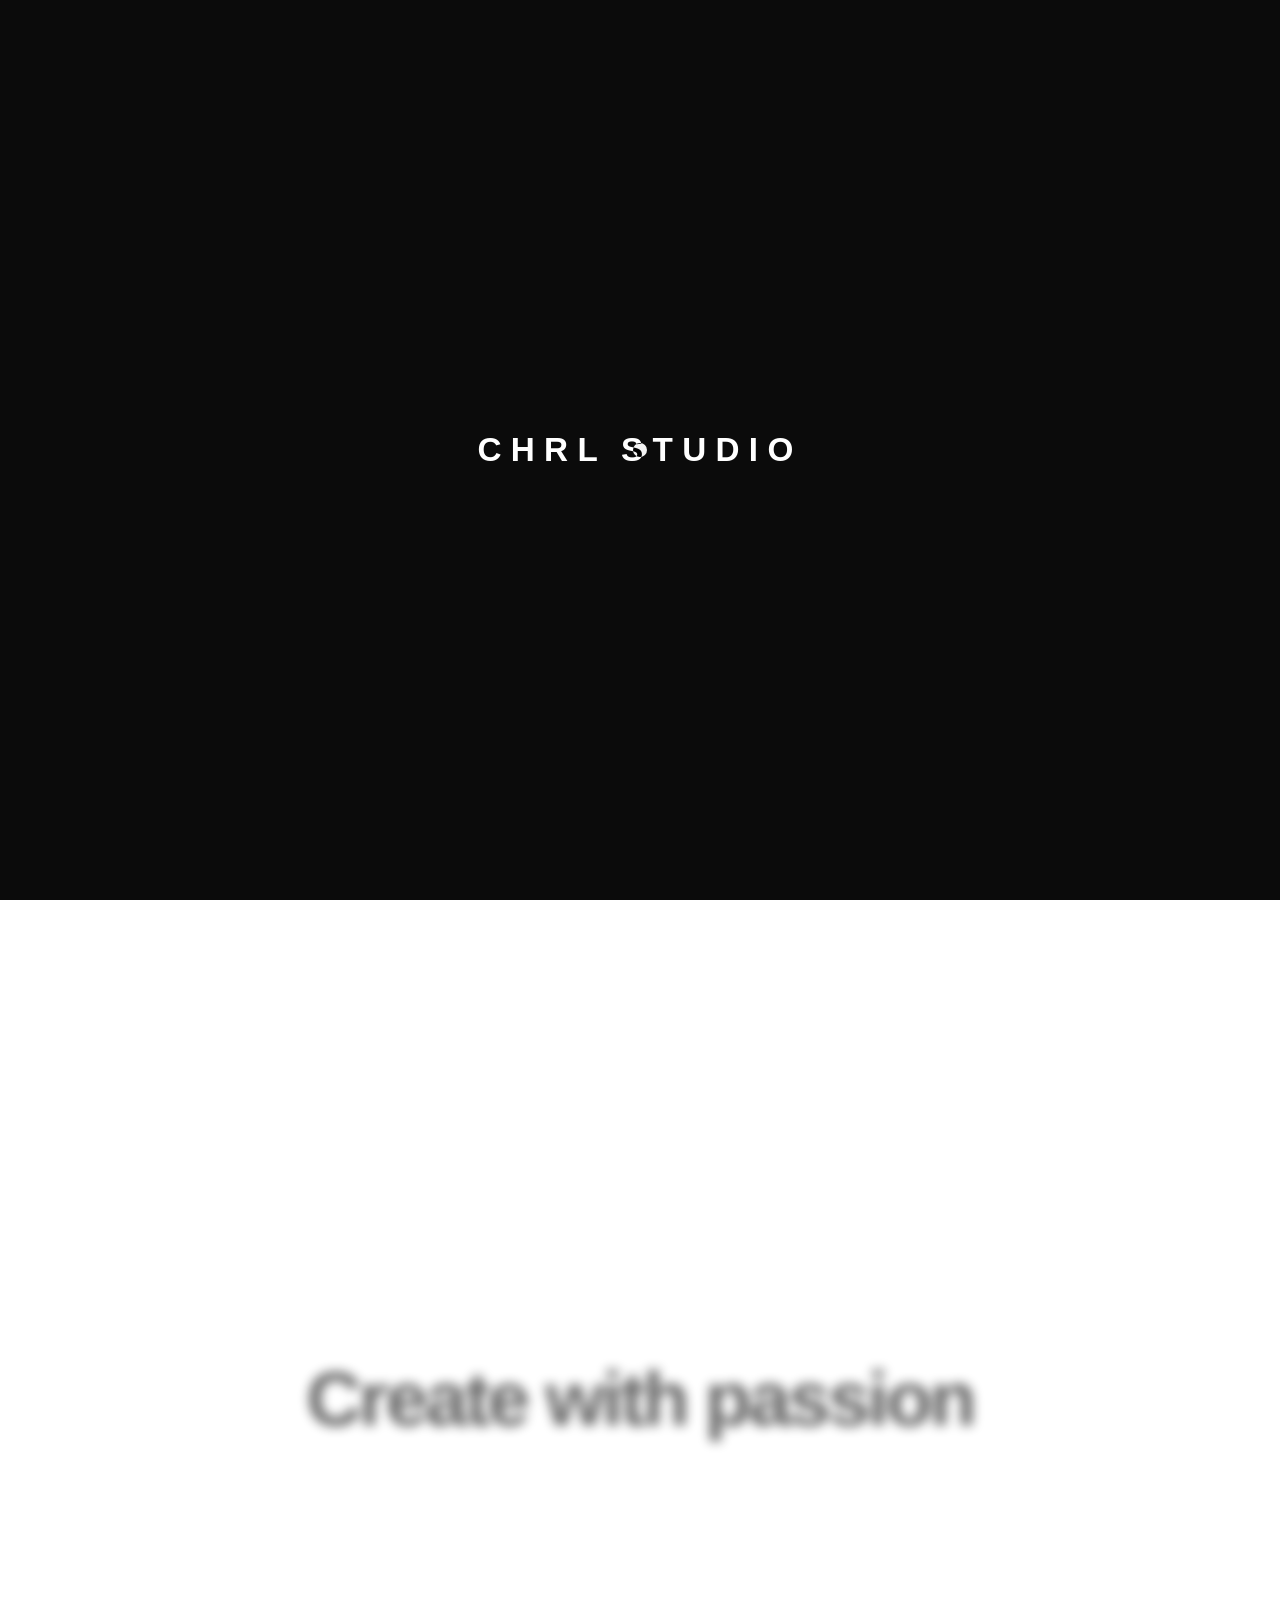
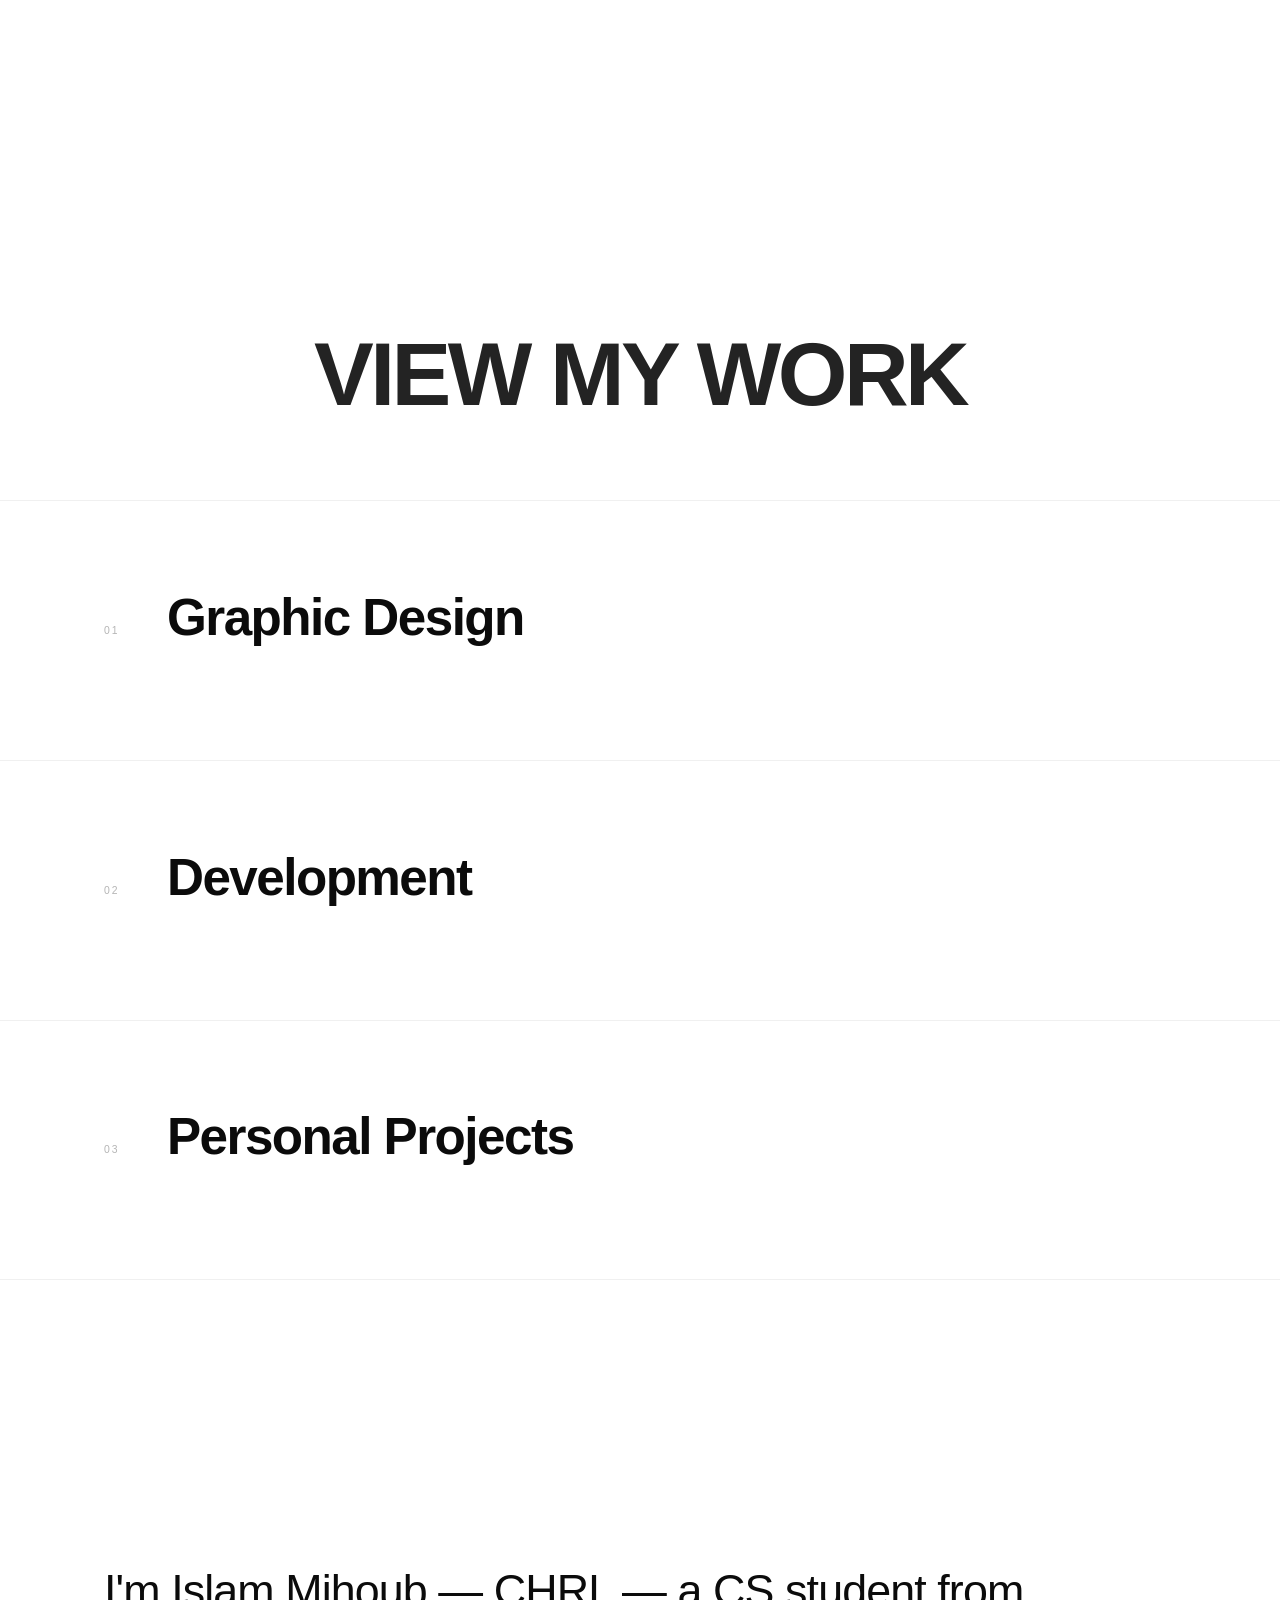
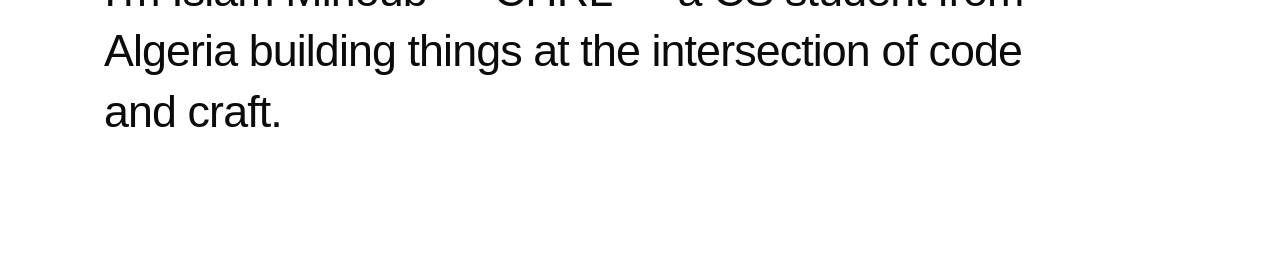
==== index.html @ fc1186f2 "Initial commit - CHRL Studio site" ====
<!DOCTYPE html>
<html lang="en">

<head>
  <meta charset="UTF-8" />
  <meta name="viewport" content="width=device-width, initial-scale=1.0" />
  <title>CHRL STDIO</title>
  <link rel="stylesheet" href="style.css" />
  <script>
    if (localStorage.getItem('theme') === 'dark') {
      document.documentElement.classList.add('dark');
    }
  </script>
</head>

<body>

  <!-- ═══════════════════════════════
       INTRO
  ═══════════════════════════════ -->
  <div id="intro">
    <p id="intro-text">
      <span class="il" style="--i:0">C</span><span class="il" style="--i:1">H</span><span class="il"
        style="--i:2">R</span><span class="il" style="--i:3">L</span><span class="il il-gap"></span><span class="il"
        style="--i:4">S</span><span class="il" style="--i:5">T</span><span class="il" style="--i:6">U</span><span
        class="il" style="--i:7">D</span><span class="il" style="--i:8">I</span><span class="il" style="--i:9">O</span>
    </p>
  </div>


  <!-- ═══════════════════════════════
       MAIN CANVAS
  ═══════════════════════════════ -->
  <main id="canvas">

    <!-- TOP-LEFT: Orb + Wordmark (single flex row) -->
    <div id="top-left">
      <a href="#" id="orb" aria-label="Home"></a>
      <div id="wordmark">
        <span class="wm-chrl">CHRL</span>
        <span class="wm-stdio">STDIO</span>
      </div>
    </div>

    <!-- TOP-CENTER: Navigation -->
    <nav id="top-nav">
      <a href="index.html" class="nav-item"><span class="nav-inner"
          style="letter-spacing: 0.22em; transform: translateX(2px);">Home</span></a>
      <a href="#hub" class="nav-item"><span class="nav-inner">Work</span></a>
      <a href="about.html" class="nav-item"><span class="nav-inner">About</span></a>
      <a href="contact.html" class="nav-item"><span class="nav-inner">Contact</span></a>
    </nav>
    <button id="theme-toggle" class="magnetic" aria-label="Toggle Dark Theme">
      <div class="toggle-circle"></div>
    </button>

    <!-- CENTER: About Hero Focus -->
    <div id="hero-about" class="magnetic">
      <div class="hero-typewriter-wrap">
        <!-- Single inline sentence: "Hey, this is [typed text]|" -->
        <div class="hero-sentence-row" id="hero-sentence-row">
          <span class="hero-static-label" id="hero-static-label">Hey, this is </span>
          <span class="hero-typewriter-text" id="hero-typewriter-text"></span>
          <span class="hero-cursor" id="hero-cursor" aria-hidden="true">|</span>
        </div>
        <!-- Final state: shown after sequence completes -->
        <div class="hero-final" id="hero-final" aria-hidden="true">
          <p class="hero-final-text">
            Hey, wanna&nbsp;<a href="about.html" class="hero-know-more" id="hero-know-more">know more</a>?
          </p>
        </div>
      </div>
    </div>

    <!-- BOTTOM-CENTER: Scroll Indicator -->
    <div id="scroll-indicator">
      <div class="scroll-line"></div>
    </div>



    <!-- BOTTOM: Split type -->
    <div id="studio-left">CHRL</div>
    <div id="studio-right">STUDIO</div>

  </main>

  <!-- ═══════════════════════════════
       SCROLL SEQUENCE
  ═══════════════════════════════ -->
  <section id="scroll-sequence">
    <div class="scroll-lock">
      <div class="seq-text" id="seq-1">Create with passion</div>
      <div class="seq-text" id="seq-2">Design with creativity</div>
      <div class="seq-text" id="seq-3">Code with precision</div>
    </div>
  </section>

  <!-- ═══════════════════════════════
       GIANT CTA
  ═══════════════════════════════ -->
  <section id="work-cta">
    <a href="graphic-design.html" id="giant-btn" class="magnetic scroll-reveal">VIEW MY WORK</a>
  </section>

  <!-- ═══════════════════════════════
       HUB PANELS
  ═══════════════════════════════ -->
  <section id="hub">
    <div class="hub-panels">

      <!-- Panel 1 -->
      <a href="graphic-design.html" class="hub-panel" data-index="01">
        <div class="hub-panel__bg"></div>
        <div class="hub-panel__inner">
          <span class="hub-panel__index">01</span>
          <div class="hub-panel__text">
            <h2 class="hub-panel__title">Graphic Design</h2>
            <p class="hub-panel__sub">Visual identities, typography &amp; brand systems.</p>
          </div>
          <span class="hub-panel__arrow">&#8599;</span>
        </div>
      </a>

      <!-- Panel 2 -->
      <a href="dev-projects.html" class="hub-panel" data-index="02">
        <div class="hub-panel__bg"></div>
        <div class="hub-panel__inner">
          <span class="hub-panel__index">02</span>
          <div class="hub-panel__text">
            <h2 class="hub-panel__title">Development</h2>
            <p class="hub-panel__sub">Interactive webs, apps &amp; engineering builds.</p>
          </div>
          <span class="hub-panel__arrow">&#8599;</span>
        </div>
      </a>

      <!-- Panel 3 -->
      <a href="personal-projects.html" class="hub-panel" data-index="03">
        <div class="hub-panel__bg"></div>
        <div class="hub-panel__inner">
          <span class="hub-panel__index">03</span>
          <div class="hub-panel__text">
            <h2 class="hub-panel__title">Personal Projects</h2>
            <p class="hub-panel__sub">Creative experiments, ideas &amp; side explorations.</p>
          </div>
          <span class="hub-panel__arrow">&#8599;</span>
        </div>
      </a>

    </div>
  </section>

  <!-- ═══════════════════════════════
       ABOUT ME (Anchor target for hero link)
  ═══════════════════════════════ -->
  <section id="about-me">
    <div class="page-content">
      <p class="about-text scroll-reveal">
        I'm Islam Mihoub — CHRL — a CS student from Algeria building things at the intersection of code and craft.
      </p>
    </div>
  </section>

  <script src="script.js"></script>
</body>

</html>
---- style.css ----
/* ═══════════════════════════════════════════════════════
   GRID TOKENS  —  every positional value derives from these
═══════════════════════════════════════════════════════ */
:root {
  --font:       "Helvetica Neue", Helvetica, Arial, sans-serif;

  /* Spatial system – tighter than before, still generous */
  --g-edge:     104px;   /* left / right margin                */
  --g-top:      72px;    /* top baseline for the header band   */
  --g-bottom:   72px;    /* bottom baseline for large type      */

  /* Orb */
  --orb-d:      26px;    /* diameter                           */

  /* Type scales */
  --wm-sz:      clamp(0.70rem, 0.82vw, 0.88rem);
  --nav-sz:     clamp(0.64rem, 0.74vw, 0.78rem);
  --desc-sz:    clamp(0.58rem, 0.68vw, 0.72rem);
  --big-sz:     clamp(2.8rem,  5.5vw,  6.8rem);

  --black:  #0b0b0b;
  --white:  #ffffff;
  --card-bg: #fbfbfb;
  --pill-bg: #f2f2f2;
  --nav-bg: rgba(245, 245, 245, 0.65);
  --glass-border: rgba(0, 0, 0, 0.06);
}

html.dark {
  --black: #ffffff;
  --white: #121212;
  --card-bg: #1c1c1c;
  --pill-bg: #2a2a2a;
  --nav-bg: rgba(30, 30, 30, 0.65);
  --glass-border: rgba(255, 255, 255, 0.06);
}

/* ═══════════════════════════════════════════════════════
   RESET
═══════════════════════════════════════════════════════ */
*, *::before, *::after { margin: 0; padding: 0; box-sizing: border-box; }

html, body {
  width: 100%; min-height: 100vh;
  background: var(--white);
  font-family: var(--font);
  color: var(--black);
  -webkit-font-smoothing: antialiased;
  text-rendering: optimizeLegibility;
  cursor: none; /* Hide default cursor */
  transition: background 0.4s cubic-bezier(0.16, 1, 0.3, 1), color 0.4s cubic-bezier(0.16, 1, 0.3, 1);
}

a, button, .nav-item {
  cursor: none; /* Inherit hidden cursor on links */
}

/* ═══════════════════════════════════════════════════════
   CUSTOM CURSOR & AMBIENT
═══════════════════════════════════════════════════════ */
#ambient-noise {
  position: fixed; inset: 0; z-index: 1; pointer-events: none;
  background-image: url('data:image/svg+xml,%3Csvg viewBox="0 0 200 200" xmlns="http://www.w3.org/2000/svg"%3E%3Cfilter id="noiseFilter"%3E%3CfeTurbulence type="fractalNoise" baseFrequency="0.65" numOctaves="3" stitchTiles="stitch"/%3E%3C/filter%3E%3Crect width="100%25" height="100%25" filter="url(%23noiseFilter)"/%3E%3C/svg%3E');
  opacity: 0.04; mix-blend-mode: multiply;
}

#custom-cursor {
  position: fixed; top: 0; left: 0; pointer-events: none; z-index: 10000;
  width: 14px; height: 14px;
  background: #ffffff;
  border-radius: 50%;
  transform: translate(-50%, -50%);
  transition: width 0.4s cubic-bezier(0.16,1,0.3,1), height 0.4s cubic-bezier(0.16,1,0.3,1);
  will-change: transform, width, height;
  mix-blend-mode: difference;
  display: flex;
  align-items: center;
  justify-content: center;
}

#custom-cursor::after {
  content: "VIEW";
  color: #ffffff; 
  font-size: 10px;
  font-weight: 800;
  letter-spacing: 0.1em;
  opacity: 0;
  transform: scale(0.5);
  transition: opacity 0.3s ease, transform 0.4s cubic-bezier(0.16,1,0.3,1);
}

#custom-cursor.lens-hover {
  width: 54px; height: 54px;
  background: #ffffff;
}

#custom-cursor.lens-view {
  width: 86px; height: 86px;
  background: #ffffff;
}

#custom-cursor.lens-view::after {
  opacity: 1;
  transform: scale(1);
}

/* MAGNETIC CLASSES */
.magnetic {
  will-change: transform;
}

/* SCROLL REVEALS */
.scroll-reveal {
  opacity: 0;
  transform: translateY(40px);
  transition: opacity 0.8s ease, transform 0.8s cubic-bezier(0.16, 1, 0.3, 1);
  will-change: transform, opacity;
}
.scroll-reveal.revealed {
  opacity: 1;
  transform: translateY(0);
}


/* ═══════════════════════════════════════════════════════
   INTRO
═══════════════════════════════════════════════════════ */
#intro {
  position: fixed; inset: 0; z-index: 900;
  background: var(--black);
  display: flex; align-items: center; justify-content: center;
  transition: opacity 0.9s cubic-bezier(0.4, 0, 0.2, 1),
              transform 0.9s cubic-bezier(0.4, 0, 0.2, 1);
}

#intro.exit {
  opacity: 0;
  transform: translateY(-10px);
  pointer-events: none;
}

#intro-text {
  display: flex;
  align-items: baseline;
  letter-spacing: 0.28em;
  font-size: clamp(1.2rem, 2.6vw, 2.4rem);
  font-weight: 700;
}

.il {
  display: inline-block;
  color: var(--white);
  text-transform: uppercase;
  opacity: 0;
  transform: translateY(14px);
  animation: il-in 0.5s cubic-bezier(0.16, 1, 0.3, 1) forwards;
  animation-delay: calc(var(--i, 0) * 78ms + 140ms);
}

.il-gap { width: 0.42em; animation: none !important; opacity: 0 !important; }

@keyframes il-in {
  to { opacity: 1; transform: translateY(0); }
}


/* ═══════════════════════════════════════════════════════
   MAIN CANVAS
═══════════════════════════════════════════════════════ */
#canvas {
  position: relative; width: 100%;
  height: 100vh; min-height: 100vh;
  background: var(--white);
  opacity: 0;
  transition: opacity 0.75s ease 0.1s, background 0.6s cubic-bezier(0.16,1,0.3,1);
}
#canvas.subpage {
  height: auto;
  padding-top: calc(var(--g-top) + 80px);
  opacity: 1; /* subpages are always visible — JS handles intro skip */
  overflow: visible;
}
#canvas.visible { opacity: 1; }

/* ═══════════════════════════════════════════════════════
   CENTER  —  HERO TYPEWRITER
═══════════════════════════════════════════════════════ */
#hero-about {
  position: absolute;
  top: 50%;
  left: 50%;
  text-align: center;
  display: flex;
  flex-direction: column;
  align-items: center;
  /* Centering + Magnetic translation */
  transform: translate(-50%, -50%) translate3d(var(--mx, 0px), var(--my, 0px), 0);
  transition: transform 0.4s cubic-bezier(0.34, 1.56, 0.64, 1);
  will-change: transform;
  min-width: 320px;
}

.hero-typewriter-wrap {
  position: relative;          /* anchors the absolute .hero-final */
  display: flex;
  flex-direction: column;
  align-items: center;
  gap: 10px;
}

/* Single inline sentence row */
.hero-sentence-row {
  display: flex;
  align-items: baseline;
  justify-content: center;
  flex-wrap: wrap;
  gap: 0 0.28em;
  min-height: clamp(2rem, 3.4vw, 2.8rem);
  opacity: 0;
  transform: translateY(10px);
}

/* "Hey, this is" — exact same size, just regular weight */
.hero-static-label {
  font-size: clamp(1.8rem, 3vw, 2.6rem);
  font-weight: 400;
  letter-spacing: -0.02em;
  line-height: 1;
  color: var(--black);
  opacity: 0.82;               /* barely-there softness — not faded */
  white-space: nowrap;
}

/* The typed portion — same size, bolder to anchor attention */
.hero-typewriter-text {
  font-size: clamp(1.8rem, 3vw, 2.6rem);
  font-weight: 600;
  letter-spacing: -0.02em;
  line-height: 1;
  color: var(--black);
  white-space: nowrap;
}

/* Blinking cursor — matched to sentence size */
.hero-cursor {
  font-size: clamp(1.8rem, 3vw, 2.6rem);
  font-weight: 300;
  color: var(--black);
  animation: cursor-blink 0.75s step-end infinite;
  line-height: 1;
  margin-left: 1px;
}

@keyframes cursor-blink {
  0%, 100% { opacity: 1; }
  50%       { opacity: 0; }
}

/* Final CTA state — hidden until JS adds .active */
.hero-final {
  position: absolute;
  top: 0;
  left: 50%;
  white-space: nowrap;
  pointer-events: none;
  opacity: 0;
  transform: translateX(-50%) translateY(10px);   /* single declaration — no conflict */
  transition: opacity 0.7s cubic-bezier(0.16,1,0.3,1),
              transform 0.7s cubic-bezier(0.16,1,0.3,1);
}

.hero-final.active {
  opacity: 1;
  transform: translateX(-50%) translateY(0);
  pointer-events: auto;
}

.hero-final-text {
  font-size: clamp(1.8rem, 3vw, 2.6rem);
  font-weight: 500;
  letter-spacing: -0.02em;
  color: var(--black);
  line-height: 1.3;
}

/* "know more" interactive link */
.hero-know-more {
  text-decoration: none;
  color: var(--black);
  position: relative;
  font-weight: 700;
  cursor: none;
  /* Animated underline */
  background-image: linear-gradient(currentColor, currentColor);
  background-size: 0% 1.5px;
  background-repeat: no-repeat;
  background-position: left bottom;
  transition: background-size 0.4s cubic-bezier(0.16,1,0.3,1), opacity 0.3s ease;
}

.hero-know-more:hover {
  background-size: 100% 1.5px;
  opacity: 0.65;
}

/* Canvas reveal animations for the typewriter elements */
#canvas.visible .hero-sentence-row {
  animation: reveal 0.8s cubic-bezier(0.16, 1, 0.3, 1) 0.18s forwards;
}



/* ═══════════════════════════════════════════════════════
   TOP-LEFT  —  ORB (left) + WORDMARK (right)
   Single flex row. Both elements share top: --g-top.
   The orb flex container has fixed height = cap-height of
   .wm-chrl so the orb never moves when STDIO opens.
═══════════════════════════════════════════════════════ */
#top-left {
  position: absolute;
  top: 24px;
  left: var(--g-edge);
  display: flex;
  align-items: center; /* PERFECTLY VERTICALLY ALIGNED */
  gap: 16px;
  cursor: pointer;
}

/* ORB wrapper — locks height to one text line so it never
   shifts when the wordmark grows to two lines on hover. */
#top-left::before {
  content: none; /* unused, gap only */
}

/* ── ORB ── */
#orb {
  display: block;
  width:  var(--orb-d);
  height: var(--orb-d);
  border-radius: 50%;
  flex-shrink: 0;
  cursor: pointer;
  /* Chromatic glow spin — pure box-shadow, zero children */
  animation: orb-spin 3s linear infinite;
  transform: translate3d(var(--mx, 0px), var(--my, 0px), 0);
  transition: transform 0.4s cubic-bezier(0.34, 1.56, 0.64, 1),
              animation-duration 0.3s ease;
  will-change: transform;
}

#orb:hover {
  transform: translate3d(var(--mx, 0px), var(--my, 0px), 0) scale(1.2);
  animation-duration: 1.6s;
}

@keyframes orb-spin {
  0% {
    transform: rotate(0deg);
    box-shadow:
      0 1px 5px  0 rgba(255,255,255,.55) inset,
      0 5px 11px 0 #ad5fff inset,
      0 14px 20px 0 #471eec inset;
  }
  50% {
    transform: rotate(180deg);
    box-shadow:
      0 1px 5px  0 rgba(255,255,255,.55) inset,
      0 5px  7px 0 #d60a47 inset,
      0 12px 18px 0 #311e80 inset;
  }
  100% {
    transform: rotate(360deg);
    box-shadow:
      0 1px 5px  0 rgba(255,255,255,.55) inset,
      0 5px 11px 0 #ad5fff inset,
      0 14px 20px 0 #471eec inset;
  }
}

/* ── WORDMARK ── */
#wordmark {
  position: relative;
  display: flex;
  flex-direction: column;
  line-height: 1;
  cursor: pointer;
  user-select: none;
}

.wm-chrl,
.wm-stdio {
  display: block;
  font-size: var(--wm-sz);
  font-weight: 700;
  letter-spacing: 0.22em;
  text-transform: uppercase;
  color: var(--black);
  transition: transform 0.6s cubic-bezier(0.16, 1, 0.3, 1),
              opacity   0.6s cubic-bezier(0.16, 1, 0.3, 1);
}

/* CHRL: slides UP on hover */
.wm-chrl {
  transform: translateY(0);
}

/* STDIO: hidden below, slides DOWN into view on hover */
.wm-stdio {
  position: absolute;
  top: 100%;
  left: 0;
  opacity: 0;
  transform: translateY(-12px);
  pointer-events: none;
}

#top-left:hover .wm-chrl,
#top-left.hovered .wm-chrl {
  transform: translateY(-4px);
}

#top-left:hover .wm-stdio,
#top-left.hovered .wm-stdio {
  opacity: 1;
  transform: translateY(4px);
}


/* ═══════════════════════════════════════════════════════
   TOP-CENTER  —  NAV
   Same top: --g-top. Horizontally centred.
═══════════════════════════════════════════════════════ */
#top-nav {
  position: fixed;
  top: 24px;
  left: 0;
  right: 0;
  margin: 0 auto;
  width: max-content;
  max-width: calc(100vw - 32px);
  padding: 6px;
  height: 48px;
  background: var(--nav-bg);
  backdrop-filter: blur(12px);
  border-radius: 999px;
  border: 1px solid var(--glass-border);
  display: flex;
  align-items: center;
  justify-content: center;
  z-index: 800;
  transition: background 0.4s ease, border 0.4s ease, box-shadow 0.4s ease;
  box-shadow: 0 4px 24px rgba(0,0,0,0.04);
}

.nav-item {
  position: relative;
  display: flex;
  align-items: center;
  justify-content: center;
  width: 100px;          /* FIXED WIDTH FOR SYMMETRY */
  height: 100%;
  font-size: var(--nav-sz);
  font-weight: 800;
  letter-spacing: 0.18em;
  text-transform: uppercase;
  text-decoration: none;
  color: var(--black);
  transform: translate3d(var(--mx, 0px), var(--my, 0px), 0);
  transition: transform 0.4s cubic-bezier(0.34, 1.56, 0.64, 1), opacity 0.3s ease;
}

.nav-item:hover {
  opacity: 0.6;
}

@media (max-width: 600px) {
  #top-nav { max-width: calc(100vw - 16px); padding: 4px; }
  .nav-item { width: 80px; font-size: 0.65rem; }
}

/* THEME TOGGLE — fixed top-right, independent of nav pill */
#theme-toggle {
  position: fixed;
  top: 24px;
  right: var(--g-edge);
  width: 44px;
  height: 44px;
  border-radius: 50%;
  border: 1px solid var(--glass-border);
  background: var(--nav-bg);
  backdrop-filter: blur(12px);
  cursor: pointer;
  padding: 0;
  display: flex;
  align-items: center;
  justify-content: center;
  z-index: 800;
  transform: translate3d(var(--mx, 0px), var(--my, 0px), 0);
  transition: transform 0.5s cubic-bezier(0.34, 1.56, 0.64, 1), 
              background 0.5s ease, 
              border 0.51s ease,
              box-shadow 0.5s ease;
  box-shadow: 0 4px 16px rgba(0,0,0,0.03);
}

#theme-toggle:hover {
  transform: translate3d(var(--mx, 0px), var(--my, 0px), 0) scale(1.12);
  box-shadow: 0 8px 32px rgba(0,0,0,0.08);
  border-color: var(--black);
}

.toggle-circle {
  width: 18px;
  height: 18px;
  border-radius: 50%;
  background: var(--black);
  transition: transform 0.5s cubic-bezier(0.4, 0, 0.2, 1), background 0.5s ease;
}

html.dark .toggle-circle {
  background: var(--black); /* In dark mode, --black is white. This creates a sun. */
  box-shadow: 0 0 12px rgba(255, 255, 255, 0.2);
}

.nav-inner {
  display: inline-flex;
  align-items: center;
  justify-content: center;
  transition: transform 0.4s cubic-bezier(0.16, 1, 0.3, 1), letter-spacing 0.4s cubic-bezier(0.16, 1, 0.3, 1);
}

.nav-item:hover .nav-inner {
  transform: translateX(4px);
  letter-spacing: 0.22em; /* subtle letter shift and horizontal slide */
}


/* ═══════════════════════════════════════════════════════
   MID-RIGHT  —  DESCRIPTION
═══════════════════════════════════════════════════════ */
#desc {
  position: absolute;
  top: 50%;
  right: var(--g-edge);
  transform: translateY(calc(-50% - 54px)); /* pull above CTA */
  font-size: var(--desc-sz);
  font-weight: 300; /* Light weight */
  letter-spacing: 0.06em;
  line-height: 1.9;
  color: var(--black);
  opacity: 0.4;
  text-align: right;
  pointer-events: none;
}


/* ═══════════════════════════════════════════════════════
   BOTTOM-CENTER  —  SCROLL INDICATOR
═══════════════════════════════════════════════════════ */
#scroll-indicator {
  position: absolute;
  bottom: var(--g-bottom);
  left: 50%;
  transform: translateX(-50%);
  width: 1px;
  height: 60px;
  background: rgba(0, 0, 0, 0.1);
  overflow: hidden;
  opacity: 0;
}

.scroll-line {
  width: 100%;
  height: 100%;
  background: var(--black);
  transform: translateY(-100%);
  animation: scroll-loop 2s cubic-bezier(0.76, 0, 0.24, 1) infinite;
}

@keyframes scroll-loop {
  0%   { transform: translateY(-100%); }
  50%  { transform: translateY(0); }
  100% { transform: translateY(100%); }
}


/* ═══════════════════════════════════════════════════════
   MID-RIGHT  —  LET'S TALK  (rounded pill button)
   Placed below description, right-aligned to grid edge.
═══════════════════════════════════════════════════════ */
#cta-container {
  position: absolute;
  top: 50%;
  right: var(--g-edge);
  transform: translateY(calc(-50% + 36px)) translate3d(var(--mx, 0px), var(--my, 0px), 0);
  transition: transform 0.4s cubic-bezier(0.34, 1.56, 0.64, 1);
  display: flex;
  align-items: center;
  gap: 16px;
}

.cta-associated-text {
  font-size: var(--desc-sz);
  font-weight: 400;
  color: var(--black);
  opacity: 0.4;
  letter-spacing: 0.04em;
  transition: transform 0.5s cubic-bezier(0.16, 1, 0.3, 1), opacity 0.5s ease;
}

#cta {
  display: inline-flex;
  align-items: center;
  justify-content: center;
  padding: 12px 24px;

  font-family: var(--font);
  font-size: var(--desc-sz);
  font-weight: 700;
  letter-spacing: 0.18em;
  text-transform: uppercase;
  text-decoration: none;
  color: var(--white);
  background: rgba(10, 10, 10, 0.95);
  backdrop-filter: blur(8px); /* subtle glassmorphism */
  border-radius: 999px;   /* pill */
  border: 1px solid rgba(255, 255, 255, 0.1);

  transition:
    transform   0.5s cubic-bezier(0.16, 1, 0.3, 1),
    box-shadow  0.5s cubic-bezier(0.16, 1, 0.3, 1),
    background  0.5s ease;

  white-space: nowrap;
}

#cta-container:hover .cta-associated-text {
  transform: translateX(-4px); /* Text moves slightly when interacting with the button */
  opacity: 0.7;
}

#cta-container:hover #cta {
  transform: scale(1.03); /* gentle premium interaction */
  box-shadow: 0 10px 30px rgba(0,0,0,0.15);
}


/* ═══════════════════════════════════════════════════════
   BOTTOM  —  SPLIT LARGE TYPOGRAPHY
   CHRL bottom-left / STUDIO bottom-right.
   Both locked to bottom: --g-bottom.
═══════════════════════════════════════════════════════ */
#studio-left,
#studio-right {
  position: absolute;
  bottom: var(--g-bottom);
  font-size: var(--big-sz);
  font-weight: 600; /* Bold but not overwhelming */
  letter-spacing: -0.025em;
  text-transform: uppercase;
  color: var(--black);
  line-height: 1;
  user-select: none;
  pointer-events: none;
}

#studio-left  { left:  var(--g-edge); }
#studio-right { right: var(--g-edge); }


/* ═══════════════════════════════════════════════════════
   CANVAS ELEMENT REVEALS
   Staggered fade-up per element after loader exits.
═══════════════════════════════════════════════════════ */
#top-left,
#top-nav,
#desc,
#dot-rail,
#cta,
#studio-left,
#studio-right {
  opacity: 0;
  transform: translateY(10px);
}

/* Overrides for elements that have their own transforms */
#desc         { opacity: 0; }
#cta-container{ opacity: 0; }

#canvas.visible #top-left     { animation: reveal 0.8s cubic-bezier(0.16,1,0.3,1) 0.06s  forwards; }
#canvas.visible #top-nav      { animation: reveal 0.8s cubic-bezier(0.16,1,0.3,1) 0.13s  forwards; }
#canvas.visible #desc         { animation: reveal-fade 0.8s ease 0.22s forwards; }
#canvas.visible #scroll-indicator { animation: reveal 0.8s cubic-bezier(0.16,1,0.3,1) 0.19s  forwards; }
#canvas.visible #cta-container{ animation: reveal-fade 0.8s ease 0.28s forwards; }
#canvas.visible #studio-left  { animation: reveal 0.9s cubic-bezier(0.16,1,0.3,1) 0.04s  forwards; }
#canvas.visible #studio-right { animation: reveal 0.9s cubic-bezier(0.16,1,0.3,1) 0.09s  forwards; }

@keyframes reveal {
  to { opacity: 1; transform: translateY(0); }
}

/* For elements with complex transforms (desc, cta) — only fade, no translateY */
@keyframes reveal-fade {
  to { opacity: 1; }
}

/* ═══════════════════════════════════════════════════════
   PORTFOLIO HUB — EDITORIAL PANELS
═══════════════════════════════════════════════════════ */
#hub {
  position: relative;
  width: 100%;
  padding: 0 0 160px 0;
}

.hub-panels {
  display: flex;
  flex-direction: column;
  width: 100%;
}

/* ── Base Panel ── */
.hub-panel {
  position: relative;
  display: block;
  width: 100%;
  height: 260px;
  text-decoration: none;
  color: var(--black);
  overflow: hidden;
  border-top: 1px solid var(--glass-border);
  transition: height 0.6s cubic-bezier(0.16, 1, 0.3, 1);
}

.hub-panel:last-child {
  border-bottom: 1px solid var(--glass-border);
}

/* ── Soft gradient background layer ── */
.hub-panel__bg {
  position: absolute;
  inset: 0;
  opacity: 0;
  transition: opacity 0.7s cubic-bezier(0.16, 1, 0.3, 1);
  background: linear-gradient(120deg, rgba(0,0,0,0.03) 0%, transparent 60%);
}

html.dark .hub-panel__bg {
  background: linear-gradient(120deg, rgba(255,255,255,0.04) 0%, transparent 60%);
}

/* ── Inner layout ── */
.hub-panel__inner {
  position: relative;
  height: 100%;
  padding: 0 var(--g-edge);
  display: flex;
  align-items: center;
  gap: 48px;
  z-index: 1;
}

/* ── Index number ── */
.hub-panel__index {
  font-size: clamp(0.65rem, 0.8vw, 0.75rem);
  font-weight: 500;
  letter-spacing: 0.18em;
  color: var(--black);
  opacity: 0.3;
  flex-shrink: 0;
  transition: opacity 0.4s ease;
}

.hub-panel__text {
  flex: 1;
  display: flex;
  flex-direction: column;
  gap: 10px;
}

/* ── Title ── */
.hub-panel__title {
  font-size: clamp(2.2rem, 4vw, 5rem);
  font-weight: 700;
  letter-spacing: -0.03em;
  line-height: 1;
  color: var(--black);
  transition:
    letter-spacing 0.5s cubic-bezier(0.16, 1, 0.3, 1),
    transform      0.5s cubic-bezier(0.16, 1, 0.3, 1);
  transform: translate3d(var(--px, 0px), var(--py, 0px), 0);
  will-change: transform, letter-spacing;
}

/* ── Subtext ── */
.hub-panel__sub {
  font-size: clamp(0.75rem, 1vw, 0.9rem);
  font-weight: 400;
  letter-spacing: 0.01em;
  color: var(--black);
  opacity: 0;
  transform: translateY(6px);
  transition:
    opacity   0.5s cubic-bezier(0.16, 1, 0.3, 1) 0.05s,
    transform 0.5s cubic-bezier(0.16, 1, 0.3, 1) 0.05s;
}

/* ── Arrow ── */
.hub-panel__arrow {
  font-size: clamp(1.4rem, 2.5vw, 2.2rem);
  color: var(--black);
  opacity: 0;
  transform: translate(-8px, 8px);
  transition:
    opacity   0.5s cubic-bezier(0.16, 1, 0.3, 1),
    transform 0.5s cubic-bezier(0.16, 1, 0.3, 1);
  flex-shrink: 0;
}

/* ── HOVER STATE ── */
.hub-panel:hover {
  height: 320px;
}

.hub-panel:hover .hub-panel__bg {
  opacity: 1;
}

.hub-panel:hover .hub-panel__index {
  opacity: 0.6;
}

.hub-panel:hover .hub-panel__title {
  letter-spacing: -0.025em;
}

.hub-panel:hover .hub-panel__sub {
  opacity: 0.5;
  transform: translateY(0);
}

.hub-panel:hover .hub-panel__arrow {
  opacity: 1;
  transform: translate(0, 0);
}

/* ── Sibling dim on hover ── */
.hub-panels:hover .hub-panel {
  opacity: 0.45;
}
.hub-panels:hover .hub-panel:hover {
  opacity: 1;
}

/* ── Responsive ── */
@media (max-width: 640px) {
  .hub-panel { height: 180px; }
  .hub-panel:hover { height: 240px; }
  .hub-panel__inner { padding: 0 24px; gap: 24px; }
}

/* ═══════════════════════════════════════════════════════
   SCROLL SEQUENCE (300vh Narrator)
═══════════════════════════════════════════════════════ */
#scroll-sequence {
  position: relative;
  width: 100%;
  height: 450vh; /* expanded for more breathing room */
}

.scroll-lock {
  position: sticky;
  top: 0;
  width: 100%;
  height: 100vh;
  display: flex;
  align-items: center;
  justify-content: center;
  overflow: hidden;
}

.seq-text {
  position: absolute;
  width: 100%;
  padding: 0 4vw;
  font-size: clamp(3rem, 6vw, 7.5rem);
  font-weight: 700;
  letter-spacing: -0.04em;
  text-align: center;
  opacity: 0;
  will-change: opacity, transform, filter;
}

/* ═══════════════════════════════════════════════════════
   GIANT CTA
═══════════════════════════════════════════════════════ */
#work-cta {
  width: 100%;
  padding: 180px var(--g-edge) 80px var(--g-edge);
  display: flex;
  justify-content: center;
  align-items: center;
}

#giant-btn {
  font-size: clamp(3rem, 7vw, 8rem);
  font-weight: 800;
  letter-spacing: -0.04em;
  color: var(--black);
  text-decoration: none;
  text-align: center;
  line-height: 1;
  transition: opacity 0.4s ease, transform 0.4s cubic-bezier(0.34, 1.56, 0.64, 1);
  opacity: 0.9;
  transform: translate3d(var(--mx, 0px), var(--my, 0px), 0);
  will-change: transform;
}

#giant-btn:hover {
  opacity: 1;
  transform: translate3d(var(--mx, 0px), var(--my, 0px), 0) scale(1.02);
}

/* ═══════════════════════════════════════════════════════
   PORTFOLIO HUB (Scrollable Area)
═══════════════════════════════════════════════════════ */
#hub {
  position: relative;
  width: 100%;
  padding: 0 0 160px 0;
}

.page-content {
  position: relative;
  width: 100%;
  padding: 120px var(--g-edge);
}

.section-title {
  font-size: clamp(2rem, 3vw, 3rem);
  font-weight: 700;
  letter-spacing: -0.02em;
  margin-bottom: 64px;
}

/* ── HUB CARDS GRID ── */
.hub-grid {
  display: grid;
  grid-template-columns: repeat(auto-fit, minmax(320px, 1fr));
  gap: clamp(24px, 4vw, 48px);
}

.hub-card {
  position: relative;
  display: flex;
  flex-direction: column;
  text-decoration: none;
  color: var(--black);
  background: var(--card-bg);
  border-radius: 20px;
  overflow: hidden;
  transition: transform 0.6s cubic-bezier(0.16, 1, 0.3, 1), box-shadow 0.6s cubic-bezier(0.16, 1, 0.3, 1), opacity 0.6s ease, filter 0.6s ease;
  will-change: transform;
}

/* Interactive Grid Focus */
.hub-grid:hover .hub-card {
  opacity: 0.4;
  filter: blur(3px);
  transform: scale(0.98);
}
.hub-grid .hub-card:hover {
  opacity: 1;
  filter: blur(0);
  transform: scale(1.03) translateY(-6px);
  box-shadow: 0 24px 48px rgba(0,0,0,0.08);
  z-index: 10;
}

.hub-card-img {
  width: 100%;
  aspect-ratio: 4/3;
  background: linear-gradient(135deg, #f0f0f0, #e6e6e6);
}

.card-content {
  padding: 40px;
  display: flex;
  flex-direction: column;
  gap: 12px;
}

.card-title {
  font-size: 1.5rem;
  font-weight: 700;
  letter-spacing: -0.01em;
}

.card-desc {
  font-size: var(--desc-sz);
  font-weight: 400;
  color: var(--black);
  opacity: 0.5;
  line-height: 1.6;
}

/* ── PROJECT ARCHIVE GRID ── */
.project-grid {
  display: grid;
  grid-template-columns: repeat(2, 1fr);
  gap: clamp(32px, 5vw, 64px);
}
@media (max-width: 900px) {
  .project-grid { grid-template-columns: 1fr; }
}

.project-item {
  display: flex;
  flex-direction: column;
  gap: 24px;
  transition: transform 0.6s cubic-bezier(0.16, 1, 0.3, 1), opacity 0.6s ease, filter 0.6s ease;
  will-change: transform;
}

/* Interactive Dev Grid Focus */
.project-grid:hover .project-item {
  opacity: 0.4;
  filter: blur(3px);
}
.project-grid .project-item:hover {
  opacity: 1;
  filter: blur(0);
  transform: scale(1.02);
  z-index: 10;
}

.project-img {
  width: 100%;
  aspect-ratio: 16/10;
  background: var(--pill-bg);
  border-radius: 12px;
  transition: transform 0.6s cubic-bezier(0.16, 1, 0.3, 1);
}

.project-meta {
  display: flex;
  justify-content: space-between;
  align-items: baseline;
}

.tech-stack {
  display: flex;
  gap: 8px;
}
.tech-pill {
  font-size: 0.6rem;
  font-weight: 700;
  letter-spacing: 0.1em;
  text-transform: uppercase;
  padding: 4px 10px;
  border-radius: 99px;
  background: #eee;
}

/* ── ABOUT ── */
.about-text {
  font-size: clamp(1.8rem, 3.5vw, 3.5rem);
  font-weight: 500;
  letter-spacing: -0.02em;
  line-height: 1.35;
  max-width: 75vw;
}

/* ── CONTACT ── */
/* ── ABOUT PAGE SPECIFICS ── */
.about-hero {
  text-align: center;
  margin-bottom: 120px;
}

.about-intro-text {
  font-size: clamp(1.2rem, 2vw, 1.8rem);
  font-weight: 300;
  opacity: 0.6;
  max-width: 45ch;
  margin: 24px auto 0;
  line-height: 1.6;
}

.about-content-grid {
  display: grid;
  grid-template-columns: 1fr 1fr;
  gap: 80px;
  margin-top: 100px;
}

@media (max-width: 850px) {
  .about-content-grid { grid-template-columns: 1fr; gap: 60px; }
}

.about-section-label {
  font-size: 0.75rem;
  font-weight: 700;
  letter-spacing: 0.15em;
  text-transform: uppercase;
  opacity: 0.4;
  margin-bottom: 24px;
  display: block;
}

.about-card {
  padding: 48px;
  background: var(--card-bg);
  border-radius: 24px;
  border: 1px solid var(--glass-border);
}

.about-card h3 {
  font-size: 1.8rem;
  font-weight: 600;
  margin-bottom: 20px;
  letter-spacing: -0.02em;
}

.about-card p {
  font-size: 1.1rem;
  line-height: 1.7;
  opacity: 0.7;
  font-weight: 300;
}

.skills-list {
  display: flex;
  flex-wrap: wrap;
  gap: 12px;
  margin-top: 24px;
}

.skill-tag {
  padding: 8px 16px;
  background: var(--pill-bg);
  border-radius: 99px;
  font-size: 0.85rem;
  font-weight: 500;
  transition: transform 0.3s cubic-bezier(0.16, 1, 0.3, 1), background 0.3s ease;
}

.skill-tag:hover {
  transform: translateY(-2px);
  background: var(--black);
  color: var(--white);
}

.contact-links {
  display: flex;
  flex-direction: column;
  gap: 24px;
  margin-top: 40px;
}

.contact-links a {
  font-size: clamp(2rem, 4vw, 4rem);
  font-weight: 700;
  letter-spacing: -0.02em;
  text-decoration: none;
  color: var(--black);
  transition: opacity 0.4s ease, letter-spacing 0.4s cubic-bezier(0.16,1,0.3,1);
  display: inline-block;
}

.contact-links a:hover {
  opacity: 0.4;
  letter-spacing: 0.02em;
}
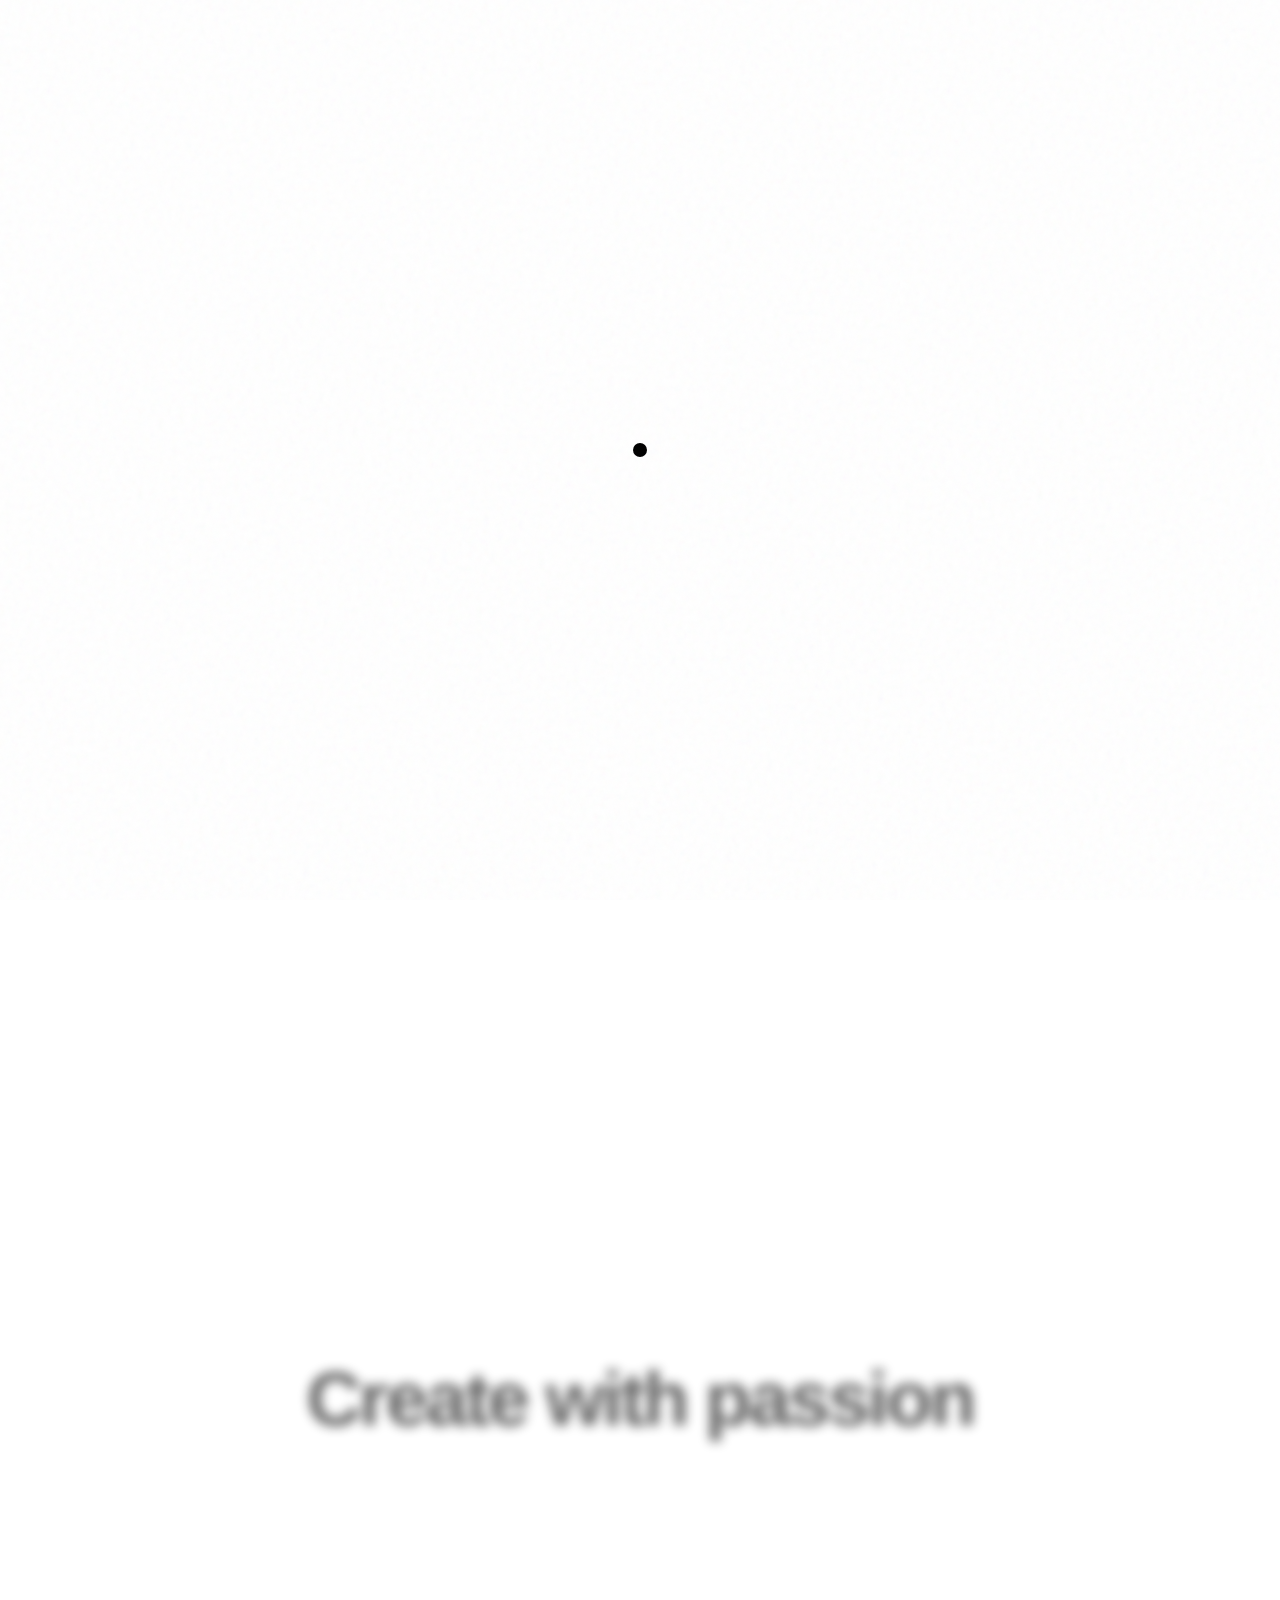
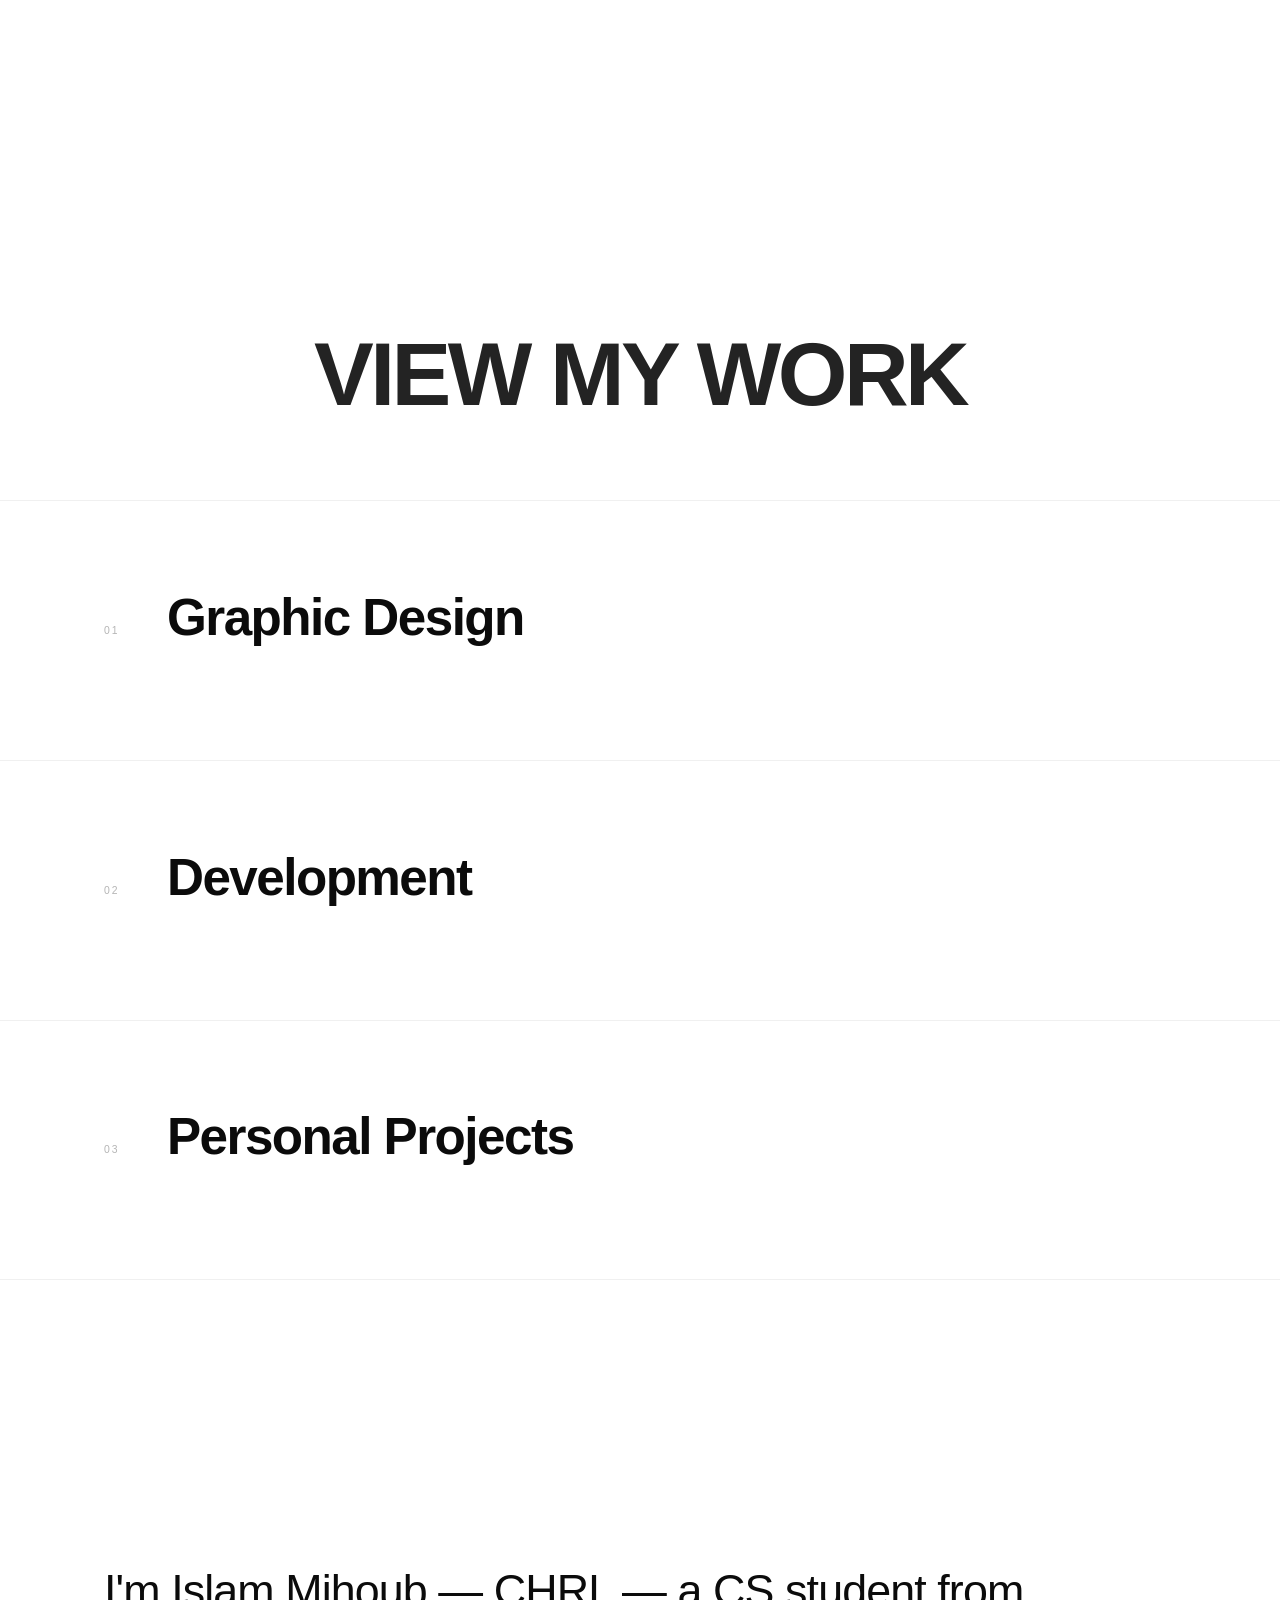
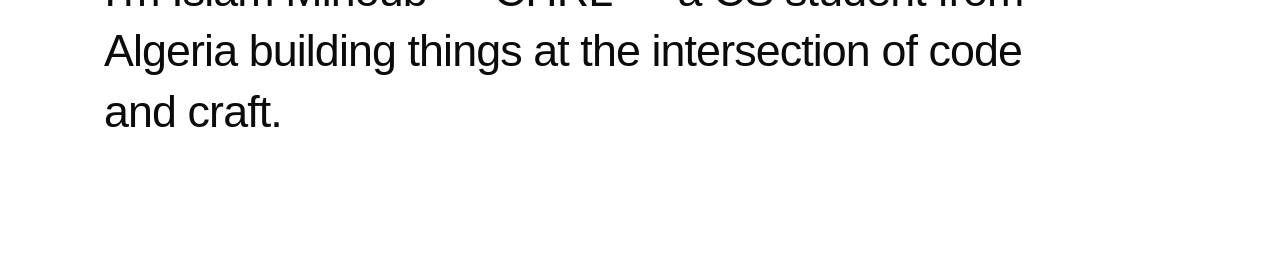
==== commit cfcda71f: "some changes" ====
--- a/index.html
+++ b/index.html
@@ -35,7 +35,7 @@
 
     <!-- TOP-LEFT: Orb + Wordmark (single flex row) -->
     <div id="top-left">
-      <a href="#" id="orb" aria-label="Home"></a>
+      <a href="index.html" id="orb" aria-label="Home"></a>
       <div id="wordmark">
         <span class="wm-chrl">CHRL</span>
         <span class="wm-stdio">STDIO</span>
@@ -44,9 +44,8 @@
 
     <!-- TOP-CENTER: Navigation -->
     <nav id="top-nav">
-      <a href="index.html" class="nav-item"><span class="nav-inner"
-          style="letter-spacing: 0.22em; transform: translateX(2px);">Home</span></a>
-      <a href="#hub" class="nav-item"><span class="nav-inner">Work</span></a>
+      <a href="index.html" class="nav-item"><span class="nav-inner">Home</span></a>
+      <a href="#hub" class="nav-item" data-nav-scroll="#hub"><span class="nav-inner">Work</span></a>
       <a href="about.html" class="nav-item"><span class="nav-inner">About</span></a>
       <a href="contact.html" class="nav-item"><span class="nav-inner">Contact</span></a>
     </nav>
@@ -73,9 +72,7 @@
     </div>
 
     <!-- BOTTOM-CENTER: Scroll Indicator -->
-    <div id="scroll-indicator">
-      <div class="scroll-line"></div>
-    </div>
+    <div id="scroll-indicator">scroll</div>
 
 
 
--- a/style.css
+++ b/style.css
@@ -555,32 +555,19 @@
 
 
 /* ═══════════════════════════════════════════════════════
-   BOTTOM-CENTER  —  SCROLL INDICATOR
+   BOTTOM-CENTER  —  SCROLL INDICATOR (TEXT)
 ═══════════════════════════════════════════════════════ */
 #scroll-indicator {
   position: absolute;
   bottom: var(--g-bottom);
   left: 50%;
   transform: translateX(-50%);
-  width: 1px;
-  height: 60px;
-  background: rgba(0, 0, 0, 0.1);
-  overflow: hidden;
-  opacity: 0;
-}
-
-.scroll-line {
-  width: 100%;
-  height: 100%;
-  background: var(--black);
-  transform: translateY(-100%);
-  animation: scroll-loop 2s cubic-bezier(0.76, 0, 0.24, 1) infinite;
-}
-
-@keyframes scroll-loop {
-  0%   { transform: translateY(-100%); }
-  50%  { transform: translateY(0); }
-  100% { transform: translateY(100%); }
+  font-size: 0.65rem;
+  font-weight: 700;
+  letter-spacing: 0.18em;
+  text-transform: uppercase;
+  color: var(--black);
+  opacity: 0.4;
 }
 
 
@@ -859,6 +846,41 @@
   .hub-panel__inner { padding: 0 24px; gap: 24px; }
 }
 
+/* ── Hub section spacing polish ── */
+#hub {
+  scroll-margin-top: 100px;
+}
+
+/* ── Hub panel hover polish ── */
+.hub-panel__inner {
+  transition: gap 0.4s cubic-bezier(0.16, 1, 0.3, 1);
+}
+
+.hub-panel:hover .hub-panel__inner {
+  gap: 56px;
+}
+
+/* ── Giant button hover polish ── */
+#giant-btn {
+  position: relative;
+}
+
+#giant-btn::after {
+  content: '';
+  position: absolute;
+  bottom: -8px;
+  left: 50%;
+  width: 0;
+  height: 2px;
+  background: currentColor;
+  transform: translateX(-50%);
+  transition: width 0.4s cubic-bezier(0.16, 1, 0.3, 1);
+}
+
+#giant-btn:hover::after {
+  width: 60%;
+}
+
 /* ═══════════════════════════════════════════════════════
    SCROLL SEQUENCE (300vh Narrator)
 ═══════════════════════════════════════════════════════ */
@@ -1040,6 +1062,8 @@
   background: var(--pill-bg);
   border-radius: 12px;
   transition: transform 0.6s cubic-bezier(0.16, 1, 0.3, 1);
+  object-fit: cover;
+  display: block;
 }
 
 .project-meta {
@@ -1171,4 +1195,338 @@
 .contact-links a:hover {
   opacity: 0.4;
   letter-spacing: 0.02em;
+}
+
+/* ═══════════════════════════════════════════════════════
+   CONTACT PAGE
+═══════════════════════════════════════════════════════ */
+.contact-hero {
+  text-align: center;
+  padding: 80px 0 64px;
+}
+
+.contact-subtitle {
+  font-size: clamp(1.1rem, 1.4vw, 1.4rem);
+  font-weight: 300;
+  color: var(--black);
+  opacity: 0.6;
+  max-width: 55ch;
+  margin: 24px auto 0;
+  line-height: 1.6;
+}
+
+.contact-grid {
+  display: grid;
+  grid-template-columns: repeat(auto-fit, minmax(280px, 1fr));
+  gap: 24px;
+  max-width: 900px;
+  margin: 0 auto;
+  padding: 40px 0;
+}
+
+.contact-card {
+  display: flex;
+  flex-direction: column;
+  align-items: center;
+  gap: 16px;
+  padding: 48px 32px;
+  background: var(--card-bg);
+  border: 1px solid var(--glass-border);
+  border-radius: 20px;
+  text-decoration: none;
+  color: var(--black);
+  transition: all 0.4s cubic-bezier(0.16, 1, 0.3, 1);
+}
+
+.contact-card:hover {
+  transform: translateY(-8px);
+  border-color: var(--black);
+  box-shadow: 0 24px 48px rgba(0, 0, 0, 0.08);
+}
+
+.contact-icon {
+  font-size: 2.5rem;
+  opacity: 0.7;
+}
+
+.contact-label {
+  font-size: 0.75rem;
+  font-weight: 700;
+  letter-spacing: 0.15em;
+  text-transform: uppercase;
+  opacity: 0.5;
+}
+
+.contact-value {
+  font-size: clamp(1rem, 1.2vw, 1.1rem);
+  font-weight: 500;
+  text-align: center;
+  line-height: 1.5;
+  word-break: break-word;
+}
+
+@media (max-width: 640px) {
+  .contact-grid {
+    grid-template-columns: 1fr;
+  }
+}
+
+/* ═══════════════════════════════════════════════════════
+   MODAL GALLERY
+═══════════════════════════════════════════════════════ */
+.modal {
+  position: fixed;
+  inset: 0;
+  z-index: 10000;
+  display: flex;
+  align-items: center;
+  justify-content: center;
+  opacity: 0;
+  visibility: hidden;
+  transition: opacity 0.4s cubic-bezier(0.16, 1, 0.3, 1), visibility 0.4s;
+}
+
+.modal.active {
+  opacity: 1;
+  visibility: visible;
+}
+
+.modal-backdrop {
+  position: absolute;
+  inset: 0;
+  background: rgba(0, 0, 0, 0.92);
+  backdrop-filter: blur(8px);
+}
+
+.modal-content {
+  position: relative;
+  width: 92vw;
+  height: 92vh;
+  max-width: 1400px;
+  display: flex;
+  flex-direction: column;
+  z-index: 1;
+}
+
+.modal-close {
+  position: absolute;
+  top: -48px;
+  right: 0;
+  background: none;
+  border: none;
+  color: var(--white);
+  font-size: 2.5rem;
+  cursor: pointer;
+  padding: 0;
+  width: 44px;
+  height: 44px;
+  display: flex;
+  align-items: center;
+  justify-content: center;
+  opacity: 0.6;
+  transition: opacity 0.3s ease, transform 0.3s cubic-bezier(0.34, 1.56, 0.64, 1);
+}
+
+.modal-close:hover {
+  opacity: 1;
+  transform: scale(1.1);
+}
+
+.modal-header {
+  display: flex;
+  justify-content: space-between;
+  align-items: baseline;
+  margin-bottom: 16px;
+  padding: 0 8px;
+}
+
+.modal-title {
+  font-size: clamp(1.4rem, 2vw, 2rem);
+  font-weight: 600;
+  letter-spacing: -0.02em;
+  color: var(--white);
+}
+
+.modal-counter {
+  font-size: 0.85rem;
+  font-weight: 500;
+  color: var(--white);
+  opacity: 0.5;
+  font-variant-numeric: tabular-nums;
+}
+
+.modal-body {
+  flex: 1;
+  display: flex;
+  align-items: center;
+  gap: 24px;
+  position: relative;
+  min-height: 0;
+}
+
+.modal-nav {
+  background: none;
+  border: 1px solid rgba(255, 255, 255, 0.2);
+  color: var(--white);
+  font-size: 2rem;
+  cursor: pointer;
+  width: 56px;
+  height: 56px;
+  border-radius: 50%;
+  display: flex;
+  align-items: center;
+  justify-content: center;
+  opacity: 0.7;
+  transition: all 0.3s cubic-bezier(0.16, 1, 0.3, 1);
+  flex-shrink: 0;
+}
+
+.modal-nav:hover {
+  opacity: 1;
+  border-color: var(--white);
+  transform: scale(1.08);
+}
+
+.modal-nav:disabled,
+.modal-nav[style*="visibility: hidden"] {
+  opacity: 0.2;
+  cursor: default;
+}
+
+.modal-image-container {
+  flex: 1;
+  display: flex;
+  align-items: center;
+  justify-content: center;
+  min-height: 0;
+}
+
+.modal-image {
+  max-width: 100%;
+  max-height: 100%;
+  object-fit: contain;
+  border-radius: 4px;
+  box-shadow: 0 24px 80px rgba(0, 0, 0, 0.6);
+}
+
+.modal-thumbnails {
+  display: flex;
+  gap: 12px;
+  padding: 24px 8px 0;
+  overflow-x: auto;
+  scrollbar-width: thin;
+  scrollbar-color: rgba(255, 255, 255, 0.3) transparent;
+}
+
+.modal-thumbnails::-webkit-scrollbar {
+  height: 6px;
+}
+
+.modal-thumbnails::-webkit-scrollbar-thumb {
+  background: rgba(255, 255, 255, 0.3);
+  border-radius: 3px;
+}
+
+.thumbnail {
+  flex-shrink: 0;
+  width: 80px;
+  height: 60px;
+  border: 2px solid rgba(255, 255, 255, 0.2);
+  border-radius: 6px;
+  overflow: hidden;
+  cursor: pointer;
+  opacity: 0.5;
+  transition: all 0.3s cubic-bezier(0.16, 1, 0.3, 1);
+  padding: 0;
+  background: none;
+}
+
+.thumbnail:hover {
+  opacity: 0.8;
+  border-color: rgba(255, 255, 255, 0.5);
+}
+
+.thumbnail.active {
+  opacity: 1;
+  border-color: var(--white);
+  transform: scale(1.05);
+}
+
+.thumbnail img {
+  width: 100%;
+  height: 100%;
+  object-fit: cover;
+}
+
+/* Mobile modal adjustments */
+@media (max-width: 768px) {
+  .modal-content {
+    width: 100vw;
+    height: 100vh;
+  }
+
+  .modal-close {
+    top: 16px;
+    right: 16px;
+    font-size: 2rem;
+    background: rgba(0, 0, 0, 0.5);
+    border-radius: 50%;
+  }
+
+  .modal-body {
+    gap: 12px;
+  }
+
+  .modal-nav {
+    width: 44px;
+    height: 44px;
+    font-size: 1.5rem;
+  }
+
+  .modal-thumbnails {
+    padding: 16px 8px 0;
+  }
+
+  .thumbnail {
+    width: 64px;
+    height: 48px;
+  }
+}
+
+/* ═══════════════════════════════════════════════════════
+   SECTION SUBTITLE
+═══════════════════════════════════════════════════════ */
+.section-subtitle {
+  font-size: clamp(1rem, 1.2vw, 1.2rem);
+  font-weight: 300;
+  color: var(--black);
+  opacity: 0.6;
+  margin-top: -48px;
+  margin-bottom: 64px;
+  max-width: 65ch;
+  line-height: 1.6;
+}
+
+/* ═══════════════════════════════════════════════════════
+   PROJECT ITEM INTERACTIONS
+═══════════════════════════════════════════════════════ */
+.project-item {
+  cursor: pointer;
+}
+
+.project-item .project-img {
+  transition: transform 0.6s cubic-bezier(0.16, 1, 0.3, 1), filter 0.6s ease;
+}
+
+.project-item:hover .project-img {
+  transform: scale(1.02);
+  filter: brightness(1.02);
+}
+
+.project-item .card-title {
+  transition: opacity 0.3s ease;
+}
+
+.project-item:hover .card-title {
+  opacity: 0.7;
 }
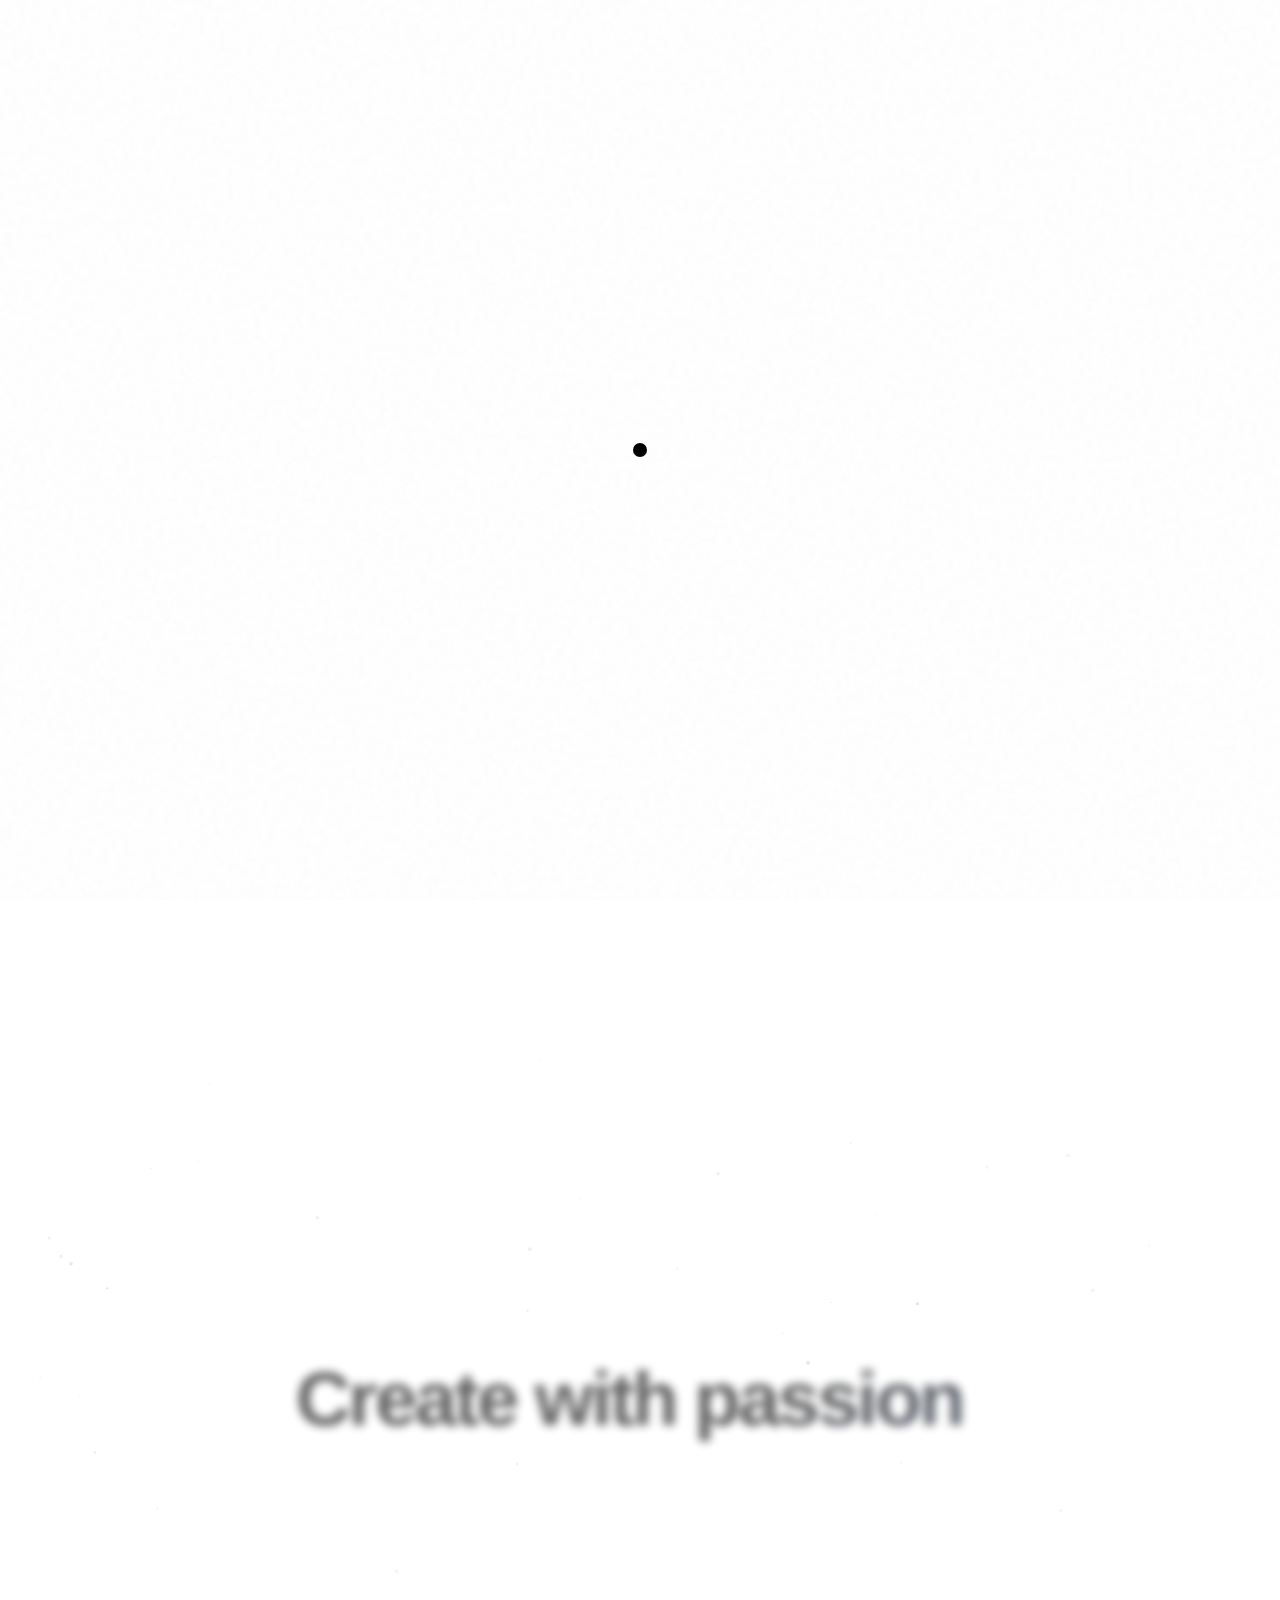
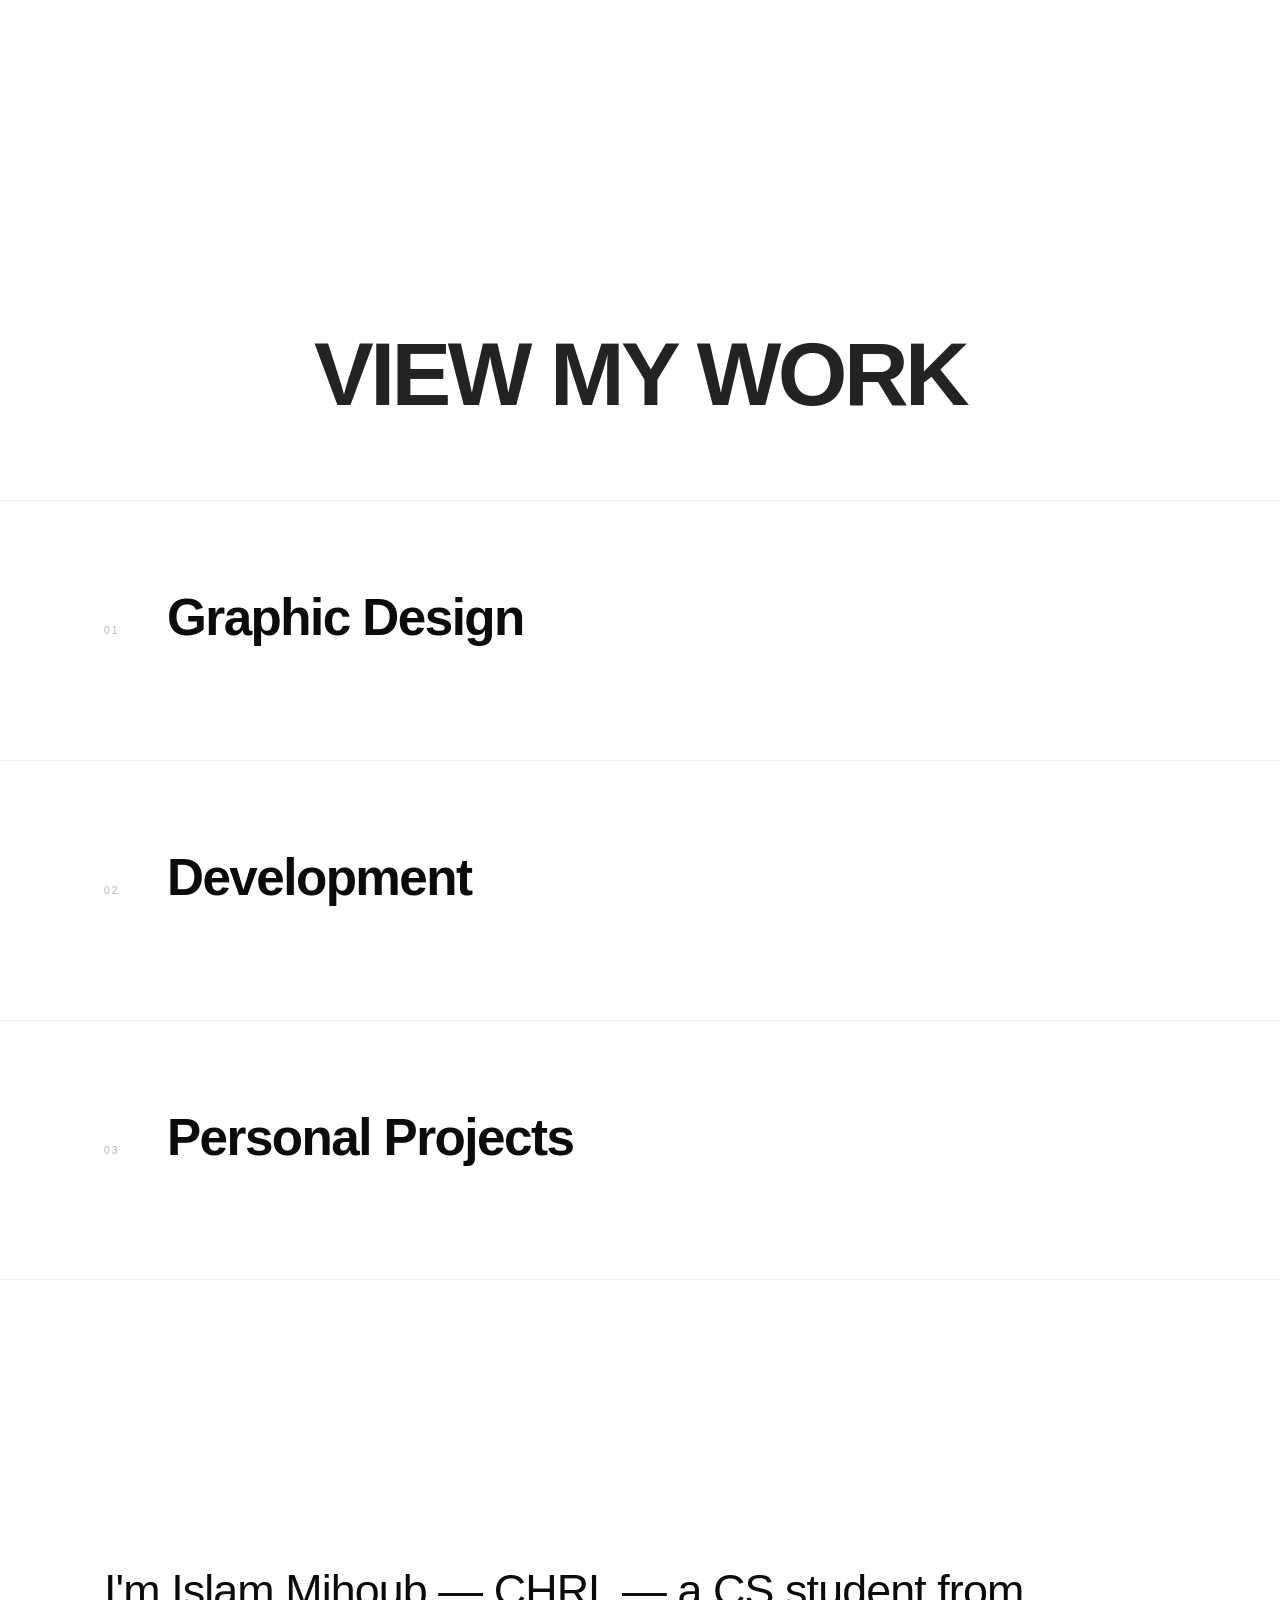
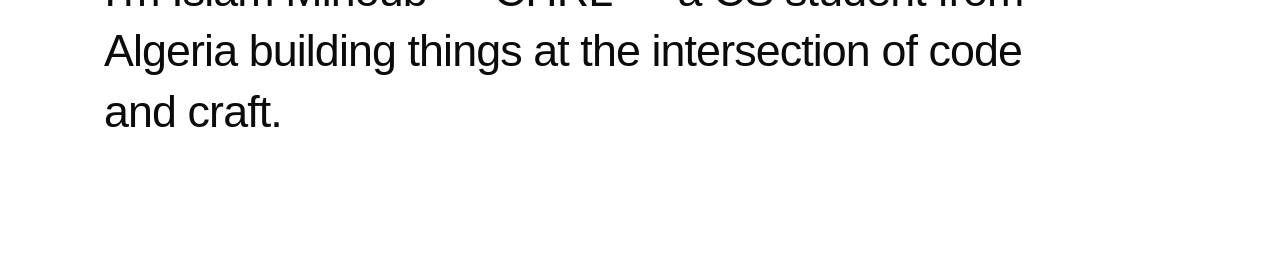
==== commit 27f1b53b: "Checkpoint before changes" ====
--- a/index.html
+++ b/index.html
@@ -71,8 +71,7 @@
       </div>
     </div>
 
-    <!-- BOTTOM-CENTER: Scroll Indicator -->
-    <div id="scroll-indicator">scroll</div>
+    <!-- Scroll indicator removed -->
 
 
 
@@ -87,6 +86,7 @@
   ═══════════════════════════════ -->
   <section id="scroll-sequence">
     <div class="scroll-lock">
+      <canvas id="dust-canvas" aria-hidden="true"></canvas>
       <div class="seq-text" id="seq-1">Create with passion</div>
       <div class="seq-text" id="seq-2">Design with creativity</div>
       <div class="seq-text" id="seq-3">Code with precision</div>
--- a/style.css
+++ b/style.css
@@ -24,6 +24,11 @@
   --pill-bg: #f2f2f2;
   --nav-bg: rgba(245, 245, 245, 0.65);
   --glass-border: rgba(0, 0, 0, 0.06);
+
+  /* Aura system — driven by JS mouse + scroll tracking */
+  --ax: 0;  /* normalised mouse X: -1 … 1 */
+  --ay: 0;  /* normalised mouse Y: -1 … 1 */
+  --scroll-p: 0; /* scroll progress 0 … 1  */
 }
 
 html.dark {
@@ -53,6 +58,87 @@
 
 a, button, .nav-item {
   cursor: none; /* Inherit hidden cursor on links */
+}
+
+/* ═══════════════════════════════════════════════════════
+   AURA SYSTEM — dark-blue scroll-reactive ambient glow
+   Scoped to: hero (#canvas) + scroll-sequence (.scroll-lock)
+   Driven by: --ax/--ay (mouse) and --scroll-p (scroll)
+   Classes: html.in-seq → scroll-sequence is active
+═══════════════════════════════════════════════════════ */
+
+/* ── Hero canvas aura — two dark-blue blobs, mouse-reactive + scroll-drift ── */
+#canvas::before {
+  content: '';
+  position: absolute;
+  /* extend 25% on all sides so parallax translation never reveals a gap */
+  top: -25%; left: -25%; right: -25%; bottom: -25%;
+  pointer-events: none;
+  background:
+    /* primary: cool dark blue, upper-left */
+    radial-gradient(ellipse at 30% 38%, rgba(14, 54, 192, 0.24) 0%, transparent 50%),
+    /* secondary: deeper navy, lower-right — pure blue, no purple */
+    radial-gradient(ellipse at 70% 66%, rgba(10, 42, 175, 0.16) 0%, transparent 44%);
+  /* parallax: mouse-driven XY + subtle scroll-drift upward as user scrolls away */
+  transform: translate(
+    calc(var(--ax) * 65px),
+    calc(var(--ay) * 44px + var(--scroll-p, 0) * -70px)
+  );
+  transition: transform 2.4s cubic-bezier(0.16, 1, 0.3, 1),
+              opacity 2s cubic-bezier(0.16, 1, 0.3, 1);
+  opacity: 0;
+  will-change: transform, opacity;
+  animation: aura-breathe 12s ease-in-out infinite alternate;
+}
+
+/* Reveal once canvas is shown (post-intro) */
+#canvas.visible::before { opacity: 1; }
+
+/* Dim hero aura while sequencer section is in view */
+html.in-seq #canvas.visible::before { opacity: 0.22; }
+
+/* Light-mode: heavily reduced so it doesn't overwhelm white bg */
+html:not(.dark) #canvas.visible::before { opacity: 0.26; }
+html:not(.dark).in-seq #canvas.visible::before { opacity: 0.06; }
+
+/* ── Scroll-sequence aura ── (below dust canvas z:0, below seq-text z:1) */
+.scroll-lock::before {
+  content: '';
+  position: absolute;
+  top: -20%; left: -20%; right: -20%; bottom: -20%;
+  pointer-events: none;
+  background:
+    /* central deep-blue glow — gives floating-in-space depth */
+    radial-gradient(ellipse at 50% 50%, rgba(12, 60, 218, 0.18) 0%, transparent 48%),
+    /* off-center accents — pure blue, no purple */
+    radial-gradient(ellipse at 18% 74%, rgba(10, 52, 195, 0.11) 0%, transparent 38%),
+    radial-gradient(ellipse at 82% 24%, rgba(10, 42, 185, 0.09) 0%, transparent 36%);
+  transform: translate(
+    calc(var(--ax) * 38px),
+    calc(var(--ay) * 26px)
+  );
+  transition: transform 3.2s cubic-bezier(0.16, 1, 0.3, 1),
+              opacity 2s cubic-bezier(0.16, 1, 0.3, 1);
+  opacity: 0;
+  will-change: transform, opacity;
+  z-index: 0;
+  animation: aura-breathe 15s ease-in-out infinite alternate-reverse;
+}
+
+html.in-seq .scroll-lock::before { opacity: 1; }
+html:not(.dark).in-seq .scroll-lock::before { opacity: 0.48; }
+
+/* ── About section — clean, no aura (minimalist outside scroll-sequence) ── */
+#about-me {
+  position: relative;
+  overflow: hidden;
+}
+
+/* Aura breathing animation (subtle size + blur oscillation) */
+@keyframes aura-breathe {
+  0%  { filter: blur(0px); }
+  50% { filter: blur(1.8px); }
+  100%{ filter: blur(0px); }
 }
 
 /* ═══════════════════════════════════════════════════════
@@ -109,16 +195,18 @@
   will-change: transform;
 }
 
-/* SCROLL REVEALS */
+/* SCROLL REVEALS — depth-aware entrance with optional stagger via --rd */
 .scroll-reveal {
   opacity: 0;
-  transform: translateY(40px);
-  transition: opacity 0.8s ease, transform 0.8s cubic-bezier(0.16, 1, 0.3, 1);
+  transform: translateY(28px) scale(0.993);
+  transition:
+    opacity  0.9s cubic-bezier(0.16, 1, 0.3, 1) var(--rd, 0ms),
+    transform 1.1s cubic-bezier(0.16, 1, 0.3, 1) var(--rd, 0ms);
   will-change: transform, opacity;
 }
 .scroll-reveal.revealed {
   opacity: 1;
-  transform: translateY(0);
+  transform: translateY(0) scale(1);
 }
 
 
@@ -170,6 +258,7 @@
 #canvas {
   position: relative; width: 100%;
   height: 100vh; min-height: 100vh;
+  overflow: hidden; /* clips the ::before aura layers */
   background: var(--white);
   opacity: 0;
   transition: opacity 0.75s ease 0.1s, background 0.6s cubic-bezier(0.16,1,0.3,1);
@@ -358,22 +447,22 @@
     transform: rotate(0deg);
     box-shadow:
       0 1px 5px  0 rgba(255,255,255,.55) inset,
-      0 5px 11px 0 #ad5fff inset,
-      0 14px 20px 0 #471eec inset;
+      0 5px 11px 0 #2a7fff inset,
+      0 14px 20px 0 #0e36cc inset;
   }
   50% {
     transform: rotate(180deg);
     box-shadow:
       0 1px 5px  0 rgba(255,255,255,.55) inset,
-      0 5px  7px 0 #d60a47 inset,
-      0 12px 18px 0 #311e80 inset;
+      0 5px  7px 0 #1a6fff inset,   /* electric blue — matches aura theme */
+      0 12px 18px 0 #0a2ea0 inset;
   }
   100% {
     transform: rotate(360deg);
     box-shadow:
       0 1px 5px  0 rgba(255,255,255,.55) inset,
-      0 5px 11px 0 #ad5fff inset,
-      0 14px 20px 0 #471eec inset;
+      0 5px 11px 0 #2a7fff inset,
+      0 14px 20px 0 #0e36cc inset;
   }
 }
 
@@ -558,16 +647,7 @@
    BOTTOM-CENTER  —  SCROLL INDICATOR (TEXT)
 ═══════════════════════════════════════════════════════ */
 #scroll-indicator {
-  position: absolute;
-  bottom: var(--g-bottom);
-  left: 50%;
-  transform: translateX(-50%);
-  font-size: 0.65rem;
-  font-weight: 700;
-  letter-spacing: 0.18em;
-  text-transform: uppercase;
-  color: var(--black);
-  opacity: 0.4;
+  display: none; /* removed from hero */
 }
 
 
@@ -642,13 +722,14 @@
   position: absolute;
   bottom: var(--g-bottom);
   font-size: var(--big-sz);
-  font-weight: 600; /* Bold but not overwhelming */
+  font-weight: 600;
   letter-spacing: -0.025em;
   text-transform: uppercase;
   color: var(--black);
   line-height: 1;
   user-select: none;
   pointer-events: none;
+  will-change: transform; /* enables smooth JS scroll-parallax */
 }
 
 #studio-left  { left:  var(--g-edge); }
@@ -733,7 +814,8 @@
 }
 
 html.dark .hub-panel__bg {
-  background: linear-gradient(120deg, rgba(255,255,255,0.04) 0%, transparent 60%);
+  /* Subtle warm-blue tint in dark mode — matches aura system */
+  background: linear-gradient(120deg, rgba(14, 54, 192, 0.07) 0%, transparent 60%);
 }
 
 /* ── Inner layout ── */
@@ -811,6 +893,11 @@
 
 .hub-panel:hover .hub-panel__bg {
   opacity: 1;
+}
+
+/* Dark mode: subtle blue left-edge accent on hover */
+html.dark .hub-panel:hover {
+  box-shadow: inset 4px 0 0 rgba(26, 96, 255, 0.22);
 }
 
 .hub-panel:hover .hub-panel__index {
@@ -882,12 +969,12 @@
 }
 
 /* ═══════════════════════════════════════════════════════
-   SCROLL SEQUENCE (300vh Narrator)
+   SCROLL SEQUENCE — Cinematic Narrator + Dust Particles
 ═══════════════════════════════════════════════════════ */
 #scroll-sequence {
   position: relative;
   width: 100%;
-  height: 450vh; /* expanded for more breathing room */
+  height: 450vh;
 }
 
 .scroll-lock {
@@ -899,18 +986,38 @@
   align-items: center;
   justify-content: center;
   overflow: hidden;
+  background: var(--white);
+  transition: background 0.4s ease;
+}
+
+/* Dust canvas — fills the sticky container */
+#dust-canvas {
+  position: absolute;
+  inset: 0;
+  width: 100%;
+  height: 100%;
+  pointer-events: none;
+  z-index: 0;
+  opacity: 0.72;
 }
 
 .seq-text {
   position: absolute;
   width: 100%;
-  padding: 0 4vw;
+  padding: 0 5vw;
   font-size: clamp(3rem, 6vw, 7.5rem);
   font-weight: 700;
   letter-spacing: -0.04em;
   text-align: center;
   opacity: 0;
   will-change: opacity, transform, filter;
+  z-index: 1;
+  color: var(--black);
+  /* subtle dark-blue accent — pure blue, no purple */
+  background: linear-gradient(135deg, var(--black) 62%, color-mix(in srgb, var(--black) 55%, #1040cc) 100%);
+  -webkit-background-clip: text;
+  -webkit-text-fill-color: transparent;
+  background-clip: text;
 }
 
 /* ═══════════════════════════════════════════════════════
@@ -932,7 +1039,11 @@
   text-decoration: none;
   text-align: center;
   line-height: 1;
-  transition: opacity 0.4s ease, transform 0.4s cubic-bezier(0.34, 1.56, 0.64, 1);
+  /* includes letter-spacing for hover squeeze effect */
+  transition:
+    opacity 0.4s ease,
+    transform 0.4s cubic-bezier(0.34, 1.56, 0.64, 1),
+    letter-spacing 0.55s cubic-bezier(0.16, 1, 0.3, 1);
   opacity: 0.9;
   transform: translate3d(var(--mx, 0px), var(--my, 0px), 0);
   will-change: transform;
@@ -940,7 +1051,13 @@
 
 #giant-btn:hover {
   opacity: 1;
+  letter-spacing: -0.032em; /* subtle letter-spacing squeeze on hover */
   transform: translate3d(var(--mx, 0px), var(--my, 0px), 0) scale(1.02);
+}
+
+html.dark #giant-btn:hover {
+  /* Subtle blue luminance on large CTA in dark mode */
+  text-shadow: 0 0 80px rgba(30, 90, 255, 0.28), 0 0 200px rgba(14, 54, 192, 0.15);
 }
 
 /* ═══════════════════════════════════════════════════════
@@ -1198,77 +1315,163 @@
 }
 
 /* ═══════════════════════════════════════════════════════
-   CONTACT PAGE
-═══════════════════════════════════════════════════════ */
-.contact-hero {
-  text-align: center;
-  padding: 80px 0 64px;
-}
-
-.contact-subtitle {
-  font-size: clamp(1.1rem, 1.4vw, 1.4rem);
+   CONTACT PAGE — Premium Editorial
+═══════════════════════════════════════════════════════ */
+.contact-page-wrap {
+  width: 100%;
+  min-height: 100vh;
+  display: flex;
+  flex-direction: column;
+  justify-content: center;
+  padding: 140px var(--g-edge) 80px;
+  max-width: 1400px;
+  margin: 0 auto;
+}
+
+/* Big editorial headline block */
+.contact-headline-block {
+  margin-bottom: 80px;
+}
+
+.contact-eyebrow {
+  font-size: 0.68rem;
+  font-weight: 700;
+  letter-spacing: 0.22em;
+  text-transform: uppercase;
+  color: var(--black);
+  opacity: 0.35;
+  margin-bottom: 28px;
+  display: block;
+}
+
+.contact-headline {
+  font-size: clamp(3rem, 7vw, 8rem);
+  font-weight: 700;
+  letter-spacing: -0.04em;
+  line-height: 1.02;
+  color: var(--black);
+  max-width: 18ch;
+}
+
+.contact-headline em {
+  font-style: italic;
   font-weight: 300;
   color: var(--black);
-  opacity: 0.6;
-  max-width: 55ch;
-  margin: 24px auto 0;
-  line-height: 1.6;
-}
-
-.contact-grid {
+  opacity: 0.55;
+}
+
+.contact-subline {
+  font-size: clamp(0.95rem, 1.2vw, 1.1rem);
+  font-weight: 300;
+  color: var(--black);
+  opacity: 0.5;
+  margin-top: 28px;
+  max-width: 48ch;
+  line-height: 1.7;
+}
+
+/* Horizontal rule sections — ICOMAT-style */
+.contact-sections {
+  display: flex;
+  flex-direction: column;
+  gap: 0;
+}
+
+.contact-section-row {
   display: grid;
-  grid-template-columns: repeat(auto-fit, minmax(280px, 1fr));
-  gap: 24px;
-  max-width: 900px;
-  margin: 0 auto;
-  padding: 40px 0;
-}
-
-.contact-card {
+  grid-template-columns: 200px 1fr;
+  align-items: start;
+  padding: 32px 0;
+  border-top: 1px solid var(--glass-border);
+  gap: 48px;
+  transition: opacity 0.3s ease;
+}
+
+.contact-section-row:last-child {
+  border-bottom: 1px solid var(--glass-border);
+}
+
+.contact-section-label {
+  font-size: 0.68rem;
+  font-weight: 700;
+  letter-spacing: 0.18em;
+  text-transform: uppercase;
+  color: var(--black);
+  opacity: 0.35;
+  padding-top: 4px;
+  flex-shrink: 0;
+}
+
+.contact-section-links {
   display: flex;
   flex-direction: column;
+  gap: 4px;
+}
+
+/* Individual link row */
+.contact-link-row {
+  display: inline-flex;
   align-items: center;
-  gap: 16px;
-  padding: 48px 32px;
-  background: var(--card-bg);
-  border: 1px solid var(--glass-border);
-  border-radius: 20px;
+  gap: 12px;
   text-decoration: none;
   color: var(--black);
-  transition: all 0.4s cubic-bezier(0.16, 1, 0.3, 1);
-}
-
-.contact-card:hover {
-  transform: translateY(-8px);
-  border-color: var(--black);
-  box-shadow: 0 24px 48px rgba(0, 0, 0, 0.08);
-}
-
-.contact-icon {
-  font-size: 2.5rem;
-  opacity: 0.7;
-}
-
-.contact-label {
-  font-size: 0.75rem;
-  font-weight: 700;
-  letter-spacing: 0.15em;
-  text-transform: uppercase;
-  opacity: 0.5;
-}
-
-.contact-value {
-  font-size: clamp(1rem, 1.2vw, 1.1rem);
+  font-size: clamp(1.1rem, 2vw, 1.6rem);
   font-weight: 500;
-  text-align: center;
-  line-height: 1.5;
-  word-break: break-word;
+  letter-spacing: -0.01em;
+  padding: 8px 0;
+  position: relative;
+  transition: opacity 0.3s ease, transform 0.4s cubic-bezier(0.16,1,0.3,1);
+  width: fit-content;
+}
+
+.contact-link-row::after {
+  content: '';
+  position: absolute;
+  bottom: 6px;
+  left: 0;
+  width: 0;
+  height: 1px;
+  background: var(--black);
+  transition: width 0.4s cubic-bezier(0.16,1,0.3,1);
+}
+
+.contact-link-row:hover {
+  opacity: 0.55;
+  transform: translateX(6px);
+}
+
+.contact-link-row:hover::after {
+  width: 100%;
+}
+
+.contact-link-arrow {
+  font-size: 0.85em;
+  opacity: 0.4;
+  transition: transform 0.3s cubic-bezier(0.16,1,0.3,1), opacity 0.3s ease;
+  display: inline-block;
+}
+
+.contact-link-row:hover .contact-link-arrow {
+  transform: translate(4px, -4px);
+  opacity: 0.8;
+}
+
+/* Sections hover dim */
+.contact-sections:hover .contact-section-row {
+  opacity: 0.45;
+}
+.contact-sections:hover .contact-section-row:hover {
+  opacity: 1;
 }
 
 @media (max-width: 640px) {
-  .contact-grid {
+  .contact-page-wrap { padding: 120px 24px 80px; }
+  .contact-section-row {
     grid-template-columns: 1fr;
+    gap: 12px;
+    padding: 24px 0;
   }
+  .contact-headline { font-size: clamp(2.4rem, 10vw, 4rem); }
 }
 
 /* ═══════════════════════════════════════════════════════
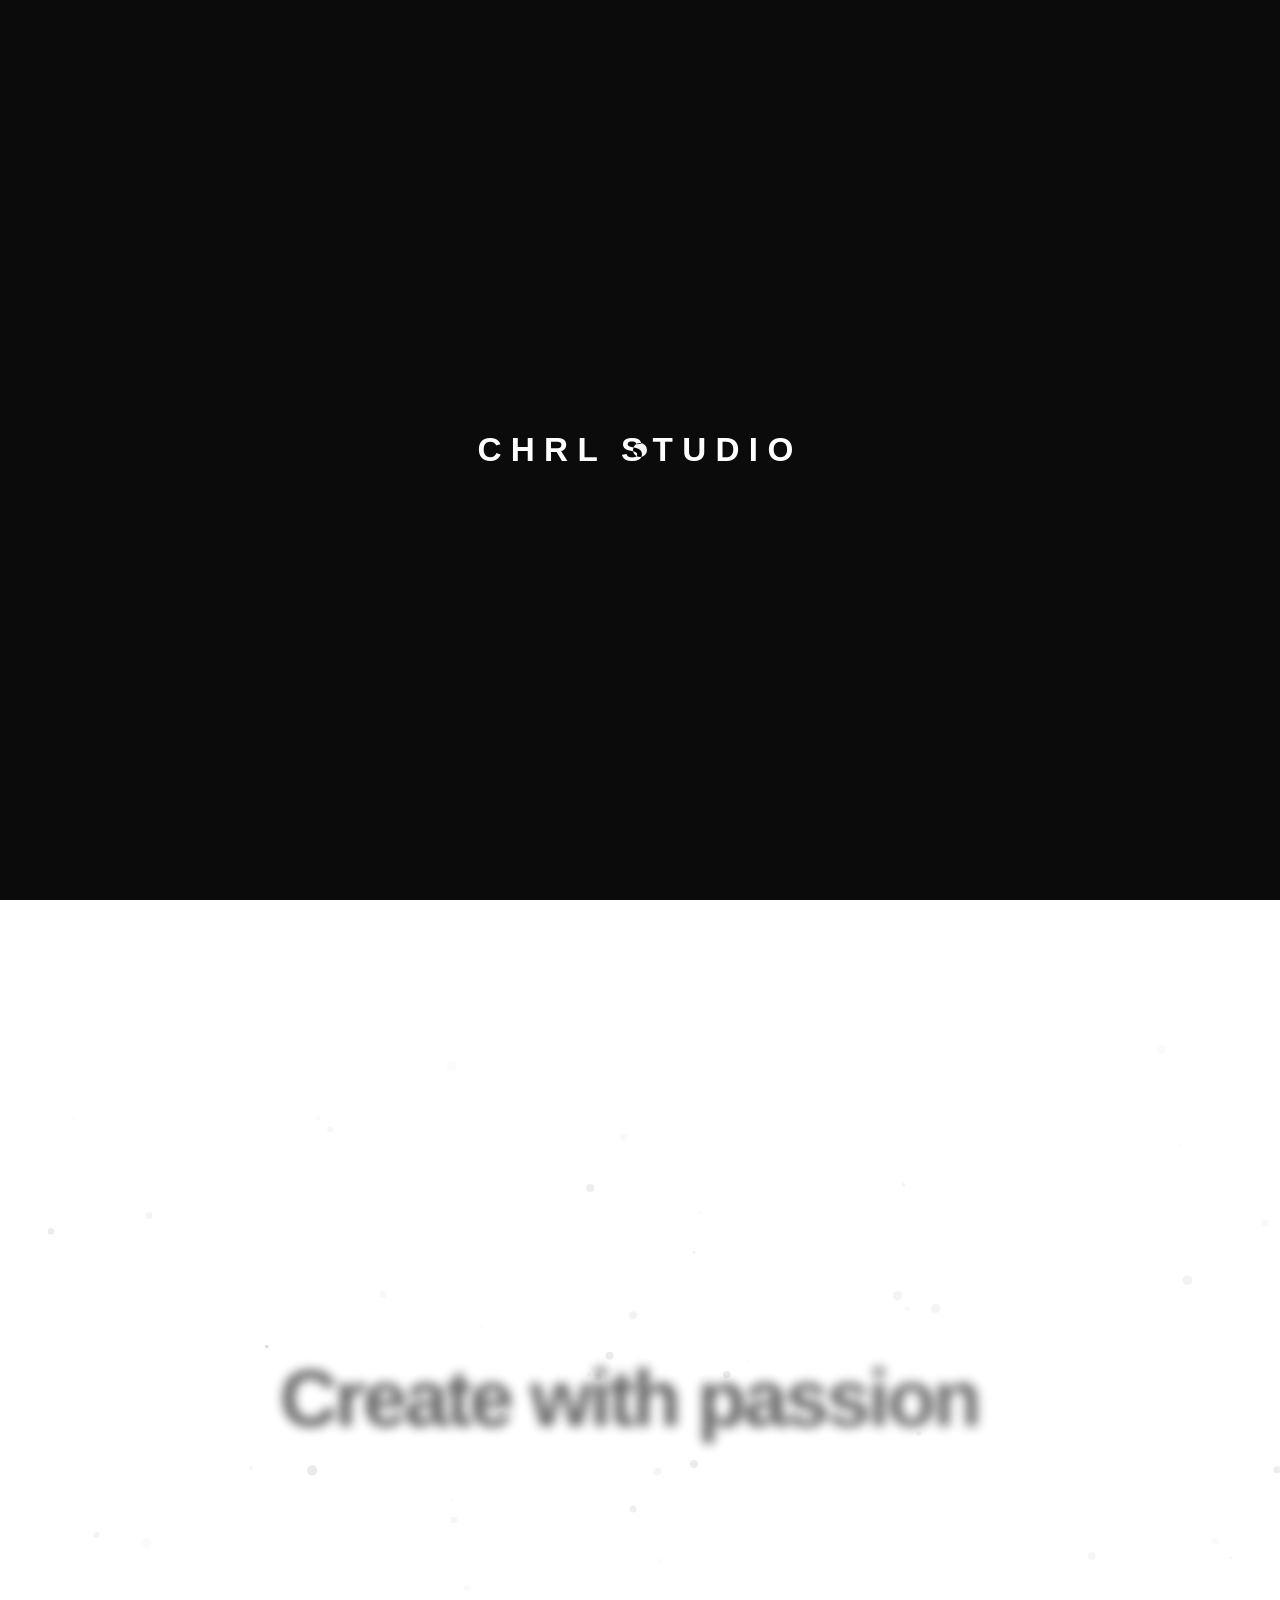
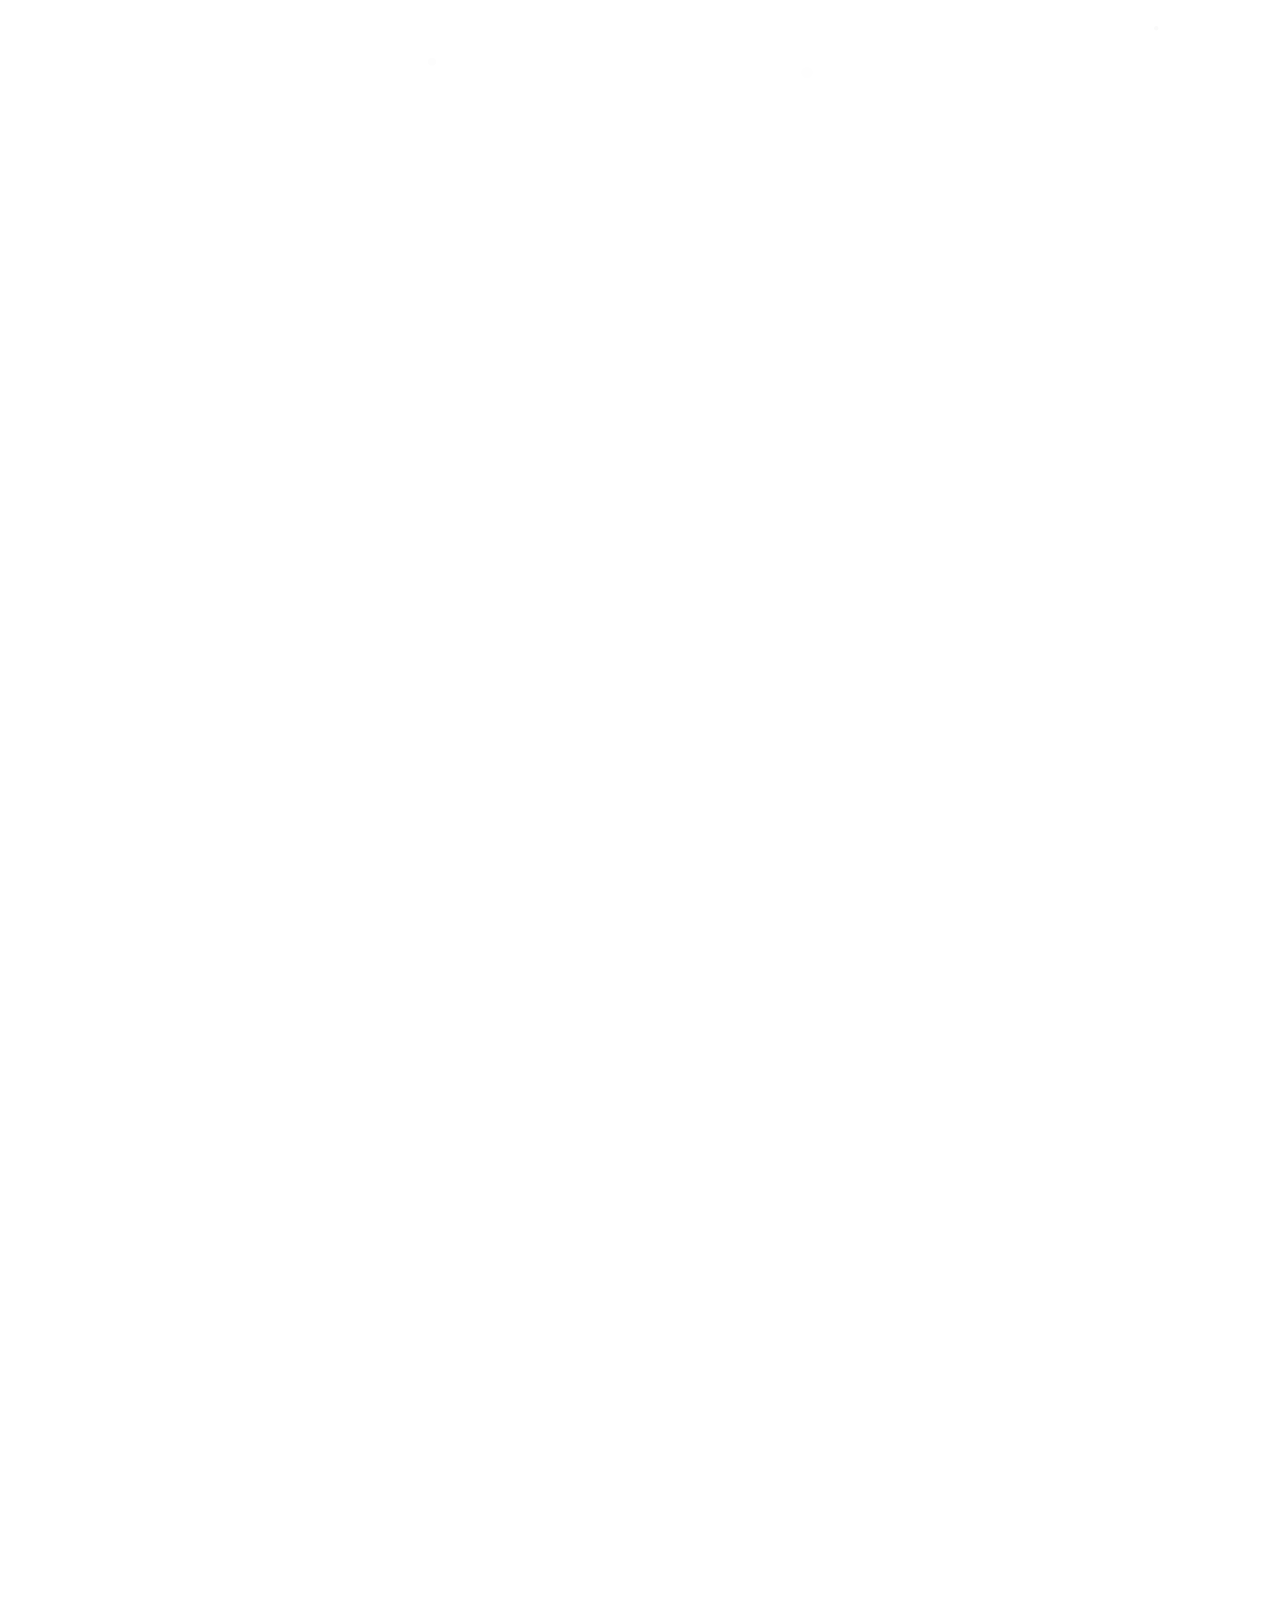
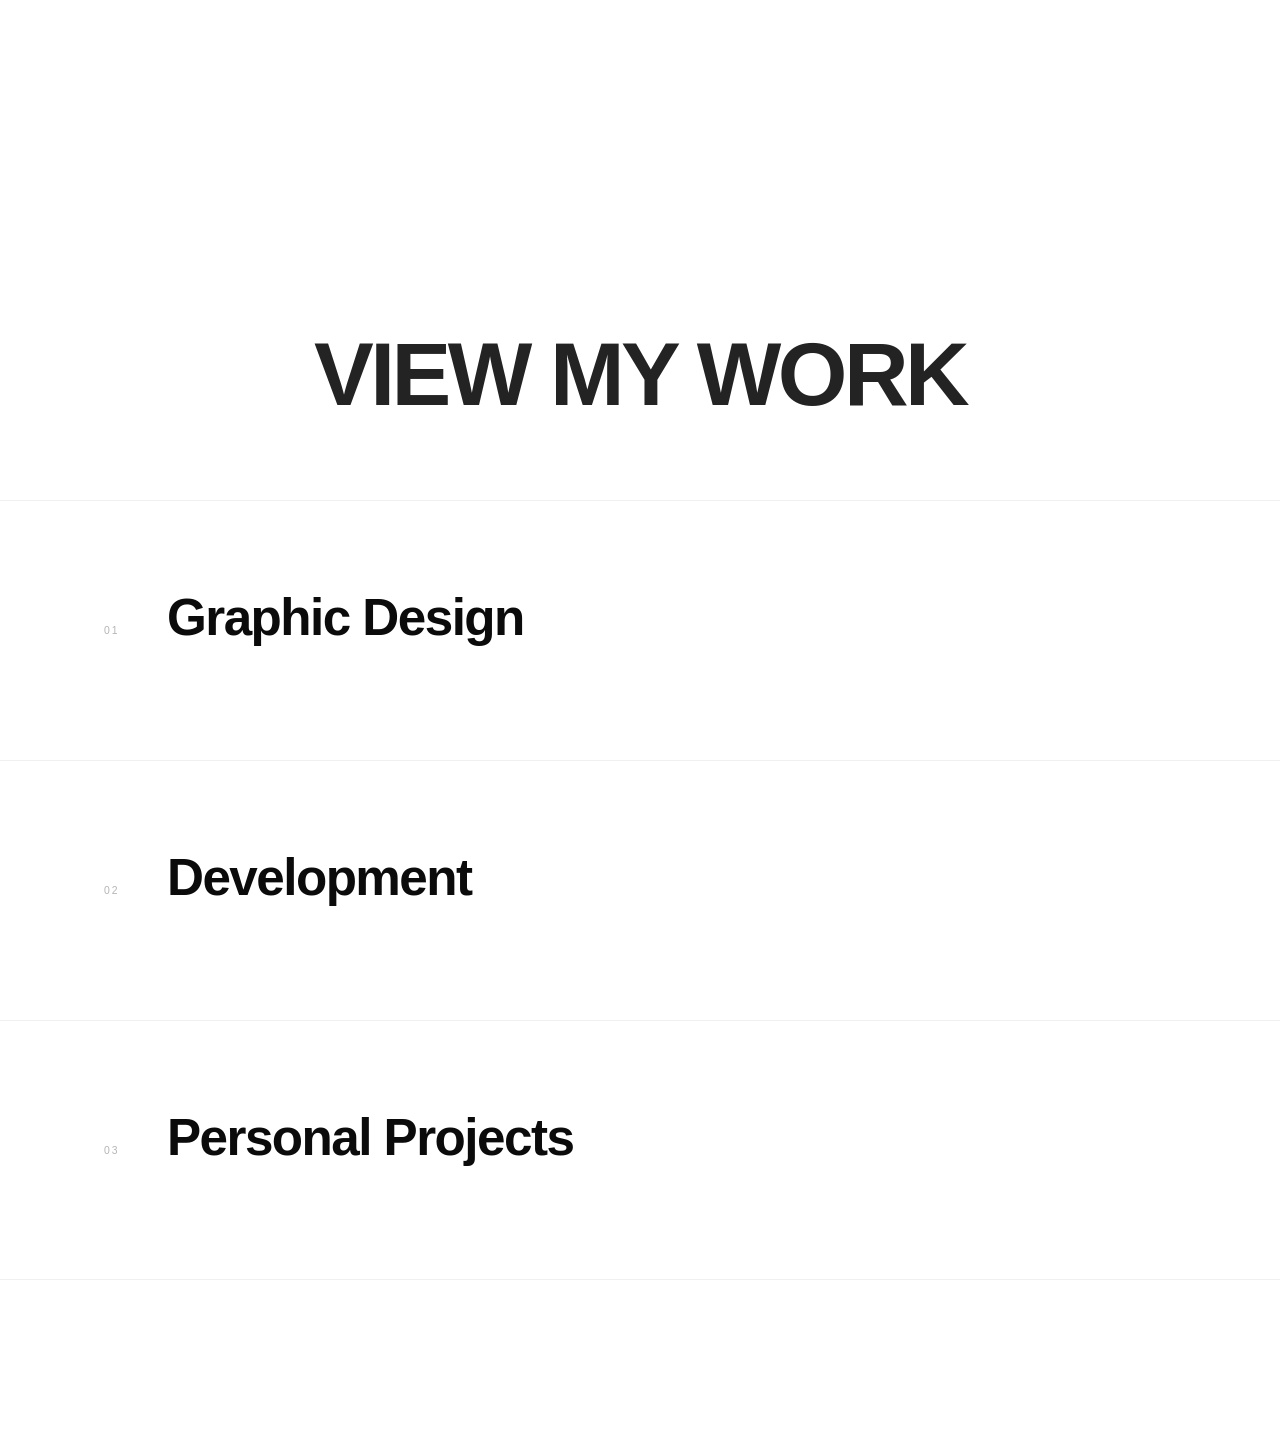
==== commit 397282f6: "Mobile optimization + UI polish (About folder, terminal contact, layout fixes)" ====
--- a/index.html
+++ b/index.html
@@ -148,16 +148,7 @@
     </div>
   </section>
 
-  <!-- ═══════════════════════════════
-       ABOUT ME (Anchor target for hero link)
-  ═══════════════════════════════ -->
-  <section id="about-me">
-    <div class="page-content">
-      <p class="about-text scroll-reveal">
-        I'm Islam Mihoub — CHRL — a CS student from Algeria building things at the intersection of code and craft.
-      </p>
-    </div>
-  </section>
+  <!-- No About Section here anymore, it's moved to about.html -->
 
   <script src="script.js"></script>
 </body>
--- a/style.css
+++ b/style.css
@@ -1,1735 +1,2155 @@
-/* ═══════════════════════════════════════════════════════
-   GRID TOKENS  —  every positional value derives from these
-═══════════════════════════════════════════════════════ */
-:root {
-  --font:       "Helvetica Neue", Helvetica, Arial, sans-serif;
-
-  /* Spatial system – tighter than before, still generous */
-  --g-edge:     104px;   /* left / right margin                */
-  --g-top:      72px;    /* top baseline for the header band   */
-  --g-bottom:   72px;    /* bottom baseline for large type      */
-
-  /* Orb */
-  --orb-d:      26px;    /* diameter                           */
-
-  /* Type scales */
-  --wm-sz:      clamp(0.70rem, 0.82vw, 0.88rem);
-  --nav-sz:     clamp(0.64rem, 0.74vw, 0.78rem);
-  --desc-sz:    clamp(0.58rem, 0.68vw, 0.72rem);
-  --big-sz:     clamp(2.8rem,  5.5vw,  6.8rem);
-
-  --black:  #0b0b0b;
-  --white:  #ffffff;
-  --card-bg: #fbfbfb;
-  --pill-bg: #f2f2f2;
-  --nav-bg: rgba(245, 245, 245, 0.65);
-  --glass-border: rgba(0, 0, 0, 0.06);
-
-  /* Aura system — driven by JS mouse + scroll tracking */
-  --ax: 0;  /* normalised mouse X: -1 … 1 */
-  --ay: 0;  /* normalised mouse Y: -1 … 1 */
-  --scroll-p: 0; /* scroll progress 0 … 1  */
+/* ═══════════════════════════════════════════════════════
+   GRID TOKENS  —  every positional value derives from these
+═══════════════════════════════════════════════════════ */
+:root {
+  --font: "Helvetica Neue", Helvetica, Arial, sans-serif;
+
+  /* Spatial system – tighter than before, still generous */
+  --g-edge: 104px;
+  /* left / right margin                */
+  --g-top: 72px;
+  /* top baseline for the header band   */
+  --g-bottom: 72px;
+  /* bottom baseline for large type      */
+
+  /* Orb */
+  --orb-d: 26px;
+  /* diameter                           */
+
+  /* Type scales */
+  --wm-sz: clamp(0.70rem, 0.82vw, 0.88rem);
+  --nav-sz: clamp(0.64rem, 0.74vw, 0.78rem);
+  --desc-sz: clamp(0.58rem, 0.68vw, 0.72rem);
+  --big-sz: clamp(2.8rem, 5.5vw, 6.8rem);
+
+  --black: #0b0b0b;
+  --white: #ffffff;
+  --card-bg: #fbfbfb;
+  --pill-bg: #f2f2f2;
+  --nav-bg: rgba(245, 245, 245, 0.65);
+  --glass-border: rgba(0, 0, 0, 0.06);
+
+  /* Aura system — driven by JS mouse + scroll tracking */
+  --ax: 0;
+  /* normalised mouse X: -1 … 1 */
+  --ay: 0;
+  /* normalised mouse Y: -1 … 1 */
+  --scroll-p: 0;
+  /* scroll progress 0 … 1  */
+}
+
+html.dark {
+  --black: #ffffff;
+  --white: #121212;
+  --card-bg: #1c1c1c;
+  --pill-bg: #2a2a2a;
+  --nav-bg: rgba(30, 30, 30, 0.65);
+  --glass-border: rgba(255, 255, 255, 0.06);
+}
+
+/* ═══════════════════════════════════════════════════════
+   RESET
+═══════════════════════════════════════════════════════ */
+*,
+*::before,
+*::after {
+  margin: 0;
+  padding: 0;
+  box-sizing: border-box;
+}
+
+html,
+body {
+  width: 100%;
+  min-height: 100vh;
+  background: var(--white);
+  font-family: var(--font);
+  color: var(--black);
+  -webkit-font-smoothing: antialiased;
+  text-rendering: optimizeLegibility;
+  cursor: none;
+  /* Hide default cursor */
+  transition: background 0.4s cubic-bezier(0.16, 1, 0.3, 1), color 0.4s cubic-bezier(0.16, 1, 0.3, 1);
+}
+
+a,
+button,
+.nav-item {
+  cursor: none;
+  /* Inherit hidden cursor on links */
+}
+
+/* ═══════════════════════════════════════════════════════
+   SCROLL SEQUENCE AURA — immersive neutral glow
+   Scoped to: scroll-sequence (.scroll-lock) ONLY
+   Classes: html.in-seq → scroll-sequence is active
+═══════════════════════════════════════════════════════ */
+
+/* ── Scroll-sequence aura ── (below dust canvas z:0, below seq-text z:1) */
+.scroll-lock::before {
+  content: '';
+  position: absolute;
+  top: -20%;
+  left: -20%;
+  right: -20%;
+  bottom: -20%;
+  pointer-events: none;
+  background:
+    /* Deep cinematic blue/purple ambient atmosphere */
+    radial-gradient(ellipse at 50% 50%, rgba(12, 50, 190, 0.16) 0%, transparent 48%),
+    radial-gradient(ellipse at 18% 74%, rgba(20, 60, 200, 0.10) 0%, transparent 38%),
+    radial-gradient(ellipse at 82% 24%, rgba(15, 45, 180, 0.08) 0%, transparent 36%);
+  transform: translate(calc(var(--ax) * 38px),
+      calc(var(--ay) * 26px));
+  transition: transform 3.2s cubic-bezier(0.16, 1, 0.3, 1),
+    opacity 2s cubic-bezier(0.16, 1, 0.3, 1);
+  opacity: 0;
+  will-change: transform, opacity;
+  z-index: 0;
+  animation: aura-breathe 15s ease-in-out infinite alternate-reverse;
+}
+
+/* Base minimal glow only in scroll-sequence to add depth */
+html.in-seq .scroll-lock::before {
+  opacity: 1;
+}
+
+/* Disable in light mode to keep clean reading */
+html:not(.dark).in-seq .scroll-lock::before {
+  opacity: 0;
+}
+
+/* ── About section — clean, no aura (minimalist outside scroll-sequence) ── */
+#about-me {
+  position: relative;
+  overflow: hidden;
+}
+
+/* Aura breathing animation (subtle blur oscillation) */
+@keyframes aura-breathe {
+  0% {
+    filter: blur(0px);
+  }
+
+  50% {
+    filter: blur(2px);
+  }
+
+  100% {
+    filter: blur(0px);
+  }
+}
+
+/* ═══════════════════════════════════════════════════════
+   CUSTOM CURSOR & AMBIENT
+═══════════════════════════════════════════════════════ */
+#ambient-noise {
+  position: fixed;
+  inset: 0;
+  z-index: 1;
+  pointer-events: none;
+  background-image: url('data:image/svg+xml,%3Csvg viewBox="0 0 200 200" xmlns="http://www.w3.org/2000/svg"%3E%3Cfilter id="noiseFilter"%3E%3CfeTurbulence type="fractalNoise" baseFrequency="0.65" numOctaves="3" stitchTiles="stitch"/%3E%3C/filter%3E%3Crect width="100%25" height="100%25" filter="url(%23noiseFilter)"/%3E%3C/svg%3E');
+  opacity: 0.04;
+  mix-blend-mode: multiply;
+}
+
+#custom-cursor {
+  position: fixed;
+  top: 0;
+  left: 0;
+  pointer-events: none;
+  z-index: 10000;
+  width: 14px;
+  height: 14px;
+  background: #ffffff;
+  border-radius: 50%;
+  transform: translate(-50%, -50%);
+  transition: width 0.4s cubic-bezier(0.16, 1, 0.3, 1), height 0.4s cubic-bezier(0.16, 1, 0.3, 1);
+  will-change: transform, width, height;
+  mix-blend-mode: difference;
+  display: flex;
+  align-items: center;
+  justify-content: center;
+}
+
+#custom-cursor::after {
+  content: "VIEW";
+  color: #ffffff;
+  font-size: 10px;
+  font-weight: 800;
+  letter-spacing: 0.1em;
+  opacity: 0;
+  transform: scale(0.5);
+  transition: opacity 0.3s ease, transform 0.4s cubic-bezier(0.16, 1, 0.3, 1);
+}
+
+#custom-cursor.lens-hover {
+  width: 54px;
+  height: 54px;
+  background: #ffffff;
+}
+
+#custom-cursor.lens-view {
+  width: 86px;
+  height: 86px;
+  background: #ffffff;
+}
+
+#custom-cursor.lens-view::after {
+  opacity: 1;
+  transform: scale(1);
+}
+
+/* MAGNETIC CLASSES */
+.magnetic {
+  will-change: transform;
+}
+
+/* SCROLL REVEALS — depth-aware entrance with optional stagger via --rd */
+.scroll-reveal {
+  opacity: 0;
+  transform: translateY(28px) scale(0.993);
+  transition:
+    opacity 0.9s cubic-bezier(0.16, 1, 0.3, 1) var(--rd, 0ms),
+    transform 1.1s cubic-bezier(0.16, 1, 0.3, 1) var(--rd, 0ms);
+  will-change: transform, opacity;
+}
+
+.scroll-reveal.revealed {
+  opacity: 1;
+  transform: translateY(0) scale(1);
+}
+
+
+/* ═══════════════════════════════════════════════════════
+   INTRO
+═══════════════════════════════════════════════════════ */
+#intro {
+  position: fixed;
+  inset: 0;
+  z-index: 900;
+  background: var(--black);
+  display: flex;
+  align-items: center;
+  justify-content: center;
+  transition: opacity 0.9s cubic-bezier(0.4, 0, 0.2, 1),
+    transform 0.9s cubic-bezier(0.4, 0, 0.2, 1);
+}
+
+#intro.exit {
+  opacity: 0;
+  transform: translateY(-10px);
+  pointer-events: none;
+}
+
+#intro-text {
+  display: flex;
+  align-items: baseline;
+  letter-spacing: 0.28em;
+  font-size: clamp(1.2rem, 2.6vw, 2.4rem);
+  font-weight: 700;
+}
+
+.il {
+  display: inline-block;
+  color: var(--white);
+  text-transform: uppercase;
+  opacity: 0;
+  transform: translateY(14px);
+  animation: il-in 0.5s cubic-bezier(0.16, 1, 0.3, 1) forwards;
+  animation-delay: calc(var(--i, 0) * 78ms + 140ms);
+}
+
+.il-gap {
+  width: 0.42em;
+  animation: none !important;
+  opacity: 0 !important;
+}
+
+@keyframes il-in {
+  to {
+    opacity: 1;
+    transform: translateY(0);
+  }
+}
+
+
+/* ═══════════════════════════════════════════════════════
+   MAIN CANVAS
+═══════════════════════════════════════════════════════ */
+#canvas {
+  position: relative;
+  width: 100%;
+  height: 100vh;
+  min-height: 100vh;
+  overflow: hidden;
+  /* clips the ::before aura layers */
+  background: var(--white);
+  opacity: 0;
+  transition: opacity 0.75s ease 0.1s, background 0.6s cubic-bezier(0.16, 1, 0.3, 1);
+}
+
+#canvas.subpage {
+  height: auto;
+  padding-top: calc(var(--g-top) + 80px);
+  opacity: 1;
+  /* subpages are always visible — JS handles intro skip */
+  overflow: visible;
+}
+
+#canvas.visible {
+  opacity: 1;
+}
+
+/* ═══════════════════════════════════════════════════════
+   CENTER  —  HERO TYPEWRITER
+═══════════════════════════════════════════════════════ */
+#hero-about {
+  position: absolute;
+  top: 50%;
+  left: 50%;
+  text-align: center;
+  display: flex;
+  flex-direction: column;
+  align-items: center;
+  /* Centering + Magnetic translation */
+  transform: translate(-50%, -50%) translate3d(var(--mx, 0px), var(--my, 0px), 0);
+  transition: transform 0.4s cubic-bezier(0.34, 1.56, 0.64, 1);
+  will-change: transform;
+  min-width: 320px;
+}
+
+.hero-typewriter-wrap {
+  position: relative;
+  /* anchors the absolute .hero-final */
+  display: flex;
+  flex-direction: column;
+  align-items: center;
+  gap: 10px;
+}
+
+/* Single inline sentence row */
+.hero-sentence-row {
+  display: flex;
+  align-items: baseline;
+  justify-content: center;
+  flex-wrap: wrap;
+  gap: 0 0.28em;
+  min-height: clamp(2rem, 3.4vw, 2.8rem);
+  opacity: 0;
+  transform: translateY(10px);
+}
+
+/* "Hey, this is" — exact same size, just regular weight */
+.hero-static-label {
+  font-size: clamp(1.8rem, 3vw, 2.6rem);
+  font-weight: 400;
+  letter-spacing: -0.02em;
+  line-height: 1;
+  color: var(--black);
+  opacity: 0.82;
+  /* barely-there softness — not faded */
+  white-space: nowrap;
+}
+
+/* The typed portion — same size, bolder to anchor attention */
+.hero-typewriter-text {
+  font-size: clamp(1.8rem, 3vw, 2.6rem);
+  font-weight: 600;
+  letter-spacing: -0.02em;
+  line-height: 1;
+  color: var(--black);
+  white-space: nowrap;
+}
+
+/* Blinking cursor — matched to sentence size */
+.hero-cursor {
+  font-size: clamp(1.8rem, 3vw, 2.6rem);
+  font-weight: 300;
+  color: var(--black);
+  animation: cursor-blink 0.75s step-end infinite;
+  line-height: 1;
+  margin-left: 1px;
+}
+
+@keyframes cursor-blink {
+
+  0%,
+  100% {
+    opacity: 1;
+  }
+
+  50% {
+    opacity: 0;
+  }
+}
+
+/* Final CTA state — hidden until JS adds .active */
+.hero-final {
+  position: absolute;
+  top: 0;
+  left: 50%;
+  white-space: nowrap;
+  pointer-events: none;
+  opacity: 0;
+  transform: translateX(-50%) translateY(10px);
+  /* single declaration — no conflict */
+  transition: opacity 0.7s cubic-bezier(0.16, 1, 0.3, 1),
+    transform 0.7s cubic-bezier(0.16, 1, 0.3, 1);
+}
+
+.hero-final.active {
+  opacity: 1;
+  transform: translateX(-50%) translateY(0);
+  pointer-events: auto;
+}
+
+.hero-final-text {
+  font-size: clamp(1.8rem, 3vw, 2.6rem);
+  font-weight: 500;
+  letter-spacing: -0.02em;
+  color: var(--black);
+  line-height: 1.3;
+}
+
+/* "know more" interactive link */
+.hero-know-more {
+  text-decoration: none;
+  color: var(--black);
+  position: relative;
+  font-weight: 700;
+  cursor: none;
+  /* Animated underline */
+  background-image: linear-gradient(currentColor, currentColor);
+  background-size: 0% 1.5px;
+  background-repeat: no-repeat;
+  background-position: left bottom;
+  transition: background-size 0.4s cubic-bezier(0.16, 1, 0.3, 1), opacity 0.3s ease;
+}
+
+.hero-know-more:hover {
+  background-size: 100% 1.5px;
+  opacity: 0.65;
+}
+
+/* Canvas reveal animations for the typewriter elements */
+#canvas.visible .hero-sentence-row {
+  animation: reveal 0.8s cubic-bezier(0.16, 1, 0.3, 1) 0.18s forwards;
+}
+
+
+
+/* ═══════════════════════════════════════════════════════
+   TOP-LEFT  —  ORB (left) + WORDMARK (right)
+   Single flex row. Both elements share top: --g-top.
+   The orb flex container has fixed height = cap-height of
+   .wm-chrl so the orb never moves when STDIO opens.
+═══════════════════════════════════════════════════════ */
+#top-left {
+  position: absolute;
+  top: 24px;
+  left: var(--g-edge);
+  display: flex;
+  align-items: center;
+  /* PERFECTLY VERTICALLY ALIGNED */
+  gap: 16px;
+  cursor: pointer;
+}
+
+/* ORB wrapper — locks height to one text line so it never
+   shifts when the wordmark grows to two lines on hover. */
+#top-left::before {
+  content: none;
+  /* unused, gap only */
+}
+
+/* ── ORB ── */
+#orb {
+  display: block;
+  width: var(--orb-d);
+  height: var(--orb-d);
+  border-radius: 50%;
+  flex-shrink: 0;
+  cursor: pointer;
+  /* Chromatic glow spin — pure box-shadow, zero children */
+  animation: orb-spin 3s linear infinite;
+  transform: translate3d(var(--mx, 0px), var(--my, 0px), 0);
+  transition: transform 0.4s cubic-bezier(0.34, 1.56, 0.64, 1),
+    animation-duration 0.3s ease;
+  will-change: transform;
+}
+
+#orb:hover {
+  transform: translate3d(var(--mx, 0px), var(--my, 0px), 0) scale(1.2);
+  animation-duration: 1.6s;
+}
+
+@keyframes orb-spin {
+  0% {
+    transform: rotate(0deg);
+    box-shadow:
+      0 1px 5px 0 rgba(255, 255, 255, .65) inset,
+      0 5px 11px 0 rgba(14, 54, 192, 0.5) inset,
+      /* deep blue */
+      0 14px 20px 0 rgba(0, 0, 0, 0.7) inset;
+  }
+
+  50% {
+    transform: rotate(180deg);
+    box-shadow:
+      0 1px 5px 0 rgba(255, 255, 255, .75) inset,
+      0 5px 7px 0 rgba(26, 111, 255, 0.6) inset,
+      /* lighter blue/cyan peak */
+      0 12px 18px 0 rgba(10, 42, 175, 0.8) inset;
+  }
+
+  100% {
+    transform: rotate(360deg);
+    box-shadow:
+      0 1px 5px 0 rgba(255, 255, 255, .65) inset,
+      0 5px 11px 0 rgba(14, 54, 192, 0.5) inset,
+      0 14px 20px 0 rgba(0, 0, 0, 0.7) inset;
+  }
+}
+
+/* ── WORDMARK ── */
+#wordmark {
+  position: relative;
+  display: flex;
+  flex-direction: column;
+  line-height: 1;
+  cursor: pointer;
+  user-select: none;
+}
+
+.wm-chrl,
+.wm-stdio {
+  display: block;
+  font-size: var(--wm-sz);
+  font-weight: 700;
+  letter-spacing: 0.22em;
+  text-transform: uppercase;
+  color: var(--black);
+  transition: transform 0.6s cubic-bezier(0.16, 1, 0.3, 1),
+    opacity 0.6s cubic-bezier(0.16, 1, 0.3, 1);
+}
+
+/* CHRL: slides UP on hover */
+.wm-chrl {
+  transform: translateY(0);
+}
+
+/* STDIO: hidden below, slides DOWN into view on hover */
+.wm-stdio {
+  position: absolute;
+  top: 100%;
+  left: 0;
+  opacity: 0;
+  transform: translateY(-12px);
+  pointer-events: none;
+}
+
+#top-left:hover .wm-chrl,
+#top-left.hovered .wm-chrl {
+  transform: translateY(-4px);
+}
+
+#top-left:hover .wm-stdio,
+#top-left.hovered .wm-stdio {
+  opacity: 1;
+  transform: translateY(4px);
+}
+
+
+/* ═══════════════════════════════════════════════════════
+   TOP-CENTER  —  NAV
+   Same top: --g-top. Horizontally centred.
+═══════════════════════════════════════════════════════ */
+#top-nav {
+  position: fixed;
+  top: 24px;
+  left: 0;
+  right: 0;
+  margin: 0 auto;
+  width: max-content;
+  max-width: calc(100vw - 32px);
+  padding: 6px;
+  height: 48px;
+  background: var(--nav-bg);
+  backdrop-filter: blur(12px);
+  border-radius: 999px;
+  border: 1px solid var(--glass-border);
+  display: flex;
+  align-items: center;
+  justify-content: center;
+  z-index: 800;
+  transition: background 0.4s ease, border 0.4s ease, box-shadow 0.4s ease;
+  box-shadow: 0 4px 24px rgba(0, 0, 0, 0.04);
+}
+
+.nav-item {
+  position: relative;
+  display: flex;
+  align-items: center;
+  justify-content: center;
+  width: 100px;
+  /* FIXED WIDTH FOR SYMMETRY */
+  height: 100%;
+  font-size: var(--nav-sz);
+  font-weight: 800;
+  letter-spacing: 0.18em;
+  text-transform: uppercase;
+  text-decoration: none;
+  color: var(--black);
+  transform: translate3d(var(--mx, 0px), var(--my, 0px), 0);
+  transition: transform 0.4s cubic-bezier(0.34, 1.56, 0.64, 1), opacity 0.3s ease;
+}
+
+.nav-item:hover {
+  opacity: 0.6;
+}
+
+@media (max-width: 600px) {
+  #top-nav {
+    max-width: calc(100vw - 16px);
+    padding: 4px;
+  }
+
+  .nav-item {
+    width: 80px;
+    font-size: 0.65rem;
+  }
+}
+
+/* THEME TOGGLE — fixed top-right, independent of nav pill */
+#theme-toggle {
+  position: fixed;
+  top: 24px;
+  right: var(--g-edge);
+  width: 44px;
+  height: 44px;
+  border-radius: 50%;
+  border: 1px solid var(--glass-border);
+  background: var(--nav-bg);
+  backdrop-filter: blur(12px);
+  cursor: pointer;
+  padding: 0;
+  display: flex;
+  align-items: center;
+  justify-content: center;
+  z-index: 800;
+  transform: translate3d(var(--mx, 0px), var(--my, 0px), 0);
+  transition: transform 0.5s cubic-bezier(0.34, 1.56, 0.64, 1),
+    background 0.5s ease,
+    border 0.51s ease,
+    box-shadow 0.5s ease;
+  box-shadow: 0 4px 16px rgba(0, 0, 0, 0.03);
+}
+
+#theme-toggle:hover {
+  transform: translate3d(var(--mx, 0px), var(--my, 0px), 0) scale(1.12);
+  box-shadow: 0 8px 32px rgba(0, 0, 0, 0.08);
+  border-color: var(--black);
+}
+
+.toggle-circle {
+  width: 18px;
+  height: 18px;
+  border-radius: 50%;
+  background: var(--black);
+  transition: transform 0.5s cubic-bezier(0.4, 0, 0.2, 1), background 0.5s ease;
+}
+
+html.dark .toggle-circle {
+  background: var(--black);
+  /* In dark mode, --black is white. This creates a sun. */
+  box-shadow: 0 0 12px rgba(255, 255, 255, 0.2);
+}
+
+.nav-inner {
+  display: inline-flex;
+  align-items: center;
+  justify-content: center;
+  transition: transform 0.4s cubic-bezier(0.16, 1, 0.3, 1), letter-spacing 0.4s cubic-bezier(0.16, 1, 0.3, 1);
+}
+
+.nav-item:hover .nav-inner {
+  transform: translateX(4px);
+  letter-spacing: 0.22em;
+  /* subtle letter shift and horizontal slide */
+}
+
+
+/* ═══════════════════════════════════════════════════════
+   MID-RIGHT  —  DESCRIPTION
+═══════════════════════════════════════════════════════ */
+#desc {
+  position: absolute;
+  top: 50%;
+  right: var(--g-edge);
+  transform: translateY(calc(-50% - 54px));
+  /* pull above CTA */
+  font-size: var(--desc-sz);
+  font-weight: 300;
+  /* Light weight */
+  letter-spacing: 0.06em;
+  line-height: 1.9;
+  color: var(--black);
+  opacity: 0.4;
+  text-align: right;
+  pointer-events: none;
+}
+
+
+/* ═══════════════════════════════════════════════════════
+   BOTTOM-CENTER  —  SCROLL INDICATOR (TEXT)
+═══════════════════════════════════════════════════════ */
+#scroll-indicator {
+  display: none;
+  /* removed from hero */
+}
+
+
+/* ═══════════════════════════════════════════════════════
+   MID-RIGHT  —  LET'S TALK  (rounded pill button)
+   Placed below description, right-aligned to grid edge.
+═══════════════════════════════════════════════════════ */
+#cta-container {
+  position: absolute;
+  top: 50%;
+  right: var(--g-edge);
+  transform: translateY(calc(-50% + 36px)) translate3d(var(--mx, 0px), var(--my, 0px), 0);
+  transition: transform 0.4s cubic-bezier(0.34, 1.56, 0.64, 1);
+  display: flex;
+  align-items: center;
+  gap: 16px;
+}
+
+.cta-associated-text {
+  font-size: var(--desc-sz);
+  font-weight: 400;
+  color: var(--black);
+  opacity: 0.4;
+  letter-spacing: 0.04em;
+  transition: transform 0.5s cubic-bezier(0.16, 1, 0.3, 1), opacity 0.5s ease;
+}
+
+#cta {
+  display: inline-flex;
+  align-items: center;
+  justify-content: center;
+  padding: 12px 24px;
+
+  font-family: var(--font);
+  font-size: var(--desc-sz);
+  font-weight: 700;
+  letter-spacing: 0.18em;
+  text-transform: uppercase;
+  text-decoration: none;
+  color: var(--white);
+  background: rgba(10, 10, 10, 0.95);
+  backdrop-filter: blur(8px);
+  /* subtle glassmorphism */
+  border-radius: 999px;
+  /* pill */
+  border: 1px solid rgba(255, 255, 255, 0.1);
+
+  transition:
+    transform 0.5s cubic-bezier(0.16, 1, 0.3, 1),
+    box-shadow 0.5s cubic-bezier(0.16, 1, 0.3, 1),
+    background 0.5s ease;
+
+  white-space: nowrap;
+}
+
+#cta-container:hover .cta-associated-text {
+  transform: translateX(-4px);
+  /* Text moves slightly when interacting with the button */
+  opacity: 0.7;
+}
+
+#cta-container:hover #cta {
+  transform: scale(1.03);
+  /* gentle premium interaction */
+  box-shadow: 0 10px 30px rgba(0, 0, 0, 0.15);
+}
+
+
+/* ═══════════════════════════════════════════════════════
+   BOTTOM  —  SPLIT LARGE TYPOGRAPHY
+   CHRL bottom-left / STUDIO bottom-right.
+   Both locked to bottom: --g-bottom.
+═══════════════════════════════════════════════════════ */
+#studio-left,
+#studio-right {
+  position: absolute;
+  bottom: var(--g-bottom);
+  font-size: var(--big-sz);
+  font-weight: 600;
+  letter-spacing: -0.025em;
+  text-transform: uppercase;
+  color: var(--black);
+  line-height: 1;
+  user-select: none;
+  pointer-events: none;
+  will-change: transform;
+  /* enables smooth JS scroll-parallax */
+}
+
+#studio-left {
+  left: var(--g-edge);
+}
+
+#studio-right {
+  right: var(--g-edge);
+}
+
+
+/* ═══════════════════════════════════════════════════════
+   CANVAS ELEMENT REVEALS
+   Staggered fade-up per element after loader exits.
+═══════════════════════════════════════════════════════ */
+#top-left,
+#top-nav,
+#desc,
+#dot-rail,
+#cta,
+#studio-left,
+#studio-right {
+  opacity: 0;
+  transform: translateY(10px);
+}
+
+/* Overrides for elements that have their own transforms */
+#desc {
+  opacity: 0;
+}
+
+#cta-container {
+  opacity: 0;
+}
+
+#canvas.visible #top-left {
+  animation: reveal 0.8s cubic-bezier(0.16, 1, 0.3, 1) 0.06s forwards;
+}
+
+#canvas.visible #top-nav {
+  animation: reveal 0.8s cubic-bezier(0.16, 1, 0.3, 1) 0.13s forwards;
+}
+
+#canvas.visible #desc {
+  animation: reveal-fade 0.8s ease 0.22s forwards;
+}
+
+#canvas.visible #scroll-indicator {
+  animation: reveal 0.8s cubic-bezier(0.16, 1, 0.3, 1) 0.19s forwards;
+}
+
+#canvas.visible #cta-container {
+  animation: reveal-fade 0.8s ease 0.28s forwards;
+}
+
+#canvas.visible #studio-left {
+  animation: reveal 0.9s cubic-bezier(0.16, 1, 0.3, 1) 0.04s forwards;
+}
+
+#canvas.visible #studio-right {
+  animation: reveal 0.9s cubic-bezier(0.16, 1, 0.3, 1) 0.09s forwards;
+}
+
+@keyframes reveal {
+  to {
+    opacity: 1;
+    transform: translateY(0);
+  }
+}
+
+/* For elements with complex transforms (desc, cta) — only fade, no translateY */
+@keyframes reveal-fade {
+  to {
+    opacity: 1;
+  }
+}
+
+/* ═══════════════════════════════════════════════════════
+   PORTFOLIO HUB — EDITORIAL PANELS
+═══════════════════════════════════════════════════════ */
+#hub {
+  position: relative;
+  width: 100%;
+  padding: 0 0 160px 0;
+}
+
+.hub-panels {
+  display: flex;
+  flex-direction: column;
+  width: 100%;
+}
+
+/* ── Base Panel ── */
+.hub-panel {
+  position: relative;
+  display: block;
+  width: 100%;
+  height: 260px;
+  text-decoration: none;
+  color: var(--black);
+  overflow: hidden;
+  border-top: 1px solid var(--glass-border);
+  transition: height 0.6s cubic-bezier(0.16, 1, 0.3, 1);
+}
+
+.hub-panel:last-child {
+  border-bottom: 1px solid var(--glass-border);
+}
+
+/* ── Soft gradient background layer ── */
+.hub-panel__bg {
+  position: absolute;
+  inset: 0;
+  opacity: 0;
+  transition: opacity 0.7s cubic-bezier(0.16, 1, 0.3, 1);
+  background: linear-gradient(120deg, rgba(0, 0, 0, 0.03) 0%, transparent 60%);
+}
+
+html.dark .hub-panel__bg {
+  /* Subtle neutral dark/silver tint in dark mode — no blue */
+  background: linear-gradient(120deg, rgba(255, 255, 255, 0.03) 0%, transparent 60%);
+}
+
+/* ── Inner layout ── */
+.hub-panel__inner {
+  position: relative;
+  height: 100%;
+  padding: 0 var(--g-edge);
+  display: flex;
+  align-items: center;
+  gap: 48px;
+  z-index: 1;
+}
+
+/* ── Index number ── */
+.hub-panel__index {
+  font-size: clamp(0.65rem, 0.8vw, 0.75rem);
+  font-weight: 500;
+  letter-spacing: 0.18em;
+  color: var(--black);
+  opacity: 0.3;
+  flex-shrink: 0;
+  transition: opacity 0.4s ease;
+}
+
+.hub-panel__text {
+  flex: 1;
+  display: flex;
+  flex-direction: column;
+  gap: 10px;
+}
+
+/* ── Title ── */
+.hub-panel__title {
+  font-size: clamp(2.2rem, 4vw, 5rem);
+  font-weight: 700;
+  letter-spacing: -0.03em;
+  line-height: 1;
+  color: var(--black);
+  transition:
+    letter-spacing 0.5s cubic-bezier(0.16, 1, 0.3, 1),
+    transform 0.5s cubic-bezier(0.16, 1, 0.3, 1);
+  transform: translate3d(var(--px, 0px), var(--py, 0px), 0);
+  will-change: transform, letter-spacing;
+}
+
+/* ── Subtext ── */
+.hub-panel__sub {
+  font-size: clamp(0.75rem, 1vw, 0.9rem);
+  font-weight: 400;
+  letter-spacing: 0.01em;
+  color: var(--black);
+  opacity: 0;
+  transform: translateY(6px);
+  transition:
+    opacity 0.5s cubic-bezier(0.16, 1, 0.3, 1) 0.05s,
+    transform 0.5s cubic-bezier(0.16, 1, 0.3, 1) 0.05s;
+}
+
+/* ── Arrow ── */
+.hub-panel__arrow {
+  font-size: clamp(1.4rem, 2.5vw, 2.2rem);
+  color: var(--black);
+  opacity: 0;
+  transform: translate(-8px, 8px);
+  transition:
+    opacity 0.5s cubic-bezier(0.16, 1, 0.3, 1),
+    transform 0.5s cubic-bezier(0.16, 1, 0.3, 1);
+  flex-shrink: 0;
+}
+
+/* ── HOVER STATE ── */
+.hub-panel:hover {
+  height: 320px;
+}
+
+.hub-panel:hover .hub-panel__bg {
+  opacity: 1;
+}
+
+/* Dark mode: subtle light/glow left-edge accent on hover */
+html.dark .hub-panel:hover {
+  box-shadow: inset 4px 0 0 rgba(255, 255, 255, 0.15);
+}
+
+.hub-panel:hover .hub-panel__index {
+  opacity: 0.6;
+}
+
+.hub-panel:hover .hub-panel__title {
+  letter-spacing: -0.025em;
+}
+
+.hub-panel:hover .hub-panel__sub {
+  opacity: 0.5;
+  transform: translateY(0);
+}
+
+.hub-panel:hover .hub-panel__arrow {
+  opacity: 1;
+  transform: translate(0, 0);
+}
+
+/* ── Sibling dim on hover ── */
+.hub-panels:hover .hub-panel {
+  opacity: 0.45;
+}
+
+.hub-panels:hover .hub-panel:hover {
+  opacity: 1;
+}
+
+/* ── Responsive ── */
+@media (max-width: 640px) {
+  .hub-panel {
+    height: 180px;
+  }
+
+  .hub-panel:hover {
+    height: 240px;
+  }
+
+  .hub-panel__inner {
+    padding: 0 24px;
+    gap: 24px;
+  }
+}
+
+/* ── Hub section spacing polish ── */
+#hub {
+  scroll-margin-top: 100px;
+}
+
+/* ── Hub panel hover polish ── */
+.hub-panel__inner {
+  transition: gap 0.4s cubic-bezier(0.16, 1, 0.3, 1);
+}
+
+.hub-panel:hover .hub-panel__inner {
+  gap: 56px;
+}
+
+/* ── Giant button hover polish ── */
+#giant-btn {
+  position: relative;
+}
+
+#giant-btn::after {
+  content: '';
+  position: absolute;
+  bottom: -8px;
+  left: 50%;
+  width: 0;
+  height: 2px;
+  background: currentColor;
+  transform: translateX(-50%);
+  transition: width 0.4s cubic-bezier(0.16, 1, 0.3, 1);
+}
+
+#giant-btn:hover::after {
+  width: 60%;
+}
+
+/* ═══════════════════════════════════════════════════════
+   SCROLL SEQUENCE — Cinematic Narrator + Dust Particles
+═══════════════════════════════════════════════════════ */
+#scroll-sequence {
+  position: relative;
+  width: 100%;
+  height: 450vh;
+}
+
+.scroll-lock {
+  position: sticky;
+  top: 0;
+  width: 100%;
+  height: 100vh;
+  display: flex;
+  align-items: center;
+  justify-content: center;
+  overflow: hidden;
+  background: var(--white);
+  transition: background 0.4s ease;
+}
+
+/* Dust canvas — fills the sticky container */
+#dust-canvas {
+  position: absolute;
+  inset: 0;
+  width: 100%;
+  height: 100%;
+  pointer-events: none;
+  z-index: 0;
+  opacity: 0.72;
+}
+
+.seq-text {
+  position: absolute;
+  width: 100%;
+  padding: 0 5vw;
+  font-size: clamp(3rem, 6vw, 7.5rem);
+  font-weight: 700;
+  letter-spacing: -0.04em;
+  text-align: center;
+  opacity: 0;
+  will-change: opacity, transform, filter;
+  z-index: 1;
+  color: var(--black);
+  /* clean metallic/neutral gradient instead of blue */
+  background: linear-gradient(135deg, var(--black) 60%, color-mix(in srgb, var(--black) 50%, #777) 100%);
+  -webkit-background-clip: text;
+  -webkit-text-fill-color: transparent;
+  background-clip: text;
+}
+
+/* ═══════════════════════════════════════════════════════
+   GIANT CTA
+═══════════════════════════════════════════════════════ */
+#work-cta {
+  width: 100%;
+  padding: 180px var(--g-edge) 80px var(--g-edge);
+  display: flex;
+  justify-content: center;
+  align-items: center;
+}
+
+#giant-btn {
+  font-size: clamp(3rem, 7vw, 8rem);
+  font-weight: 800;
+  letter-spacing: -0.04em;
+  color: var(--black);
+  text-decoration: none;
+  text-align: center;
+  line-height: 1;
+  /* includes letter-spacing for hover squeeze effect */
+  transition:
+    opacity 0.4s ease,
+    transform 0.4s cubic-bezier(0.34, 1.56, 0.64, 1),
+    letter-spacing 0.55s cubic-bezier(0.16, 1, 0.3, 1);
+  opacity: 0.9;
+  transform: translate3d(var(--mx, 0px), var(--my, 0px), 0);
+  will-change: transform;
+}
+
+#giant-btn:hover {
+  opacity: 1;
+  letter-spacing: -0.032em;
+  /* subtle letter-spacing squeeze on hover */
+  transform: translate3d(var(--mx, 0px), var(--my, 0px), 0) scale(1.02);
+}
+
+html.dark #giant-btn:hover {
+  /* Subtle neutral luminance on large CTA in dark mode */
+  text-shadow: 0 0 60px rgba(255, 255, 255, 0.08), 0 0 150px rgba(255, 255, 255, 0.04);
+}
+
+/* ═══════════════════════════════════════════════════════
+   PORTFOLIO HUB (Scrollable Area)
+═══════════════════════════════════════════════════════ */
+#hub {
+  position: relative;
+  width: 100%;
+  padding: 0 0 160px 0;
+}
+
+.page-content {
+  position: relative;
+  width: 100%;
+  padding: 120px var(--g-edge);
+}
+
+.section-title {
+  font-size: clamp(2rem, 3vw, 3rem);
+  font-weight: 700;
+  letter-spacing: -0.02em;
+  margin-bottom: 64px;
+}
+
+/* ── HUB CARDS GRID ── */
+.hub-grid {
+  display: grid;
+  grid-template-columns: repeat(auto-fit, minmax(320px, 1fr));
+  gap: clamp(24px, 4vw, 48px);
+}
+
+.hub-card {
+  position: relative;
+  display: flex;
+  flex-direction: column;
+  text-decoration: none;
+  color: var(--black);
+  background: var(--card-bg);
+  border-radius: 20px;
+  overflow: hidden;
+  transition: transform 0.6s cubic-bezier(0.16, 1, 0.3, 1), box-shadow 0.6s cubic-bezier(0.16, 1, 0.3, 1), opacity 0.6s ease, filter 0.6s ease;
+  will-change: transform;
+}
+
+/* Interactive Grid Focus */
+.hub-grid:hover .hub-card {
+  opacity: 0.4;
+  filter: blur(3px);
+  transform: scale(0.98);
+}
+
+.hub-grid .hub-card:hover {
+  opacity: 1;
+  filter: blur(0);
+  transform: scale(1.03) translateY(-6px);
+  box-shadow: 0 24px 48px rgba(0, 0, 0, 0.08);
+  z-index: 10;
+}
+
+.hub-card-img {
+  width: 100%;
+  aspect-ratio: 4/3;
+  background: linear-gradient(135deg, #f0f0f0, #e6e6e6);
+}
+
+.card-content {
+  padding: 40px;
+  display: flex;
+  flex-direction: column;
+  gap: 12px;
+}
+
+.card-title {
+  font-size: 1.5rem;
+  font-weight: 700;
+  letter-spacing: -0.01em;
+}
+
+.card-desc {
+  font-size: var(--desc-sz);
+  font-weight: 400;
+  color: var(--black);
+  opacity: 0.5;
+  line-height: 1.6;
+}
+
+/* ── PROJECT ARCHIVE GRID ── */
+.project-grid {
+  display: grid;
+  grid-template-columns: repeat(2, 1fr);
+  gap: clamp(32px, 5vw, 64px);
+}
+
+@media (max-width: 900px) {
+  .project-grid {
+    grid-template-columns: 1fr;
+  }
+}
+
+.project-item {
+  display: flex;
+  flex-direction: column;
+  gap: 24px;
+  transition: transform 0.6s cubic-bezier(0.16, 1, 0.3, 1), opacity 0.6s ease, filter 0.6s ease;
+  will-change: transform;
+}
+
+/* Interactive Dev Grid Focus */
+.project-grid:hover .project-item {
+  opacity: 0.4;
+  filter: blur(3px);
+}
+
+.project-grid .project-item:hover {
+  opacity: 1;
+  filter: blur(0);
+  transform: scale(1.02);
+  z-index: 10;
+}
+
+.project-img {
+  width: 100%;
+  aspect-ratio: 16/10;
+  background: var(--pill-bg);
+  border-radius: 12px;
+  transition: transform 0.6s cubic-bezier(0.16, 1, 0.3, 1);
+  object-fit: cover;
+  display: block;
+}
+
+.project-meta {
+  display: flex;
+  justify-content: space-between;
+  align-items: baseline;
+}
+
+.tech-stack {
+  display: flex;
+  gap: 8px;
+}
+
+.tech-pill {
+  font-size: 0.6rem;
+  font-weight: 700;
+  letter-spacing: 0.1em;
+  text-transform: uppercase;
+  padding: 4px 10px;
+  border-radius: 99px;
+  background: #eee;
+}
+
+/* ── ABOUT ── */
+.about-text {
+  font-size: clamp(1.8rem, 3.5vw, 3.5rem);
+  font-weight: 500;
+  letter-spacing: -0.02em;
+  line-height: 1.35;
+  max-width: 75vw;
+  background: linear-gradient(to right, var(--black), #666);
+  -webkit-background-clip: text;
+  -webkit-text-fill-color: transparent;
+}
+
+/* ── CONTACT ── */
+/* ── ABOUT PAGE SPECIFICS ── */
+.about-hero {
+  text-align: center;
+  margin-bottom: 120px;
+}
+
+.about-intro-text {
+  font-size: clamp(1.2rem, 2vw, 1.8rem);
+  font-weight: 300;
+  opacity: 0.6;
+  max-width: 45ch;
+  margin: 24px auto 0;
+  line-height: 1.6;
+}
+
+.about-content-grid {
+  display: grid;
+  grid-template-columns: 1fr 1fr;
+  gap: 80px;
+  margin-top: 100px;
+}
+
+@media (max-width: 850px) {
+  .about-content-grid {
+    grid-template-columns: 1fr;
+    gap: 60px;
+  }
+}
+
+.about-section-label {
+  font-size: 0.75rem;
+  font-weight: 700;
+  letter-spacing: 0.15em;
+  text-transform: uppercase;
+  opacity: 0.4;
+  margin-bottom: 24px;
+  display: block;
+}
+
+.about-card {
+  padding: 48px;
+  background: var(--card-bg);
+  border-radius: 24px;
+  border: 1px solid var(--glass-border);
+}
+
+.about-card h3 {
+  font-size: 1.8rem;
+  font-weight: 600;
+  margin-bottom: 20px;
+  letter-spacing: -0.02em;
+}
+
+.about-card p {
+  font-size: 1.1rem;
+  line-height: 1.7;
+  opacity: 0.7;
+  font-weight: 300;
+}
+
+.skills-list {
+  display: flex;
+  flex-wrap: wrap;
+  gap: 12px;
+  margin-top: 24px;
+}
+
+.skill-tag {
+  padding: 8px 16px;
+  background: var(--pill-bg);
+  border-radius: 99px;
+  font-size: 0.85rem;
+  font-weight: 500;
+  transition: transform 0.3s cubic-bezier(0.16, 1, 0.3, 1), background 0.3s ease;
+}
+
+.skill-tag:hover {
+  transform: translateY(-2px);
+  background: var(--black);
+  color: var(--white);
+}
+
+.contact-links {
+  display: flex;
+  flex-direction: column;
+  gap: 24px;
+  margin-top: 40px;
+}
+
+.contact-links a {
+  font-size: clamp(2rem, 4vw, 4rem);
+  font-weight: 700;
+  letter-spacing: -0.02em;
+  text-decoration: none;
+  color: var(--black);
+  transition: opacity 0.4s ease, letter-spacing 0.4s cubic-bezier(0.16, 1, 0.3, 1);
+  display: inline-block;
+}
+
+.contact-links a:hover {
+  opacity: 0.4;
+  letter-spacing: 0.02em;
+}
+
+/* ═══════════════════════════════════════════════════════
+   CONTACT PAGE — Premium Editorial
+═══════════════════════════════════════════════════════ */
+.contact-page-wrap {
+  width: 100%;
+  min-height: 100vh;
+  display: flex;
+  flex-direction: column;
+  justify-content: center;
+  padding: 140px var(--g-edge) 80px;
+  max-width: 1400px;
+  margin: 0 auto;
+}
+
+/* Big editorial headline block */
+.contact-headline-block {
+  margin-bottom: 80px;
+}
+
+.contact-eyebrow {
+  font-size: 0.68rem;
+  font-weight: 700;
+  letter-spacing: 0.22em;
+  text-transform: uppercase;
+  color: var(--black);
+  opacity: 0.35;
+  margin-bottom: 28px;
+  display: block;
+}
+
+.contact-headline {
+  font-size: clamp(3rem, 7vw, 8rem);
+  font-weight: 700;
+  letter-spacing: -0.04em;
+  line-height: 1.02;
+  color: var(--black);
+  max-width: 18ch;
+}
+
+.contact-headline em {
+  font-style: italic;
+  font-weight: 300;
+  color: var(--black);
+  opacity: 0.55;
+}
+
+.contact-subline {
+  font-size: clamp(0.95rem, 1.2vw, 1.1rem);
+  font-weight: 300;
+  color: var(--black);
+  opacity: 0.5;
+  margin-top: 28px;
+  max-width: 48ch;
+  line-height: 1.7;
+}
+
+/* Horizontal rule sections — ICOMAT-style */
+.contact-sections {
+  display: flex;
+  flex-direction: column;
+  gap: 0;
+}
+
+.contact-section-row {
+  display: grid;
+  grid-template-columns: 200px 1fr;
+  align-items: start;
+  padding: 32px 0;
+  border-top: 1px solid var(--glass-border);
+  gap: 48px;
+  transition: opacity 0.3s ease;
+}
+
+.contact-section-row:last-child {
+  border-bottom: 1px solid var(--glass-border);
+}
+
+.contact-section-label {
+  font-size: 0.68rem;
+  font-weight: 700;
+  letter-spacing: 0.18em;
+  text-transform: uppercase;
+  color: var(--black);
+  opacity: 0.35;
+  padding-top: 4px;
+  flex-shrink: 0;
+}
+
+.contact-section-links {
+  display: flex;
+  flex-direction: column;
+  gap: 4px;
+}
+
+/* Individual link row */
+.contact-link-row {
+  display: inline-flex;
+  align-items: center;
+  gap: 12px;
+  text-decoration: none;
+  color: var(--black);
+  font-size: clamp(1.1rem, 2vw, 1.6rem);
+  font-weight: 500;
+  letter-spacing: -0.01em;
+  padding: 8px 0;
+  position: relative;
+  transition: opacity 0.3s ease, transform 0.4s cubic-bezier(0.16, 1, 0.3, 1);
+  width: fit-content;
+}
+
+.contact-link-row::after {
+  content: '';
+  position: absolute;
+  bottom: 6px;
+  left: 0;
+  width: 0;
+  height: 1px;
+  background: var(--black);
+  transition: width 0.4s cubic-bezier(0.16, 1, 0.3, 1);
+}
+
+.contact-link-row:hover {
+  opacity: 0.55;
+  transform: translateX(6px);
+}
+
+.contact-link-row:hover::after {
+  width: 100%;
+}
+
+.contact-link-arrow {
+  font-size: 0.85em;
+  opacity: 0.4;
+  transition: transform 0.3s cubic-bezier(0.16, 1, 0.3, 1), opacity 0.3s ease;
+  display: inline-block;
+}
+
+.contact-link-row:hover .contact-link-arrow {
+  transform: translate(4px, -4px);
+  opacity: 0.8;
+}
+
+/* Sections hover dim */
+.contact-sections:hover .contact-section-row {
+  opacity: 0.45;
+}
+
+.contact-sections:hover .contact-section-row:hover {
+  opacity: 1;
+}
+
+@media (max-width: 640px) {
+  .contact-page-wrap {
+    padding: 120px 24px 80px;
+  }
+
+  .contact-section-row {
+    grid-template-columns: 1fr;
+    gap: 12px;
+    padding: 24px 0;
+  }
+
+  .contact-headline {
+    font-size: clamp(2.4rem, 10vw, 4rem);
+  }
+}
+
+/* ═══════════════════════════════════════════════════════
+   MODAL GALLERY
+═══════════════════════════════════════════════════════ */
+.modal {
+  position: fixed;
+  inset: 0;
+  z-index: 10000;
+  display: flex;
+  align-items: center;
+  justify-content: center;
+  opacity: 0;
+  visibility: hidden;
+  transition: opacity 0.4s cubic-bezier(0.16, 1, 0.3, 1), visibility 0.4s;
+}
+
+.modal.active {
+  opacity: 1;
+  visibility: visible;
+}
+
+.modal-backdrop {
+  position: absolute;
+  inset: 0;
+  background: rgba(0, 0, 0, 0.92);
+  backdrop-filter: blur(8px);
+}
+
+.modal-content {
+  position: relative;
+  width: 92vw;
+  height: 92vh;
+  max-width: 1400px;
+  display: flex;
+  flex-direction: column;
+  z-index: 1;
+}
+
+.modal-close {
+  position: absolute;
+  top: -48px;
+  right: 0;
+  background: none;
+  border: none;
+  color: var(--white);
+  font-size: 2.5rem;
+  cursor: pointer;
+  padding: 0;
+  width: 44px;
+  height: 44px;
+  display: flex;
+  align-items: center;
+  justify-content: center;
+  opacity: 0.6;
+  transition: opacity 0.3s ease, transform 0.3s cubic-bezier(0.34, 1.56, 0.64, 1);
+}
+
+.modal-close:hover {
+  opacity: 1;
+  transform: scale(1.1);
+}
+
+.modal-header {
+  display: flex;
+  justify-content: space-between;
+  align-items: baseline;
+  margin-bottom: 16px;
+  padding: 0 8px;
+}
+
+.modal-title {
+  font-size: clamp(1.4rem, 2vw, 2rem);
+  font-weight: 600;
+  letter-spacing: -0.02em;
+  color: var(--white);
+}
+
+.modal-counter {
+  font-size: 0.85rem;
+  font-weight: 500;
+  color: var(--white);
+  opacity: 0.5;
+  font-variant-numeric: tabular-nums;
+}
+
+.modal-body {
+  flex: 1;
+  display: flex;
+  align-items: center;
+  gap: 24px;
+  position: relative;
+  min-height: 0;
+}
+
+.modal-nav {
+  background: none;
+  border: 1px solid rgba(255, 255, 255, 0.2);
+  color: var(--white);
+  font-size: 2rem;
+  cursor: pointer;
+  width: 56px;
+  height: 56px;
+  border-radius: 50%;
+  display: flex;
+  align-items: center;
+  justify-content: center;
+  opacity: 0.7;
+  transition: all 0.3s cubic-bezier(0.16, 1, 0.3, 1);
+  flex-shrink: 0;
+}
+
+.modal-nav:hover {
+  opacity: 1;
+  border-color: var(--white);
+  transform: scale(1.08);
+}
+
+.modal-nav:disabled,
+.modal-nav[style*="visibility: hidden"] {
+  opacity: 0.2;
+  cursor: default;
+}
+
+.modal-image-container {
+  flex: 1;
+  display: flex;
+  align-items: center;
+  justify-content: center;
+  min-height: 0;
+}
+
+.modal-image {
+  max-width: 100%;
+  max-height: 100%;
+  object-fit: contain;
+  border-radius: 4px;
+  box-shadow: 0 24px 80px rgba(0, 0, 0, 0.6);
+}
+
+.modal-thumbnails {
+  display: flex;
+  gap: 12px;
+  padding: 24px 8px 0;
+  overflow-x: auto;
+  scrollbar-width: thin;
+  scrollbar-color: rgba(255, 255, 255, 0.3) transparent;
+}
+
+.modal-thumbnails::-webkit-scrollbar {
+  height: 6px;
+}
+
+.modal-thumbnails::-webkit-scrollbar-thumb {
+  background: rgba(255, 255, 255, 0.3);
+  border-radius: 3px;
+}
+
+.thumbnail {
+  flex-shrink: 0;
+  width: 80px;
+  height: 60px;
+  border: 2px solid rgba(255, 255, 255, 0.2);
+  border-radius: 6px;
+  overflow: hidden;
+  cursor: pointer;
+  opacity: 0.5;
+  transition: all 0.3s cubic-bezier(0.16, 1, 0.3, 1);
+  padding: 0;
+  background: none;
+}
+
+.thumbnail:hover {
+  opacity: 0.8;
+  border-color: rgba(255, 255, 255, 0.5);
+}
+
+.thumbnail.active {
+  opacity: 1;
+  border-color: var(--white);
+  transform: scale(1.05);
+}
+
+.thumbnail img {
+  width: 100%;
+  height: 100%;
+  object-fit: cover;
+}
+
+/* Mobile modal adjustments */
+@media (max-width: 768px) {
+  .modal-content {
+    width: 100vw;
+    height: 100vh;
+  }
+
+  .modal-close {
+    top: 16px;
+    right: 16px;
+    font-size: 2rem;
+    background: rgba(0, 0, 0, 0.5);
+    border-radius: 50%;
+  }
+
+  .modal-body {
+    gap: 12px;
+  }
+
+  .modal-nav {
+    width: 44px;
+    height: 44px;
+    font-size: 1.5rem;
+  }
+
+  .modal-thumbnails {
+    padding: 16px 8px 0;
+  }
+
+  .thumbnail {
+    width: 64px;
+    height: 48px;
+  }
+}
+
+/* ═══════════════════════════════════════════════════════
+   SECTION SUBTITLE
+═══════════════════════════════════════════════════════ */
+.section-subtitle {
+  font-size: clamp(1rem, 1.2vw, 1.2rem);
+  font-weight: 300;
+  color: var(--black);
+  opacity: 0.6;
+  margin-top: -48px;
+  margin-bottom: 64px;
+  max-width: 65ch;
+  line-height: 1.6;
+}
+
+/* ═══════════════════════════════════════════════════════
+   PROJECT ITEM INTERACTIONS
+═══════════════════════════════════════════════════════ */
+.project-item {
+  cursor: pointer;
+}
+
+.project-item .project-img {
+  transition: transform 0.6s cubic-bezier(0.16, 1, 0.3, 1), filter 0.6s ease;
+}
+
+.project-item:hover .project-img {
+  transform: scale(1.02);
+  filter: brightness(1.02);
+}
+
+.project-item .card-title {
+  transition: opacity 0.3s ease;
+}
+
+.project-item:hover .card-title {
+  opacity: 0.7;
+}
+
+/* ═══════════════════════════════════════════════════════
+   ABOUT ME 3D FOLDER CONCEPT
+═══════════════════════════════════════════════════════ */
+.folder-container {
+  display: flex;
+  flex-direction: column;
+  /* Stacks the label precisely above the folder */
+  justify-content: center;
+  align-items: center;
+  perspective: 1400px;
+  /* Strong perspective for 3D depth */
+  padding: 40px 0 80px 0;
+  width: 100%;
+}
+
+.folder-wrapper {
+  position: relative;
+  width: 95vw;
+  /* Dominates the viewport horizontally */
+  max-width: 1400px;
+  /* Scales significantly larger */
+  /* Explicit height and aspect-ratio to prevent invisible collapse */
+  aspect-ratio: 1.4 / 1;
+  min-height: 50vh;
+  /* Hero object proportion */
+  /* Restrict max size based on typical asset ratios */
+  cursor: pointer;
+  /* Fast UI pop state animation */
+  transition: transform 0.2s cubic-bezier(0.25, 1, 0.5, 1), filter 0.2s ease;
+  will-change: transform;
+}
+
+.folder-wrapper.is-open {
+  transform: scale(1.03);
+}
+
+/* Subtle hover lift, completely optional but premium */
+.folder-wrapper:hover {
+  transform: translateY(-4px) scale(1.01);
+  filter: brightness(1.02);
+}
+
+.folder-wrapper:active {
+  transform: translateY(2px) scale(0.99);
+}
+
+.folder-back,
+.folder-front {
+  position: absolute;
+  top: 0;
+  left: 0;
+  width: 100%;
+  height: 100%;
+}
+
+/* FIXED HITBOX CLIPPING */
+/* Forces the scrollable bounds strictly inside the metallic tray edges */
+.folder-paper {
+  position: absolute;
+  top: 14%;
+  /* Cutoff exactly below the top flap's inner line */
+  bottom: 12%;
+  /* Cutoff above the bottom metallic edge */
+  left: 6%;
+  /* Inset from the left edge */
+  right: 6%;
+  /* Inset from the right edge */
+  width: auto;
+  height: auto;
+}
+
+/* HARD SNAP LOGIC */
+.folder-back {
+  display: none;
+  z-index: 1;
+}
+
+.folder-paper {
+  display: none;
+  z-index: 2;
+}
+
+.folder-front {
+  display: block;
+  z-index: 3;
+}
+
+.is-open .folder-front {
+  display: none;
+}
+
+.is-open .folder-back {
+  display: block;
+}
+
+.is-open .folder-paper {
+  display: block;
+}
+
+/* The back acts as the base layer */
+.folder-back {
+  border-radius: 8px;
+  box-shadow: 0 20px 40px rgba(0, 0, 0, 0.05);
+  transition: box-shadow 0.2s ease;
+}
+
+html.dark .folder-back {
+  box-shadow: 0 20px 40px rgba(0, 0, 0, 0.4);
+}
+
+.is-open .folder-back {
+  box-shadow: 0 30px 60px rgba(0, 0, 0, 0.15);
+}
+
+html.dark .is-open .folder-back {
+  box-shadow: 0 30px 60px rgba(0, 0, 0, 0.8);
+}
+
+.folder-back img,
+.folder-front img {
+  display: block;
+  width: 100%;
+  height: 100%;
+  object-fit: contain;
+  /* ensures images fit cleanly inside the explicit wrapper dimensions */
+  border-radius: 8px;
+}
+
+/* ── FOLDER INSTRUCTION TEXT ── */
+.folder-instruction {
+  font-family: 'Helvetica', sans-serif;
+  font-size: clamp(0.7rem, 1vw, 0.85rem);
+  font-weight: bold;
+  letter-spacing: 0.05em;
+  text-transform: uppercase;
+  color: var(--black);
+  opacity: 0.6;
+  text-align: center;
+  margin-bottom: 24px;
+  transition: opacity 0.2s ease;
+}
+
+.folder-wrapper:hover .folder-instruction {
+  opacity: 1;
+}
+
+/* ── FOLDER FRONT FLAP ── */
+/* Inherits display swapping from Hard Snap logic above */
+
+/* ── INNER PAPER CONTENT ── */
+.folder-paper {
+  overflow-x: hidden;
+  overflow-y: auto;
+  scroll-behavior: smooth;
+  /* Padding removed: boundary containment is handled by strict position insets above */
+  padding: 0;
+}
+
+/* Hide scrollbar for premium clean look */
+.folder-paper::-webkit-scrollbar {
+  display: none;
+}
+
+.folder-paper {
+  -ms-overflow-style: none;
+  /* IE and Edge */
+  scrollbar-width: none;
+  /* Firefox */
+}
+
+/* .is-open is handled by display block logic */
+
+.paper-content {
+  display: flex;
+  flex-direction: column;
+  align-items: center;
+  /* Center the vertically stacked cards */
+  width: 100%;
+  gap: 16px;
+  /* Tighter gap to emphasize the messy stack overlap feel */
+  padding-bottom: 60px;
+}
+
+/* Glassmorphism panel (Apple Files Document Card) */
+.glass-panel {
+  /* Cards act as vertically stacked document blocks */
+  width: 90%;
+  max-width: 640px;
+  /* Reduced scale to act purely as interior system files */
+  border-radius: 10px;
+  padding: 36px 42px;
+  transition: transform 0.4s cubic-bezier(0.16, 1, 0.3, 1), box-shadow 0.4s ease;
+}
+
+/* Subtle messy stack variation */
+.glass-panel:nth-child(1) {
+  transform: rotate(-1.5deg) translateX(-4px);
+}
+
+.glass-panel:nth-child(2) {
+  transform: rotate(1deg) translateX(8px);
+}
+
+.glass-panel:nth-child(3) {
+  transform: rotate(-0.5deg) translateX(4px);
+}
+
+.glass-panel:nth-child(4) {
+  transform: rotate(1.2deg) translateX(-6px);
+}
+
+.glass-panel:nth-child(5) {
+  transform: rotate(-1deg) translateX(5px);
+}
+
+/* Straighten naturally when a user reads/hovers them */
+.glass-panel:hover {
+  transform: rotate(0deg) translateX(0) scale(1.015);
+  z-index: 10;
+}
+
+/* Default (Light Mode) => Premium soft charcoal glass */
+.glass-panel {
+  background: rgba(20, 20, 22, 0.85);
+  /* Deep charcoal translucent */
+  backdrop-filter: blur(16px);
+  -webkit-backdrop-filter: blur(16px);
+  border: 1px solid rgba(255, 255, 255, 0.05);
+  /* Soft border */
+  color: var(--white);
+  box-shadow: 0 16px 40px rgba(0, 0, 0, 0.3);
+  /* Heavy separation depth */
+}
+
+.glass-panel:hover {
+  box-shadow: 0 24px 50px rgba(0, 0, 0, 0.4);
+}
+
+/* Dark Mode => Premium soft white glass */
+html.dark .glass-panel {
+  background: rgba(240, 240, 240, 0.85);
+  /* Warm soft white */
+  border: 1px solid rgba(0, 0, 0, 0.05);
+  color: #111;
+  /* Near-black for readability */
+  box-shadow: 0 16px 40px rgba(0, 0, 0, 0.15);
+  /* Separation depth against open.png */
+}
+
+html.dark .glass-panel:hover {
+  box-shadow: 0 24px 50px rgba(0, 0, 0, 0.25);
+}
+
+.glass-panel h3 {
+  font-size: 1.4rem;
+  font-weight: 700;
+  margin-bottom: 12px;
+  letter-spacing: -0.02em;
+}
+
+.glass-panel p {
+  font-size: 1rem;
+  line-height: 1.6;
+  opacity: 0.85;
+}
+
+.glass-panel .about-section-label {
+  display: inline-block;
+  font-size: 0.7rem;
+  text-transform: uppercase;
+  letter-spacing: 0.1em;
+  opacity: 0.5;
+  margin-bottom: 8px;
 }
-
-html.dark {
-  --black: #ffffff;
-  --white: #121212;
-  --card-bg: #1c1c1c;
-  --pill-bg: #2a2a2a;
-  --nav-bg: rgba(30, 30, 30, 0.65);
-  --glass-border: rgba(255, 255, 255, 0.06);
-}
-
-/* ═══════════════════════════════════════════════════════
-   RESET
-═══════════════════════════════════════════════════════ */
-*, *::before, *::after { margin: 0; padding: 0; box-sizing: border-box; }
-
-html, body {
-  width: 100%; min-height: 100vh;
-  background: var(--white);
-  font-family: var(--font);
-  color: var(--black);
-  -webkit-font-smoothing: antialiased;
-  text-rendering: optimizeLegibility;
-  cursor: none; /* Hide default cursor */
-  transition: background 0.4s cubic-bezier(0.16, 1, 0.3, 1), color 0.4s cubic-bezier(0.16, 1, 0.3, 1);
-}
-
-a, button, .nav-item {
-  cursor: none; /* Inherit hidden cursor on links */
-}
-
-/* ═══════════════════════════════════════════════════════
-   AURA SYSTEM — dark-blue scroll-reactive ambient glow
-   Scoped to: hero (#canvas) + scroll-sequence (.scroll-lock)
-   Driven by: --ax/--ay (mouse) and --scroll-p (scroll)
-   Classes: html.in-seq → scroll-sequence is active
-═══════════════════════════════════════════════════════ */
-
-/* ── Hero canvas aura — two dark-blue blobs, mouse-reactive + scroll-drift ── */
-#canvas::before {
-  content: '';
-  position: absolute;
-  /* extend 25% on all sides so parallax translation never reveals a gap */
-  top: -25%; left: -25%; right: -25%; bottom: -25%;
-  pointer-events: none;
-  background:
-    /* primary: cool dark blue, upper-left */
-    radial-gradient(ellipse at 30% 38%, rgba(14, 54, 192, 0.24) 0%, transparent 50%),
-    /* secondary: deeper navy, lower-right — pure blue, no purple */
-    radial-gradient(ellipse at 70% 66%, rgba(10, 42, 175, 0.16) 0%, transparent 44%);
-  /* parallax: mouse-driven XY + subtle scroll-drift upward as user scrolls away */
-  transform: translate(
-    calc(var(--ax) * 65px),
-    calc(var(--ay) * 44px + var(--scroll-p, 0) * -70px)
-  );
-  transition: transform 2.4s cubic-bezier(0.16, 1, 0.3, 1),
-              opacity 2s cubic-bezier(0.16, 1, 0.3, 1);
-  opacity: 0;
-  will-change: transform, opacity;
-  animation: aura-breathe 12s ease-in-out infinite alternate;
-}
-
-/* Reveal once canvas is shown (post-intro) */
-#canvas.visible::before { opacity: 1; }
-
-/* Dim hero aura while sequencer section is in view */
-html.in-seq #canvas.visible::before { opacity: 0.22; }
-
-/* Light-mode: heavily reduced so it doesn't overwhelm white bg */
-html:not(.dark) #canvas.visible::before { opacity: 0.26; }
-html:not(.dark).in-seq #canvas.visible::before { opacity: 0.06; }
-
-/* ── Scroll-sequence aura ── (below dust canvas z:0, below seq-text z:1) */
-.scroll-lock::before {
-  content: '';
-  position: absolute;
-  top: -20%; left: -20%; right: -20%; bottom: -20%;
-  pointer-events: none;
-  background:
-    /* central deep-blue glow — gives floating-in-space depth */
-    radial-gradient(ellipse at 50% 50%, rgba(12, 60, 218, 0.18) 0%, transparent 48%),
-    /* off-center accents — pure blue, no purple */
-    radial-gradient(ellipse at 18% 74%, rgba(10, 52, 195, 0.11) 0%, transparent 38%),
-    radial-gradient(ellipse at 82% 24%, rgba(10, 42, 185, 0.09) 0%, transparent 36%);
-  transform: translate(
-    calc(var(--ax) * 38px),
-    calc(var(--ay) * 26px)
-  );
-  transition: transform 3.2s cubic-bezier(0.16, 1, 0.3, 1),
-              opacity 2s cubic-bezier(0.16, 1, 0.3, 1);
-  opacity: 0;
-  will-change: transform, opacity;
-  z-index: 0;
-  animation: aura-breathe 15s ease-in-out infinite alternate-reverse;
-}
-
-html.in-seq .scroll-lock::before { opacity: 1; }
-html:not(.dark).in-seq .scroll-lock::before { opacity: 0.48; }
-
-/* ── About section — clean, no aura (minimalist outside scroll-sequence) ── */
-#about-me {
-  position: relative;
-  overflow: hidden;
-}
-
-/* Aura breathing animation (subtle size + blur oscillation) */
-@keyframes aura-breathe {
-  0%  { filter: blur(0px); }
-  50% { filter: blur(1.8px); }
-  100%{ filter: blur(0px); }
-}
-
-/* ═══════════════════════════════════════════════════════
-   CUSTOM CURSOR & AMBIENT
-═══════════════════════════════════════════════════════ */
-#ambient-noise {
-  position: fixed; inset: 0; z-index: 1; pointer-events: none;
-  background-image: url('data:image/svg+xml,%3Csvg viewBox="0 0 200 200" xmlns="http://www.w3.org/2000/svg"%3E%3Cfilter id="noiseFilter"%3E%3CfeTurbulence type="fractalNoise" baseFrequency="0.65" numOctaves="3" stitchTiles="stitch"/%3E%3C/filter%3E%3Crect width="100%25" height="100%25" filter="url(%23noiseFilter)"/%3E%3C/svg%3E');
-  opacity: 0.04; mix-blend-mode: multiply;
-}
-
-#custom-cursor {
-  position: fixed; top: 0; left: 0; pointer-events: none; z-index: 10000;
-  width: 14px; height: 14px;
-  background: #ffffff;
-  border-radius: 50%;
-  transform: translate(-50%, -50%);
-  transition: width 0.4s cubic-bezier(0.16,1,0.3,1), height 0.4s cubic-bezier(0.16,1,0.3,1);
-  will-change: transform, width, height;
-  mix-blend-mode: difference;
-  display: flex;
-  align-items: center;
-  justify-content: center;
-}
-
-#custom-cursor::after {
-  content: "VIEW";
-  color: #ffffff; 
-  font-size: 10px;
-  font-weight: 800;
-  letter-spacing: 0.1em;
-  opacity: 0;
-  transform: scale(0.5);
-  transition: opacity 0.3s ease, transform 0.4s cubic-bezier(0.16,1,0.3,1);
-}
-
-#custom-cursor.lens-hover {
-  width: 54px; height: 54px;
-  background: #ffffff;
-}
-
-#custom-cursor.lens-view {
-  width: 86px; height: 86px;
-  background: #ffffff;
-}
-
-#custom-cursor.lens-view::after {
-  opacity: 1;
-  transform: scale(1);
-}
-
-/* MAGNETIC CLASSES */
-.magnetic {
-  will-change: transform;
-}
-
-/* SCROLL REVEALS — depth-aware entrance with optional stagger via --rd */
-.scroll-reveal {
-  opacity: 0;
-  transform: translateY(28px) scale(0.993);
-  transition:
-    opacity  0.9s cubic-bezier(0.16, 1, 0.3, 1) var(--rd, 0ms),
-    transform 1.1s cubic-bezier(0.16, 1, 0.3, 1) var(--rd, 0ms);
-  will-change: transform, opacity;
-}
-.scroll-reveal.revealed {
-  opacity: 1;
-  transform: translateY(0) scale(1);
-}
-
-
-/* ═══════════════════════════════════════════════════════
-   INTRO
-═══════════════════════════════════════════════════════ */
-#intro {
-  position: fixed; inset: 0; z-index: 900;
-  background: var(--black);
-  display: flex; align-items: center; justify-content: center;
-  transition: opacity 0.9s cubic-bezier(0.4, 0, 0.2, 1),
-              transform 0.9s cubic-bezier(0.4, 0, 0.2, 1);
-}
-
-#intro.exit {
-  opacity: 0;
-  transform: translateY(-10px);
-  pointer-events: none;
-}
-
-#intro-text {
-  display: flex;
-  align-items: baseline;
-  letter-spacing: 0.28em;
-  font-size: clamp(1.2rem, 2.6vw, 2.4rem);
-  font-weight: 700;
-}
-
-.il {
-  display: inline-block;
-  color: var(--white);
-  text-transform: uppercase;
-  opacity: 0;
-  transform: translateY(14px);
-  animation: il-in 0.5s cubic-bezier(0.16, 1, 0.3, 1) forwards;
-  animation-delay: calc(var(--i, 0) * 78ms + 140ms);
-}
-
-.il-gap { width: 0.42em; animation: none !important; opacity: 0 !important; }
-
-@keyframes il-in {
-  to { opacity: 1; transform: translateY(0); }
-}
-
-
-/* ═══════════════════════════════════════════════════════
-   MAIN CANVAS
-═══════════════════════════════════════════════════════ */
-#canvas {
-  position: relative; width: 100%;
-  height: 100vh; min-height: 100vh;
-  overflow: hidden; /* clips the ::before aura layers */
-  background: var(--white);
-  opacity: 0;
-  transition: opacity 0.75s ease 0.1s, background 0.6s cubic-bezier(0.16,1,0.3,1);
-}
-#canvas.subpage {
-  height: auto;
-  padding-top: calc(var(--g-top) + 80px);
-  opacity: 1; /* subpages are always visible — JS handles intro skip */
-  overflow: visible;
-}
-#canvas.visible { opacity: 1; }
-
-/* ═══════════════════════════════════════════════════════
-   CENTER  —  HERO TYPEWRITER
-═══════════════════════════════════════════════════════ */
-#hero-about {
-  position: absolute;
-  top: 50%;
-  left: 50%;
-  text-align: center;
-  display: flex;
-  flex-direction: column;
-  align-items: center;
-  /* Centering + Magnetic translation */
-  transform: translate(-50%, -50%) translate3d(var(--mx, 0px), var(--my, 0px), 0);
-  transition: transform 0.4s cubic-bezier(0.34, 1.56, 0.64, 1);
-  will-change: transform;
-  min-width: 320px;
-}
-
-.hero-typewriter-wrap {
-  position: relative;          /* anchors the absolute .hero-final */
-  display: flex;
-  flex-direction: column;
-  align-items: center;
-  gap: 10px;
-}
-
-/* Single inline sentence row */
-.hero-sentence-row {
-  display: flex;
-  align-items: baseline;
-  justify-content: center;
-  flex-wrap: wrap;
-  gap: 0 0.28em;
-  min-height: clamp(2rem, 3.4vw, 2.8rem);
-  opacity: 0;
-  transform: translateY(10px);
-}
-
-/* "Hey, this is" — exact same size, just regular weight */
-.hero-static-label {
-  font-size: clamp(1.8rem, 3vw, 2.6rem);
-  font-weight: 400;
-  letter-spacing: -0.02em;
-  line-height: 1;
-  color: var(--black);
-  opacity: 0.82;               /* barely-there softness — not faded */
-  white-space: nowrap;
-}
-
-/* The typed portion — same size, bolder to anchor attention */
-.hero-typewriter-text {
-  font-size: clamp(1.8rem, 3vw, 2.6rem);
-  font-weight: 600;
-  letter-spacing: -0.02em;
-  line-height: 1;
-  color: var(--black);
-  white-space: nowrap;
-}
-
-/* Blinking cursor — matched to sentence size */
-.hero-cursor {
-  font-size: clamp(1.8rem, 3vw, 2.6rem);
-  font-weight: 300;
-  color: var(--black);
-  animation: cursor-blink 0.75s step-end infinite;
-  line-height: 1;
-  margin-left: 1px;
-}
-
-@keyframes cursor-blink {
-  0%, 100% { opacity: 1; }
-  50%       { opacity: 0; }
-}
-
-/* Final CTA state — hidden until JS adds .active */
-.hero-final {
-  position: absolute;
-  top: 0;
-  left: 50%;
-  white-space: nowrap;
-  pointer-events: none;
-  opacity: 0;
-  transform: translateX(-50%) translateY(10px);   /* single declaration — no conflict */
-  transition: opacity 0.7s cubic-bezier(0.16,1,0.3,1),
-              transform 0.7s cubic-bezier(0.16,1,0.3,1);
-}
-
-.hero-final.active {
-  opacity: 1;
-  transform: translateX(-50%) translateY(0);
-  pointer-events: auto;
-}
-
-.hero-final-text {
-  font-size: clamp(1.8rem, 3vw, 2.6rem);
-  font-weight: 500;
-  letter-spacing: -0.02em;
-  color: var(--black);
-  line-height: 1.3;
-}
-
-/* "know more" interactive link */
-.hero-know-more {
-  text-decoration: none;
-  color: var(--black);
-  position: relative;
-  font-weight: 700;
-  cursor: none;
-  /* Animated underline */
-  background-image: linear-gradient(currentColor, currentColor);
-  background-size: 0% 1.5px;
-  background-repeat: no-repeat;
-  background-position: left bottom;
-  transition: background-size 0.4s cubic-bezier(0.16,1,0.3,1), opacity 0.3s ease;
-}
-
-.hero-know-more:hover {
-  background-size: 100% 1.5px;
-  opacity: 0.65;
-}
-
-/* Canvas reveal animations for the typewriter elements */
-#canvas.visible .hero-sentence-row {
-  animation: reveal 0.8s cubic-bezier(0.16, 1, 0.3, 1) 0.18s forwards;
-}
-
-
-
-/* ═══════════════════════════════════════════════════════
-   TOP-LEFT  —  ORB (left) + WORDMARK (right)
-   Single flex row. Both elements share top: --g-top.
-   The orb flex container has fixed height = cap-height of
-   .wm-chrl so the orb never moves when STDIO opens.
-═══════════════════════════════════════════════════════ */
-#top-left {
-  position: absolute;
-  top: 24px;
-  left: var(--g-edge);
-  display: flex;
-  align-items: center; /* PERFECTLY VERTICALLY ALIGNED */
-  gap: 16px;
-  cursor: pointer;
-}
-
-/* ORB wrapper — locks height to one text line so it never
-   shifts when the wordmark grows to two lines on hover. */
-#top-left::before {
-  content: none; /* unused, gap only */
-}
-
-/* ── ORB ── */
-#orb {
-  display: block;
-  width:  var(--orb-d);
-  height: var(--orb-d);
-  border-radius: 50%;
-  flex-shrink: 0;
-  cursor: pointer;
-  /* Chromatic glow spin — pure box-shadow, zero children */
-  animation: orb-spin 3s linear infinite;
-  transform: translate3d(var(--mx, 0px), var(--my, 0px), 0);
-  transition: transform 0.4s cubic-bezier(0.34, 1.56, 0.64, 1),
-              animation-duration 0.3s ease;
-  will-change: transform;
-}
-
-#orb:hover {
-  transform: translate3d(var(--mx, 0px), var(--my, 0px), 0) scale(1.2);
-  animation-duration: 1.6s;
-}
-
-@keyframes orb-spin {
-  0% {
-    transform: rotate(0deg);
-    box-shadow:
-      0 1px 5px  0 rgba(255,255,255,.55) inset,
-      0 5px 11px 0 #2a7fff inset,
-      0 14px 20px 0 #0e36cc inset;
-  }
-  50% {
-    transform: rotate(180deg);
-    box-shadow:
-      0 1px 5px  0 rgba(255,255,255,.55) inset,
-      0 5px  7px 0 #1a6fff inset,   /* electric blue — matches aura theme */
-      0 12px 18px 0 #0a2ea0 inset;
-  }
-  100% {
-    transform: rotate(360deg);
-    box-shadow:
-      0 1px 5px  0 rgba(255,255,255,.55) inset,
-      0 5px 11px 0 #2a7fff inset,
-      0 14px 20px 0 #0e36cc inset;
-  }
-}
-
-/* ── WORDMARK ── */
-#wordmark {
-  position: relative;
-  display: flex;
-  flex-direction: column;
-  line-height: 1;
-  cursor: pointer;
-  user-select: none;
-}
-
-.wm-chrl,
-.wm-stdio {
-  display: block;
-  font-size: var(--wm-sz);
-  font-weight: 700;
-  letter-spacing: 0.22em;
-  text-transform: uppercase;
-  color: var(--black);
-  transition: transform 0.6s cubic-bezier(0.16, 1, 0.3, 1),
-              opacity   0.6s cubic-bezier(0.16, 1, 0.3, 1);
-}
-
-/* CHRL: slides UP on hover */
-.wm-chrl {
-  transform: translateY(0);
-}
-
-/* STDIO: hidden below, slides DOWN into view on hover */
-.wm-stdio {
-  position: absolute;
-  top: 100%;
-  left: 0;
-  opacity: 0;
-  transform: translateY(-12px);
-  pointer-events: none;
-}
-
-#top-left:hover .wm-chrl,
-#top-left.hovered .wm-chrl {
-  transform: translateY(-4px);
-}
-
-#top-left:hover .wm-stdio,
-#top-left.hovered .wm-stdio {
-  opacity: 1;
-  transform: translateY(4px);
-}
-
-
-/* ═══════════════════════════════════════════════════════
-   TOP-CENTER  —  NAV
-   Same top: --g-top. Horizontally centred.
-═══════════════════════════════════════════════════════ */
-#top-nav {
-  position: fixed;
-  top: 24px;
-  left: 0;
-  right: 0;
-  margin: 0 auto;
-  width: max-content;
-  max-width: calc(100vw - 32px);
-  padding: 6px;
-  height: 48px;
-  background: var(--nav-bg);
-  backdrop-filter: blur(12px);
-  border-radius: 999px;
-  border: 1px solid var(--glass-border);
-  display: flex;
-  align-items: center;
-  justify-content: center;
-  z-index: 800;
-  transition: background 0.4s ease, border 0.4s ease, box-shadow 0.4s ease;
-  box-shadow: 0 4px 24px rgba(0,0,0,0.04);
-}
-
-.nav-item {
-  position: relative;
-  display: flex;
-  align-items: center;
-  justify-content: center;
-  width: 100px;          /* FIXED WIDTH FOR SYMMETRY */
-  height: 100%;
-  font-size: var(--nav-sz);
-  font-weight: 800;
-  letter-spacing: 0.18em;
-  text-transform: uppercase;
-  text-decoration: none;
-  color: var(--black);
-  transform: translate3d(var(--mx, 0px), var(--my, 0px), 0);
-  transition: transform 0.4s cubic-bezier(0.34, 1.56, 0.64, 1), opacity 0.3s ease;
-}
-
-.nav-item:hover {
-  opacity: 0.6;
-}
-
-@media (max-width: 600px) {
-  #top-nav { max-width: calc(100vw - 16px); padding: 4px; }
-  .nav-item { width: 80px; font-size: 0.65rem; }
-}
-
-/* THEME TOGGLE — fixed top-right, independent of nav pill */
-#theme-toggle {
-  position: fixed;
-  top: 24px;
-  right: var(--g-edge);
-  width: 44px;
-  height: 44px;
-  border-radius: 50%;
-  border: 1px solid var(--glass-border);
-  background: var(--nav-bg);
-  backdrop-filter: blur(12px);
-  cursor: pointer;
-  padding: 0;
-  display: flex;
-  align-items: center;
-  justify-content: center;
-  z-index: 800;
-  transform: translate3d(var(--mx, 0px), var(--my, 0px), 0);
-  transition: transform 0.5s cubic-bezier(0.34, 1.56, 0.64, 1), 
-              background 0.5s ease, 
-              border 0.51s ease,
-              box-shadow 0.5s ease;
-  box-shadow: 0 4px 16px rgba(0,0,0,0.03);
-}
-
-#theme-toggle:hover {
-  transform: translate3d(var(--mx, 0px), var(--my, 0px), 0) scale(1.12);
-  box-shadow: 0 8px 32px rgba(0,0,0,0.08);
-  border-color: var(--black);
-}
-
-.toggle-circle {
-  width: 18px;
-  height: 18px;
-  border-radius: 50%;
-  background: var(--black);
-  transition: transform 0.5s cubic-bezier(0.4, 0, 0.2, 1), background 0.5s ease;
-}
-
-html.dark .toggle-circle {
-  background: var(--black); /* In dark mode, --black is white. This creates a sun. */
-  box-shadow: 0 0 12px rgba(255, 255, 255, 0.2);
-}
-
-.nav-inner {
-  display: inline-flex;
-  align-items: center;
-  justify-content: center;
-  transition: transform 0.4s cubic-bezier(0.16, 1, 0.3, 1), letter-spacing 0.4s cubic-bezier(0.16, 1, 0.3, 1);
-}
-
-.nav-item:hover .nav-inner {
-  transform: translateX(4px);
-  letter-spacing: 0.22em; /* subtle letter shift and horizontal slide */
-}
-
-
-/* ═══════════════════════════════════════════════════════
-   MID-RIGHT  —  DESCRIPTION
-═══════════════════════════════════════════════════════ */
-#desc {
-  position: absolute;
-  top: 50%;
-  right: var(--g-edge);
-  transform: translateY(calc(-50% - 54px)); /* pull above CTA */
-  font-size: var(--desc-sz);
-  font-weight: 300; /* Light weight */
-  letter-spacing: 0.06em;
-  line-height: 1.9;
-  color: var(--black);
-  opacity: 0.4;
-  text-align: right;
-  pointer-events: none;
-}
-
-
-/* ═══════════════════════════════════════════════════════
-   BOTTOM-CENTER  —  SCROLL INDICATOR (TEXT)
-═══════════════════════════════════════════════════════ */
-#scroll-indicator {
-  display: none; /* removed from hero */
-}
-
-
-/* ═══════════════════════════════════════════════════════
-   MID-RIGHT  —  LET'S TALK  (rounded pill button)
-   Placed below description, right-aligned to grid edge.
-═══════════════════════════════════════════════════════ */
-#cta-container {
-  position: absolute;
-  top: 50%;
-  right: var(--g-edge);
-  transform: translateY(calc(-50% + 36px)) translate3d(var(--mx, 0px), var(--my, 0px), 0);
-  transition: transform 0.4s cubic-bezier(0.34, 1.56, 0.64, 1);
-  display: flex;
-  align-items: center;
-  gap: 16px;
-}
-
-.cta-associated-text {
-  font-size: var(--desc-sz);
-  font-weight: 400;
-  color: var(--black);
-  opacity: 0.4;
-  letter-spacing: 0.04em;
-  transition: transform 0.5s cubic-bezier(0.16, 1, 0.3, 1), opacity 0.5s ease;
-}
-
-#cta {
-  display: inline-flex;
-  align-items: center;
-  justify-content: center;
-  padding: 12px 24px;
-
-  font-family: var(--font);
-  font-size: var(--desc-sz);
-  font-weight: 700;
-  letter-spacing: 0.18em;
-  text-transform: uppercase;
-  text-decoration: none;
-  color: var(--white);
-  background: rgba(10, 10, 10, 0.95);
-  backdrop-filter: blur(8px); /* subtle glassmorphism */
-  border-radius: 999px;   /* pill */
-  border: 1px solid rgba(255, 255, 255, 0.1);
-
-  transition:
-    transform   0.5s cubic-bezier(0.16, 1, 0.3, 1),
-    box-shadow  0.5s cubic-bezier(0.16, 1, 0.3, 1),
-    background  0.5s ease;
-
-  white-space: nowrap;
-}
-
-#cta-container:hover .cta-associated-text {
-  transform: translateX(-4px); /* Text moves slightly when interacting with the button */
-  opacity: 0.7;
-}
-
-#cta-container:hover #cta {
-  transform: scale(1.03); /* gentle premium interaction */
-  box-shadow: 0 10px 30px rgba(0,0,0,0.15);
-}
-
-
-/* ═══════════════════════════════════════════════════════
-   BOTTOM  —  SPLIT LARGE TYPOGRAPHY
-   CHRL bottom-left / STUDIO bottom-right.
-   Both locked to bottom: --g-bottom.
-═══════════════════════════════════════════════════════ */
-#studio-left,
-#studio-right {
-  position: absolute;
-  bottom: var(--g-bottom);
-  font-size: var(--big-sz);
-  font-weight: 600;
-  letter-spacing: -0.025em;
-  text-transform: uppercase;
-  color: var(--black);
-  line-height: 1;
-  user-select: none;
-  pointer-events: none;
-  will-change: transform; /* enables smooth JS scroll-parallax */
-}
-
-#studio-left  { left:  var(--g-edge); }
-#studio-right { right: var(--g-edge); }
-
-
-/* ═══════════════════════════════════════════════════════
-   CANVAS ELEMENT REVEALS
-   Staggered fade-up per element after loader exits.
-═══════════════════════════════════════════════════════ */
-#top-left,
-#top-nav,
-#desc,
-#dot-rail,
-#cta,
-#studio-left,
-#studio-right {
-  opacity: 0;
-  transform: translateY(10px);
-}
-
-/* Overrides for elements that have their own transforms */
-#desc         { opacity: 0; }
-#cta-container{ opacity: 0; }
-
-#canvas.visible #top-left     { animation: reveal 0.8s cubic-bezier(0.16,1,0.3,1) 0.06s  forwards; }
-#canvas.visible #top-nav      { animation: reveal 0.8s cubic-bezier(0.16,1,0.3,1) 0.13s  forwards; }
-#canvas.visible #desc         { animation: reveal-fade 0.8s ease 0.22s forwards; }
-#canvas.visible #scroll-indicator { animation: reveal 0.8s cubic-bezier(0.16,1,0.3,1) 0.19s  forwards; }
-#canvas.visible #cta-container{ animation: reveal-fade 0.8s ease 0.28s forwards; }
-#canvas.visible #studio-left  { animation: reveal 0.9s cubic-bezier(0.16,1,0.3,1) 0.04s  forwards; }
-#canvas.visible #studio-right { animation: reveal 0.9s cubic-bezier(0.16,1,0.3,1) 0.09s  forwards; }
-
-@keyframes reveal {
-  to { opacity: 1; transform: translateY(0); }
-}
-
-/* For elements with complex transforms (desc, cta) — only fade, no translateY */
-@keyframes reveal-fade {
-  to { opacity: 1; }
-}
-
-/* ═══════════════════════════════════════════════════════
-   PORTFOLIO HUB — EDITORIAL PANELS
-═══════════════════════════════════════════════════════ */
-#hub {
-  position: relative;
-  width: 100%;
-  padding: 0 0 160px 0;
-}
-
-.hub-panels {
-  display: flex;
-  flex-direction: column;
-  width: 100%;
-}
-
-/* ── Base Panel ── */
-.hub-panel {
-  position: relative;
-  display: block;
-  width: 100%;
-  height: 260px;
-  text-decoration: none;
-  color: var(--black);
-  overflow: hidden;
-  border-top: 1px solid var(--glass-border);
-  transition: height 0.6s cubic-bezier(0.16, 1, 0.3, 1);
-}
-
-.hub-panel:last-child {
-  border-bottom: 1px solid var(--glass-border);
-}
-
-/* ── Soft gradient background layer ── */
-.hub-panel__bg {
-  position: absolute;
-  inset: 0;
-  opacity: 0;
-  transition: opacity 0.7s cubic-bezier(0.16, 1, 0.3, 1);
-  background: linear-gradient(120deg, rgba(0,0,0,0.03) 0%, transparent 60%);
-}
-
-html.dark .hub-panel__bg {
-  /* Subtle warm-blue tint in dark mode — matches aura system */
-  background: linear-gradient(120deg, rgba(14, 54, 192, 0.07) 0%, transparent 60%);
-}
-
-/* ── Inner layout ── */
-.hub-panel__inner {
-  position: relative;
-  height: 100%;
-  padding: 0 var(--g-edge);
-  display: flex;
-  align-items: center;
-  gap: 48px;
-  z-index: 1;
-}
-
-/* ── Index number ── */
-.hub-panel__index {
-  font-size: clamp(0.65rem, 0.8vw, 0.75rem);
-  font-weight: 500;
-  letter-spacing: 0.18em;
-  color: var(--black);
-  opacity: 0.3;
-  flex-shrink: 0;
-  transition: opacity 0.4s ease;
-}
-
-.hub-panel__text {
-  flex: 1;
-  display: flex;
-  flex-direction: column;
-  gap: 10px;
-}
-
-/* ── Title ── */
-.hub-panel__title {
-  font-size: clamp(2.2rem, 4vw, 5rem);
-  font-weight: 700;
-  letter-spacing: -0.03em;
-  line-height: 1;
-  color: var(--black);
-  transition:
-    letter-spacing 0.5s cubic-bezier(0.16, 1, 0.3, 1),
-    transform      0.5s cubic-bezier(0.16, 1, 0.3, 1);
-  transform: translate3d(var(--px, 0px), var(--py, 0px), 0);
-  will-change: transform, letter-spacing;
-}
-
-/* ── Subtext ── */
-.hub-panel__sub {
-  font-size: clamp(0.75rem, 1vw, 0.9rem);
-  font-weight: 400;
-  letter-spacing: 0.01em;
-  color: var(--black);
-  opacity: 0;
-  transform: translateY(6px);
-  transition:
-    opacity   0.5s cubic-bezier(0.16, 1, 0.3, 1) 0.05s,
-    transform 0.5s cubic-bezier(0.16, 1, 0.3, 1) 0.05s;
-}
-
-/* ── Arrow ── */
-.hub-panel__arrow {
-  font-size: clamp(1.4rem, 2.5vw, 2.2rem);
-  color: var(--black);
-  opacity: 0;
-  transform: translate(-8px, 8px);
-  transition:
-    opacity   0.5s cubic-bezier(0.16, 1, 0.3, 1),
-    transform 0.5s cubic-bezier(0.16, 1, 0.3, 1);
-  flex-shrink: 0;
-}
-
-/* ── HOVER STATE ── */
-.hub-panel:hover {
-  height: 320px;
-}
-
-.hub-panel:hover .hub-panel__bg {
-  opacity: 1;
-}
-
-/* Dark mode: subtle blue left-edge accent on hover */
-html.dark .hub-panel:hover {
-  box-shadow: inset 4px 0 0 rgba(26, 96, 255, 0.22);
-}
-
-.hub-panel:hover .hub-panel__index {
-  opacity: 0.6;
-}
-
-.hub-panel:hover .hub-panel__title {
-  letter-spacing: -0.025em;
-}
-
-.hub-panel:hover .hub-panel__sub {
-  opacity: 0.5;
-  transform: translateY(0);
-}
-
-.hub-panel:hover .hub-panel__arrow {
-  opacity: 1;
-  transform: translate(0, 0);
-}
-
-/* ── Sibling dim on hover ── */
-.hub-panels:hover .hub-panel {
-  opacity: 0.45;
-}
-.hub-panels:hover .hub-panel:hover {
-  opacity: 1;
-}
-
-/* ── Responsive ── */
-@media (max-width: 640px) {
-  .hub-panel { height: 180px; }
-  .hub-panel:hover { height: 240px; }
-  .hub-panel__inner { padding: 0 24px; gap: 24px; }
-}
-
-/* ── Hub section spacing polish ── */
-#hub {
-  scroll-margin-top: 100px;
-}
-
-/* ── Hub panel hover polish ── */
-.hub-panel__inner {
-  transition: gap 0.4s cubic-bezier(0.16, 1, 0.3, 1);
-}
-
-.hub-panel:hover .hub-panel__inner {
-  gap: 56px;
-}
-
-/* ── Giant button hover polish ── */
-#giant-btn {
-  position: relative;
-}
-
-#giant-btn::after {
-  content: '';
-  position: absolute;
-  bottom: -8px;
-  left: 50%;
-  width: 0;
-  height: 2px;
-  background: currentColor;
-  transform: translateX(-50%);
-  transition: width 0.4s cubic-bezier(0.16, 1, 0.3, 1);
-}
-
-#giant-btn:hover::after {
-  width: 60%;
-}
-
-/* ═══════════════════════════════════════════════════════
-   SCROLL SEQUENCE — Cinematic Narrator + Dust Particles
-═══════════════════════════════════════════════════════ */
-#scroll-sequence {
-  position: relative;
-  width: 100%;
-  height: 450vh;
-}
-
-.scroll-lock {
-  position: sticky;
-  top: 0;
-  width: 100%;
-  height: 100vh;
-  display: flex;
-  align-items: center;
-  justify-content: center;
-  overflow: hidden;
-  background: var(--white);
-  transition: background 0.4s ease;
-}
-
-/* Dust canvas — fills the sticky container */
-#dust-canvas {
-  position: absolute;
-  inset: 0;
-  width: 100%;
-  height: 100%;
-  pointer-events: none;
-  z-index: 0;
-  opacity: 0.72;
-}
-
-.seq-text {
-  position: absolute;
-  width: 100%;
-  padding: 0 5vw;
-  font-size: clamp(3rem, 6vw, 7.5rem);
-  font-weight: 700;
-  letter-spacing: -0.04em;
-  text-align: center;
-  opacity: 0;
-  will-change: opacity, transform, filter;
-  z-index: 1;
-  color: var(--black);
-  /* subtle dark-blue accent — pure blue, no purple */
-  background: linear-gradient(135deg, var(--black) 62%, color-mix(in srgb, var(--black) 55%, #1040cc) 100%);
-  -webkit-background-clip: text;
-  -webkit-text-fill-color: transparent;
-  background-clip: text;
-}
-
-/* ═══════════════════════════════════════════════════════
-   GIANT CTA
-═══════════════════════════════════════════════════════ */
-#work-cta {
-  width: 100%;
-  padding: 180px var(--g-edge) 80px var(--g-edge);
-  display: flex;
-  justify-content: center;
-  align-items: center;
-}
-
-#giant-btn {
-  font-size: clamp(3rem, 7vw, 8rem);
-  font-weight: 800;
-  letter-spacing: -0.04em;
-  color: var(--black);
-  text-decoration: none;
-  text-align: center;
-  line-height: 1;
-  /* includes letter-spacing for hover squeeze effect */
-  transition:
-    opacity 0.4s ease,
-    transform 0.4s cubic-bezier(0.34, 1.56, 0.64, 1),
-    letter-spacing 0.55s cubic-bezier(0.16, 1, 0.3, 1);
-  opacity: 0.9;
-  transform: translate3d(var(--mx, 0px), var(--my, 0px), 0);
-  will-change: transform;
-}
-
-#giant-btn:hover {
-  opacity: 1;
-  letter-spacing: -0.032em; /* subtle letter-spacing squeeze on hover */
-  transform: translate3d(var(--mx, 0px), var(--my, 0px), 0) scale(1.02);
-}
-
-html.dark #giant-btn:hover {
-  /* Subtle blue luminance on large CTA in dark mode */
-  text-shadow: 0 0 80px rgba(30, 90, 255, 0.28), 0 0 200px rgba(14, 54, 192, 0.15);
-}
-
-/* ═══════════════════════════════════════════════════════
-   PORTFOLIO HUB (Scrollable Area)
-═══════════════════════════════════════════════════════ */
-#hub {
-  position: relative;
-  width: 100%;
-  padding: 0 0 160px 0;
-}
-
-.page-content {
-  position: relative;
-  width: 100%;
-  padding: 120px var(--g-edge);
-}
-
-.section-title {
-  font-size: clamp(2rem, 3vw, 3rem);
-  font-weight: 700;
-  letter-spacing: -0.02em;
-  margin-bottom: 64px;
-}
-
-/* ── HUB CARDS GRID ── */
-.hub-grid {
-  display: grid;
-  grid-template-columns: repeat(auto-fit, minmax(320px, 1fr));
-  gap: clamp(24px, 4vw, 48px);
-}
-
-.hub-card {
-  position: relative;
-  display: flex;
-  flex-direction: column;
-  text-decoration: none;
-  color: var(--black);
-  background: var(--card-bg);
-  border-radius: 20px;
-  overflow: hidden;
-  transition: transform 0.6s cubic-bezier(0.16, 1, 0.3, 1), box-shadow 0.6s cubic-bezier(0.16, 1, 0.3, 1), opacity 0.6s ease, filter 0.6s ease;
-  will-change: transform;
-}
-
-/* Interactive Grid Focus */
-.hub-grid:hover .hub-card {
-  opacity: 0.4;
-  filter: blur(3px);
-  transform: scale(0.98);
-}
-.hub-grid .hub-card:hover {
-  opacity: 1;
-  filter: blur(0);
-  transform: scale(1.03) translateY(-6px);
-  box-shadow: 0 24px 48px rgba(0,0,0,0.08);
-  z-index: 10;
-}
-
-.hub-card-img {
-  width: 100%;
-  aspect-ratio: 4/3;
-  background: linear-gradient(135deg, #f0f0f0, #e6e6e6);
-}
-
-.card-content {
-  padding: 40px;
-  display: flex;
-  flex-direction: column;
-  gap: 12px;
-}
-
-.card-title {
-  font-size: 1.5rem;
-  font-weight: 700;
-  letter-spacing: -0.01em;
-}
-
-.card-desc {
-  font-size: var(--desc-sz);
-  font-weight: 400;
-  color: var(--black);
-  opacity: 0.5;
-  line-height: 1.6;
-}
-
-/* ── PROJECT ARCHIVE GRID ── */
-.project-grid {
-  display: grid;
-  grid-template-columns: repeat(2, 1fr);
-  gap: clamp(32px, 5vw, 64px);
-}
-@media (max-width: 900px) {
-  .project-grid { grid-template-columns: 1fr; }
-}
-
-.project-item {
-  display: flex;
-  flex-direction: column;
-  gap: 24px;
-  transition: transform 0.6s cubic-bezier(0.16, 1, 0.3, 1), opacity 0.6s ease, filter 0.6s ease;
-  will-change: transform;
-}
-
-/* Interactive Dev Grid Focus */
-.project-grid:hover .project-item {
-  opacity: 0.4;
-  filter: blur(3px);
-}
-.project-grid .project-item:hover {
-  opacity: 1;
-  filter: blur(0);
-  transform: scale(1.02);
-  z-index: 10;
-}
-
-.project-img {
-  width: 100%;
-  aspect-ratio: 16/10;
-  background: var(--pill-bg);
-  border-radius: 12px;
-  transition: transform 0.6s cubic-bezier(0.16, 1, 0.3, 1);
-  object-fit: cover;
-  display: block;
-}
-
-.project-meta {
-  display: flex;
-  justify-content: space-between;
-  align-items: baseline;
-}
-
-.tech-stack {
-  display: flex;
-  gap: 8px;
-}
-.tech-pill {
-  font-size: 0.6rem;
-  font-weight: 700;
-  letter-spacing: 0.1em;
-  text-transform: uppercase;
-  padding: 4px 10px;
-  border-radius: 99px;
-  background: #eee;
-}
-
-/* ── ABOUT ── */
-.about-text {
-  font-size: clamp(1.8rem, 3.5vw, 3.5rem);
-  font-weight: 500;
-  letter-spacing: -0.02em;
-  line-height: 1.35;
-  max-width: 75vw;
-}
-
-/* ── CONTACT ── */
-/* ── ABOUT PAGE SPECIFICS ── */
-.about-hero {
-  text-align: center;
-  margin-bottom: 120px;
-}
-
-.about-intro-text {
-  font-size: clamp(1.2rem, 2vw, 1.8rem);
-  font-weight: 300;
-  opacity: 0.6;
-  max-width: 45ch;
-  margin: 24px auto 0;
-  line-height: 1.6;
-}
-
-.about-content-grid {
-  display: grid;
-  grid-template-columns: 1fr 1fr;
-  gap: 80px;
-  margin-top: 100px;
-}
-
-@media (max-width: 850px) {
-  .about-content-grid { grid-template-columns: 1fr; gap: 60px; }
-}
-
-.about-section-label {
-  font-size: 0.75rem;
-  font-weight: 700;
-  letter-spacing: 0.15em;
-  text-transform: uppercase;
-  opacity: 0.4;
-  margin-bottom: 24px;
-  display: block;
-}
-
-.about-card {
-  padding: 48px;
-  background: var(--card-bg);
-  border-radius: 24px;
-  border: 1px solid var(--glass-border);
-}
-
-.about-card h3 {
-  font-size: 1.8rem;
-  font-weight: 600;
-  margin-bottom: 20px;
-  letter-spacing: -0.02em;
-}
-
-.about-card p {
-  font-size: 1.1rem;
-  line-height: 1.7;
-  opacity: 0.7;
-  font-weight: 300;
-}
-
-.skills-list {
-  display: flex;
-  flex-wrap: wrap;
-  gap: 12px;
-  margin-top: 24px;
-}
-
-.skill-tag {
-  padding: 8px 16px;
-  background: var(--pill-bg);
-  border-radius: 99px;
-  font-size: 0.85rem;
-  font-weight: 500;
-  transition: transform 0.3s cubic-bezier(0.16, 1, 0.3, 1), background 0.3s ease;
-}
-
-.skill-tag:hover {
-  transform: translateY(-2px);
-  background: var(--black);
-  color: var(--white);
-}
-
-.contact-links {
-  display: flex;
-  flex-direction: column;
-  gap: 24px;
-  margin-top: 40px;
-}
-
-.contact-links a {
-  font-size: clamp(2rem, 4vw, 4rem);
-  font-weight: 700;
-  letter-spacing: -0.02em;
-  text-decoration: none;
-  color: var(--black);
-  transition: opacity 0.4s ease, letter-spacing 0.4s cubic-bezier(0.16,1,0.3,1);
-  display: inline-block;
-}
-
-.contact-links a:hover {
-  opacity: 0.4;
-  letter-spacing: 0.02em;
-}
-
-/* ═══════════════════════════════════════════════════════
-   CONTACT PAGE — Premium Editorial
-═══════════════════════════════════════════════════════ */
-.contact-page-wrap {
-  width: 100%;
-  min-height: 100vh;
-  display: flex;
-  flex-direction: column;
-  justify-content: center;
-  padding: 140px var(--g-edge) 80px;
-  max-width: 1400px;
-  margin: 0 auto;
-}
-
-/* Big editorial headline block */
-.contact-headline-block {
-  margin-bottom: 80px;
-}
-
-.contact-eyebrow {
-  font-size: 0.68rem;
-  font-weight: 700;
-  letter-spacing: 0.22em;
-  text-transform: uppercase;
-  color: var(--black);
-  opacity: 0.35;
-  margin-bottom: 28px;
-  display: block;
-}
-
-.contact-headline {
-  font-size: clamp(3rem, 7vw, 8rem);
-  font-weight: 700;
-  letter-spacing: -0.04em;
-  line-height: 1.02;
-  color: var(--black);
-  max-width: 18ch;
-}
-
-.contact-headline em {
-  font-style: italic;
-  font-weight: 300;
-  color: var(--black);
-  opacity: 0.55;
-}
-
-.contact-subline {
-  font-size: clamp(0.95rem, 1.2vw, 1.1rem);
-  font-weight: 300;
-  color: var(--black);
-  opacity: 0.5;
-  margin-top: 28px;
-  max-width: 48ch;
-  line-height: 1.7;
-}
-
-/* Horizontal rule sections — ICOMAT-style */
-.contact-sections {
-  display: flex;
-  flex-direction: column;
-  gap: 0;
-}
-
-.contact-section-row {
-  display: grid;
-  grid-template-columns: 200px 1fr;
-  align-items: start;
-  padding: 32px 0;
-  border-top: 1px solid var(--glass-border);
-  gap: 48px;
-  transition: opacity 0.3s ease;
-}
-
-.contact-section-row:last-child {
-  border-bottom: 1px solid var(--glass-border);
-}
-
-.contact-section-label {
-  font-size: 0.68rem;
-  font-weight: 700;
-  letter-spacing: 0.18em;
-  text-transform: uppercase;
-  color: var(--black);
-  opacity: 0.35;
-  padding-top: 4px;
-  flex-shrink: 0;
-}
-
-.contact-section-links {
-  display: flex;
-  flex-direction: column;
-  gap: 4px;
-}
-
-/* Individual link row */
-.contact-link-row {
-  display: inline-flex;
-  align-items: center;
-  gap: 12px;
-  text-decoration: none;
-  color: var(--black);
-  font-size: clamp(1.1rem, 2vw, 1.6rem);
-  font-weight: 500;
-  letter-spacing: -0.01em;
-  padding: 8px 0;
-  position: relative;
-  transition: opacity 0.3s ease, transform 0.4s cubic-bezier(0.16,1,0.3,1);
-  width: fit-content;
-}
-
-.contact-link-row::after {
-  content: '';
-  position: absolute;
-  bottom: 6px;
-  left: 0;
-  width: 0;
-  height: 1px;
-  background: var(--black);
-  transition: width 0.4s cubic-bezier(0.16,1,0.3,1);
-}
-
-.contact-link-row:hover {
-  opacity: 0.55;
-  transform: translateX(6px);
-}
-
-.contact-link-row:hover::after {
-  width: 100%;
-}
-
-.contact-link-arrow {
-  font-size: 0.85em;
-  opacity: 0.4;
-  transition: transform 0.3s cubic-bezier(0.16,1,0.3,1), opacity 0.3s ease;
-  display: inline-block;
-}
-
-.contact-link-row:hover .contact-link-arrow {
-  transform: translate(4px, -4px);
-  opacity: 0.8;
-}
-
-/* Sections hover dim */
-.contact-sections:hover .contact-section-row {
-  opacity: 0.45;
-}
-.contact-sections:hover .contact-section-row:hover {
-  opacity: 1;
-}
-
-@media (max-width: 640px) {
-  .contact-page-wrap { padding: 120px 24px 80px; }
-  .contact-section-row {
-    grid-template-columns: 1fr;
-    gap: 12px;
-    padding: 24px 0;
-  }
-  .contact-headline { font-size: clamp(2.4rem, 10vw, 4rem); }
-}
-
-/* ═══════════════════════════════════════════════════════
-   MODAL GALLERY
-═══════════════════════════════════════════════════════ */
-.modal {
-  position: fixed;
-  inset: 0;
-  z-index: 10000;
-  display: flex;
-  align-items: center;
-  justify-content: center;
-  opacity: 0;
-  visibility: hidden;
-  transition: opacity 0.4s cubic-bezier(0.16, 1, 0.3, 1), visibility 0.4s;
-}
-
-.modal.active {
-  opacity: 1;
-  visibility: visible;
-}
-
-.modal-backdrop {
-  position: absolute;
-  inset: 0;
-  background: rgba(0, 0, 0, 0.92);
-  backdrop-filter: blur(8px);
-}
-
-.modal-content {
-  position: relative;
-  width: 92vw;
-  height: 92vh;
-  max-width: 1400px;
-  display: flex;
-  flex-direction: column;
-  z-index: 1;
-}
-
-.modal-close {
-  position: absolute;
-  top: -48px;
-  right: 0;
-  background: none;
-  border: none;
-  color: var(--white);
-  font-size: 2.5rem;
-  cursor: pointer;
-  padding: 0;
-  width: 44px;
-  height: 44px;
-  display: flex;
-  align-items: center;
-  justify-content: center;
-  opacity: 0.6;
-  transition: opacity 0.3s ease, transform 0.3s cubic-bezier(0.34, 1.56, 0.64, 1);
-}
-
-.modal-close:hover {
-  opacity: 1;
-  transform: scale(1.1);
-}
-
-.modal-header {
-  display: flex;
-  justify-content: space-between;
-  align-items: baseline;
-  margin-bottom: 16px;
-  padding: 0 8px;
-}
-
-.modal-title {
-  font-size: clamp(1.4rem, 2vw, 2rem);
-  font-weight: 600;
-  letter-spacing: -0.02em;
-  color: var(--white);
-}
-
-.modal-counter {
-  font-size: 0.85rem;
-  font-weight: 500;
-  color: var(--white);
-  opacity: 0.5;
-  font-variant-numeric: tabular-nums;
-}
-
-.modal-body {
-  flex: 1;
-  display: flex;
-  align-items: center;
-  gap: 24px;
-  position: relative;
-  min-height: 0;
-}
-
-.modal-nav {
-  background: none;
-  border: 1px solid rgba(255, 255, 255, 0.2);
-  color: var(--white);
-  font-size: 2rem;
-  cursor: pointer;
-  width: 56px;
-  height: 56px;
-  border-radius: 50%;
-  display: flex;
-  align-items: center;
-  justify-content: center;
-  opacity: 0.7;
-  transition: all 0.3s cubic-bezier(0.16, 1, 0.3, 1);
-  flex-shrink: 0;
-}
-
-.modal-nav:hover {
-  opacity: 1;
-  border-color: var(--white);
-  transform: scale(1.08);
-}
-
-.modal-nav:disabled,
-.modal-nav[style*="visibility: hidden"] {
-  opacity: 0.2;
-  cursor: default;
-}
-
-.modal-image-container {
-  flex: 1;
-  display: flex;
-  align-items: center;
-  justify-content: center;
-  min-height: 0;
-}
-
-.modal-image {
-  max-width: 100%;
-  max-height: 100%;
-  object-fit: contain;
-  border-radius: 4px;
-  box-shadow: 0 24px 80px rgba(0, 0, 0, 0.6);
-}
-
-.modal-thumbnails {
-  display: flex;
-  gap: 12px;
-  padding: 24px 8px 0;
-  overflow-x: auto;
-  scrollbar-width: thin;
-  scrollbar-color: rgba(255, 255, 255, 0.3) transparent;
-}
-
-.modal-thumbnails::-webkit-scrollbar {
-  height: 6px;
-}
-
-.modal-thumbnails::-webkit-scrollbar-thumb {
-  background: rgba(255, 255, 255, 0.3);
-  border-radius: 3px;
-}
-
-.thumbnail {
-  flex-shrink: 0;
-  width: 80px;
-  height: 60px;
-  border: 2px solid rgba(255, 255, 255, 0.2);
-  border-radius: 6px;
-  overflow: hidden;
-  cursor: pointer;
-  opacity: 0.5;
-  transition: all 0.3s cubic-bezier(0.16, 1, 0.3, 1);
-  padding: 0;
-  background: none;
-}
-
-.thumbnail:hover {
-  opacity: 0.8;
-  border-color: rgba(255, 255, 255, 0.5);
-}
-
-.thumbnail.active {
-  opacity: 1;
-  border-color: var(--white);
-  transform: scale(1.05);
-}
-
-.thumbnail img {
-  width: 100%;
-  height: 100%;
-  object-fit: cover;
-}
-
-/* Mobile modal adjustments */
-@media (max-width: 768px) {
-  .modal-content {
-    width: 100vw;
-    height: 100vh;
-  }
-
-  .modal-close {
-    top: 16px;
-    right: 16px;
-    font-size: 2rem;
-    background: rgba(0, 0, 0, 0.5);
-    border-radius: 50%;
-  }
-
-  .modal-body {
-    gap: 12px;
-  }
-
-  .modal-nav {
-    width: 44px;
-    height: 44px;
-    font-size: 1.5rem;
-  }
-
-  .modal-thumbnails {
-    padding: 16px 8px 0;
-  }
-
-  .thumbnail {
-    width: 64px;
-    height: 48px;
-  }
-}
-
-/* ═══════════════════════════════════════════════════════
-   SECTION SUBTITLE
-═══════════════════════════════════════════════════════ */
-.section-subtitle {
-  font-size: clamp(1rem, 1.2vw, 1.2rem);
-  font-weight: 300;
-  color: var(--black);
-  opacity: 0.6;
-  margin-top: -48px;
-  margin-bottom: 64px;
-  max-width: 65ch;
-  line-height: 1.6;
-}
-
-/* ═══════════════════════════════════════════════════════
-   PROJECT ITEM INTERACTIONS
-═══════════════════════════════════════════════════════ */
-.project-item {
-  cursor: pointer;
-}
-
-.project-item .project-img {
-  transition: transform 0.6s cubic-bezier(0.16, 1, 0.3, 1), filter 0.6s ease;
-}
-
-.project-item:hover .project-img {
-  transform: scale(1.02);
-  filter: brightness(1.02);
-}
-
-.project-item .card-title {
-  transition: opacity 0.3s ease;
-}
-
-.project-item:hover .card-title {
-  opacity: 0.7;
-}+ / *   P%P%P%P%P%P%P%P%P%P%P%P%P%P%P%P%P%P%P%P%P%P%P%P%P%P%P%P%P%P%P%P%P%P%P%P%P%P%P%P%P%P%P%P%P%P%P%P%P%P%P%P%P%P%P%
+       M O B I L E   R E S P O N S I V E N E S S   O V E R R I D E S 
+ P%P%P%P%P%P%P%P%P%P%P%P%P%P%P%P%P%P%P%P%P%P%P%P%P%P%P%P%P%P%P%P%P%P%P%P%P%P%P%P%P%P%P%P%P%P%P%P%P%P%P%P%P%P%P%  * / 
+ @ m e d i a   ( m a x - w i d t h :   7 6 8 p x )   { 
+     / *   A B O U T   F O L D E R :   F u l l   W i d t h   S t a c k   * / 
+     . f o l d e r - c o n t a i n e r   {   p a d d i n g :   2 0 p x   0 ;   } 
+     . f o l d e r - w r a p p e r   {   w i d t h :   1 0 0 v w ;   h e i g h t :   8 5 v h ;   a s p e c t - r a t i o :   a u t o ;   b o r d e r - r a d i u s :   0 ;   } 
+     . f o l d e r - b a c k   i m g ,   . f o l d e r - f r o n t   i m g   {   o b j e c t - f i t :   c o v e r ;   b o r d e r - r a d i u s :   0 ;   } 
+     . f o l d e r - p a p e r   {   t o p :   4 % ;   b o t t o m :   4 % ;   l e f t :   4 % ;   r i g h t :   4 % ;   } 
+     . g l a s s - p a n e l   {   w i d t h :   1 0 0 % ;   m a x - w i d t h :   1 0 0 % ;   p a d d i n g :   2 4 p x ;   } 
+     . g l a s s - p a n e l : n t h - c h i l d ( n )   {   t r a n s f o r m :   r o t a t e ( 0 )   t r a n s l a t e X ( 0 )   ! i m p o r t a n t ;   } 
+     . g l a s s - p a n e l   p   {   f o n t - s i z e :   1 . 0 5 r e m ;   l i n e - h e i g h t :   1 . 6 ;   } 
+ } 
+ + 
+ 
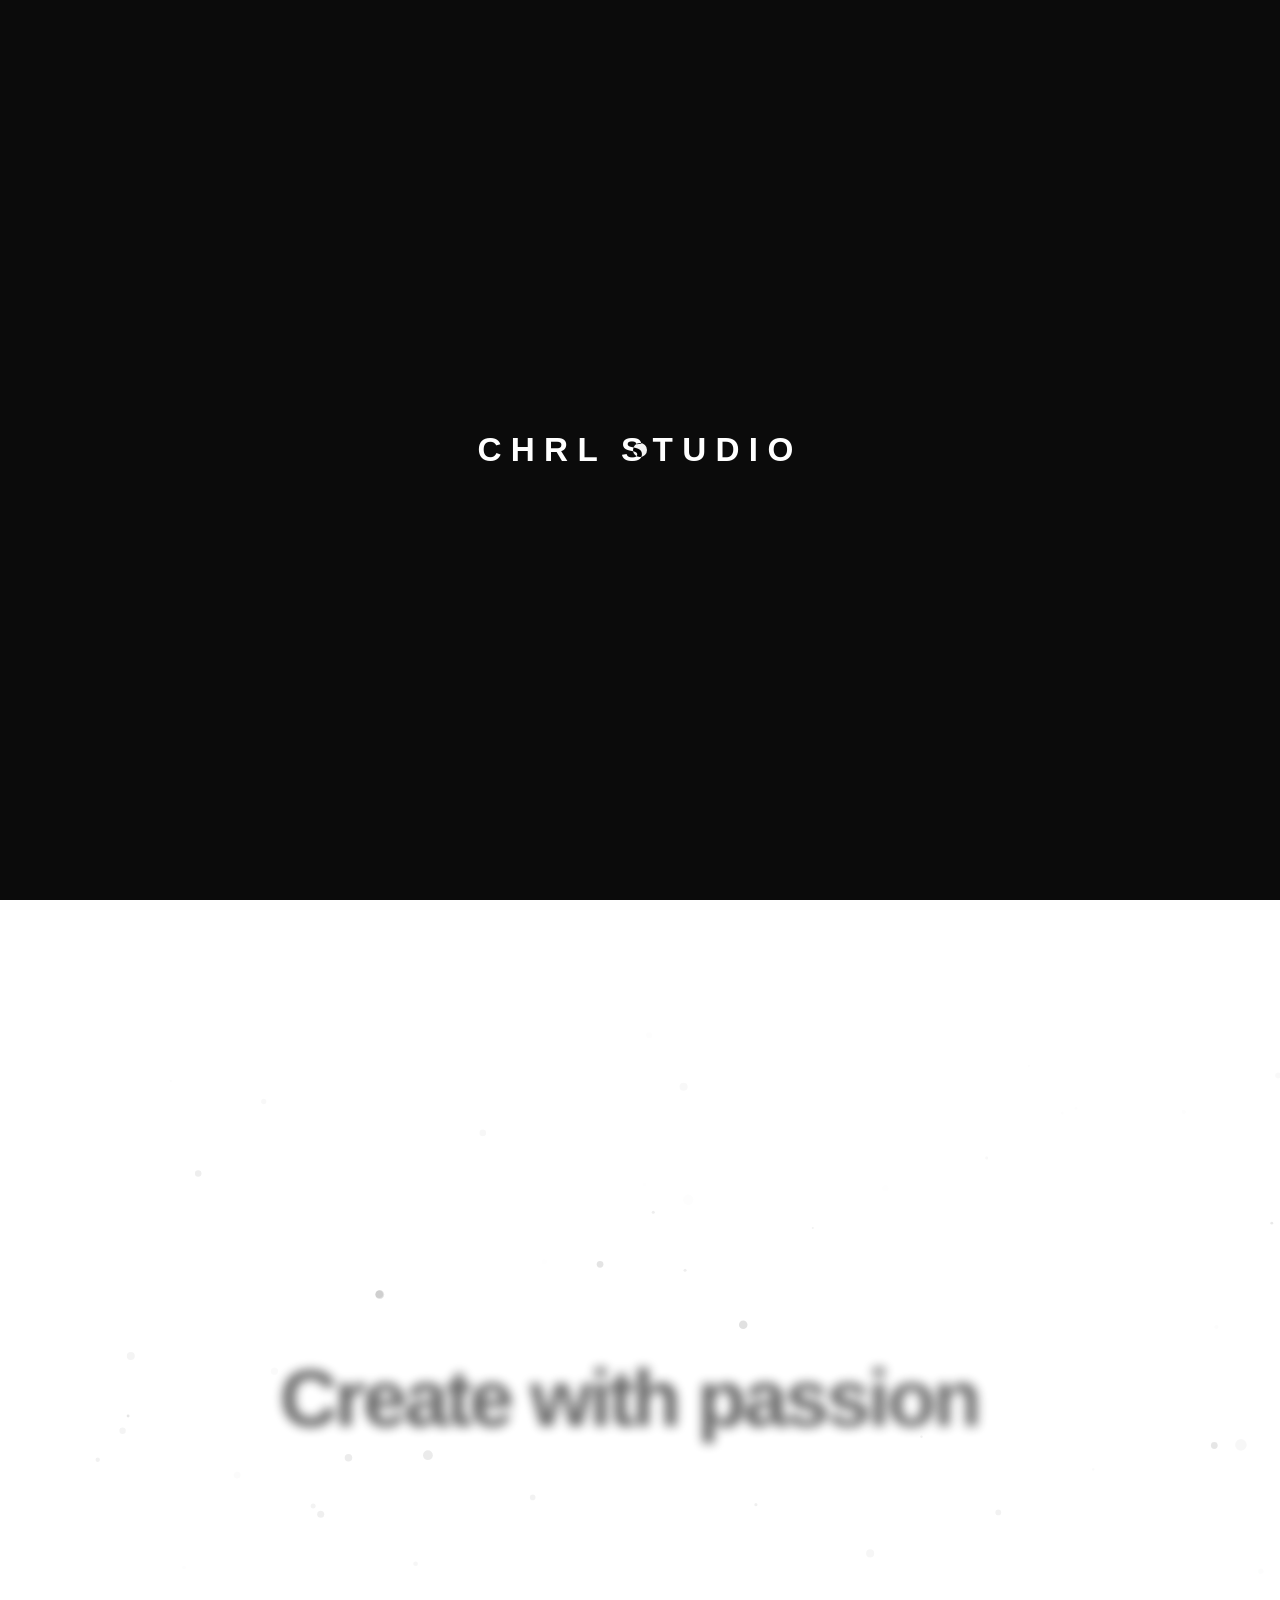
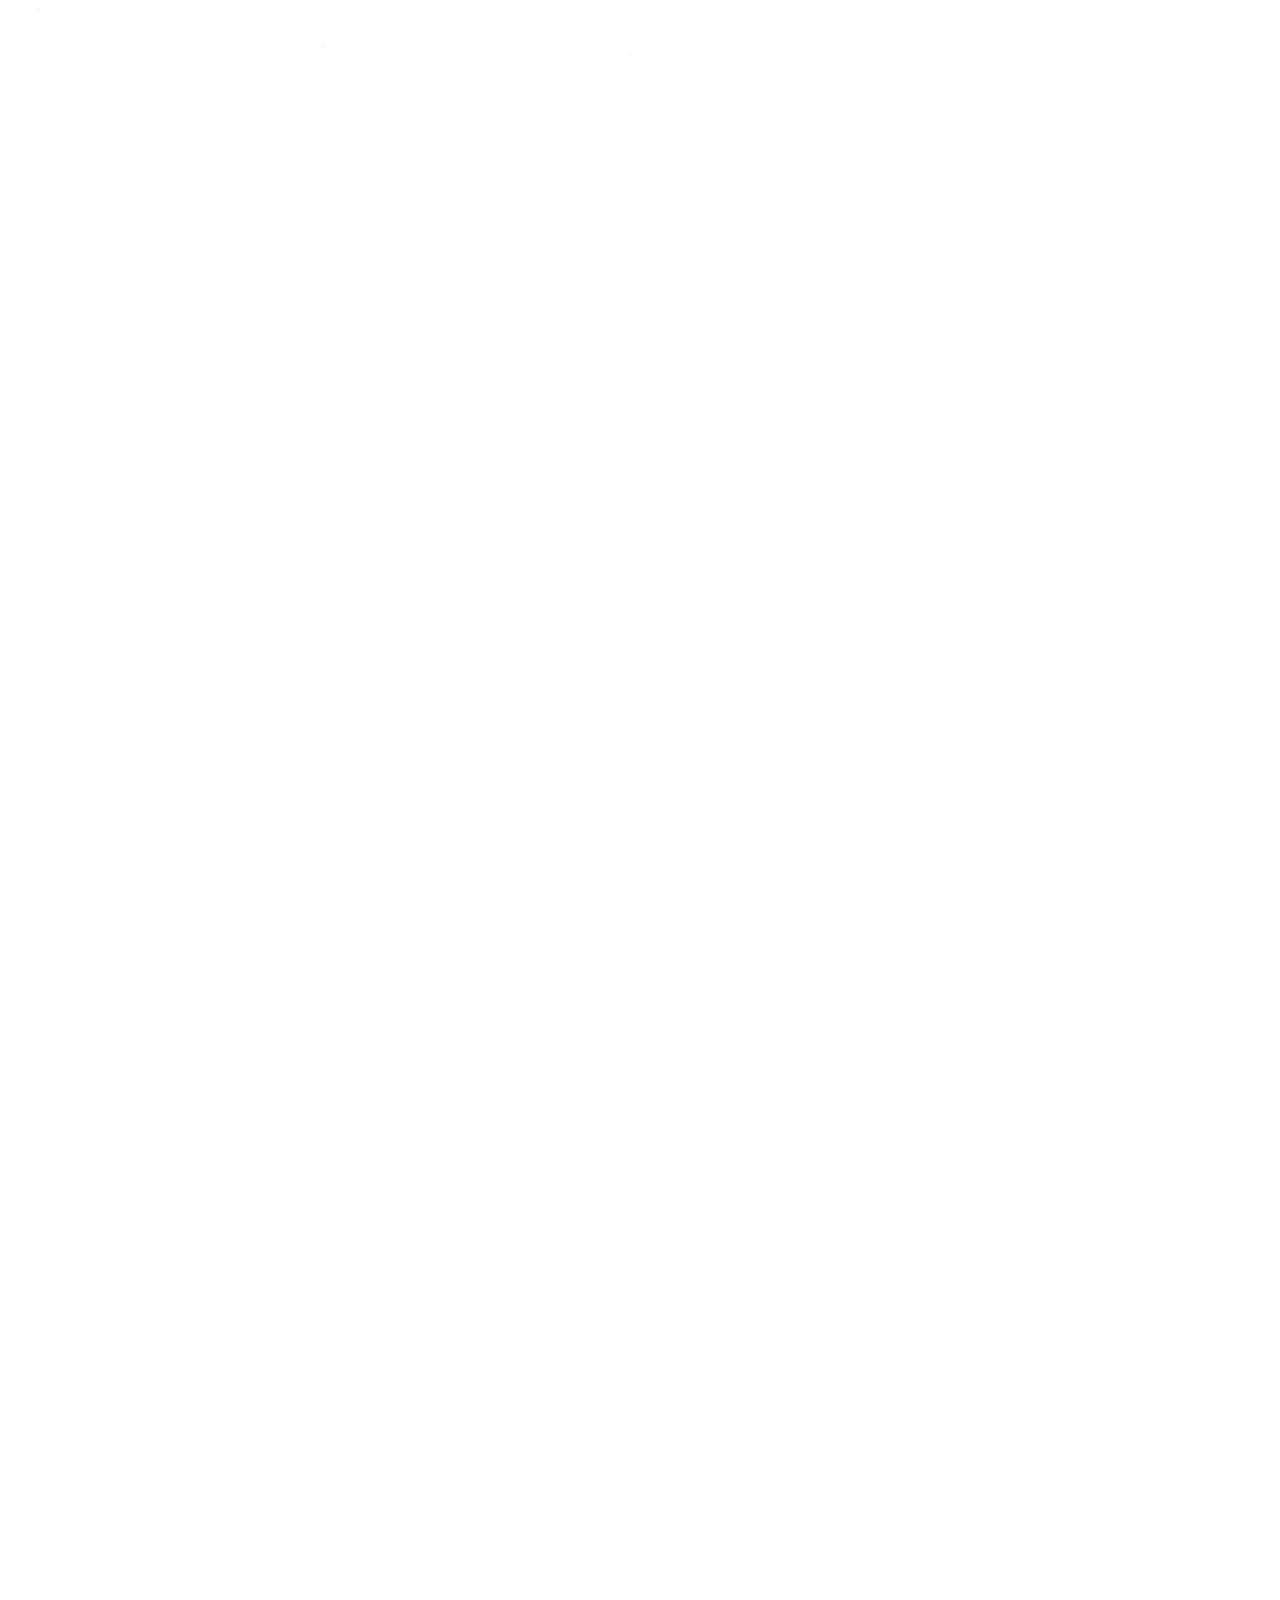
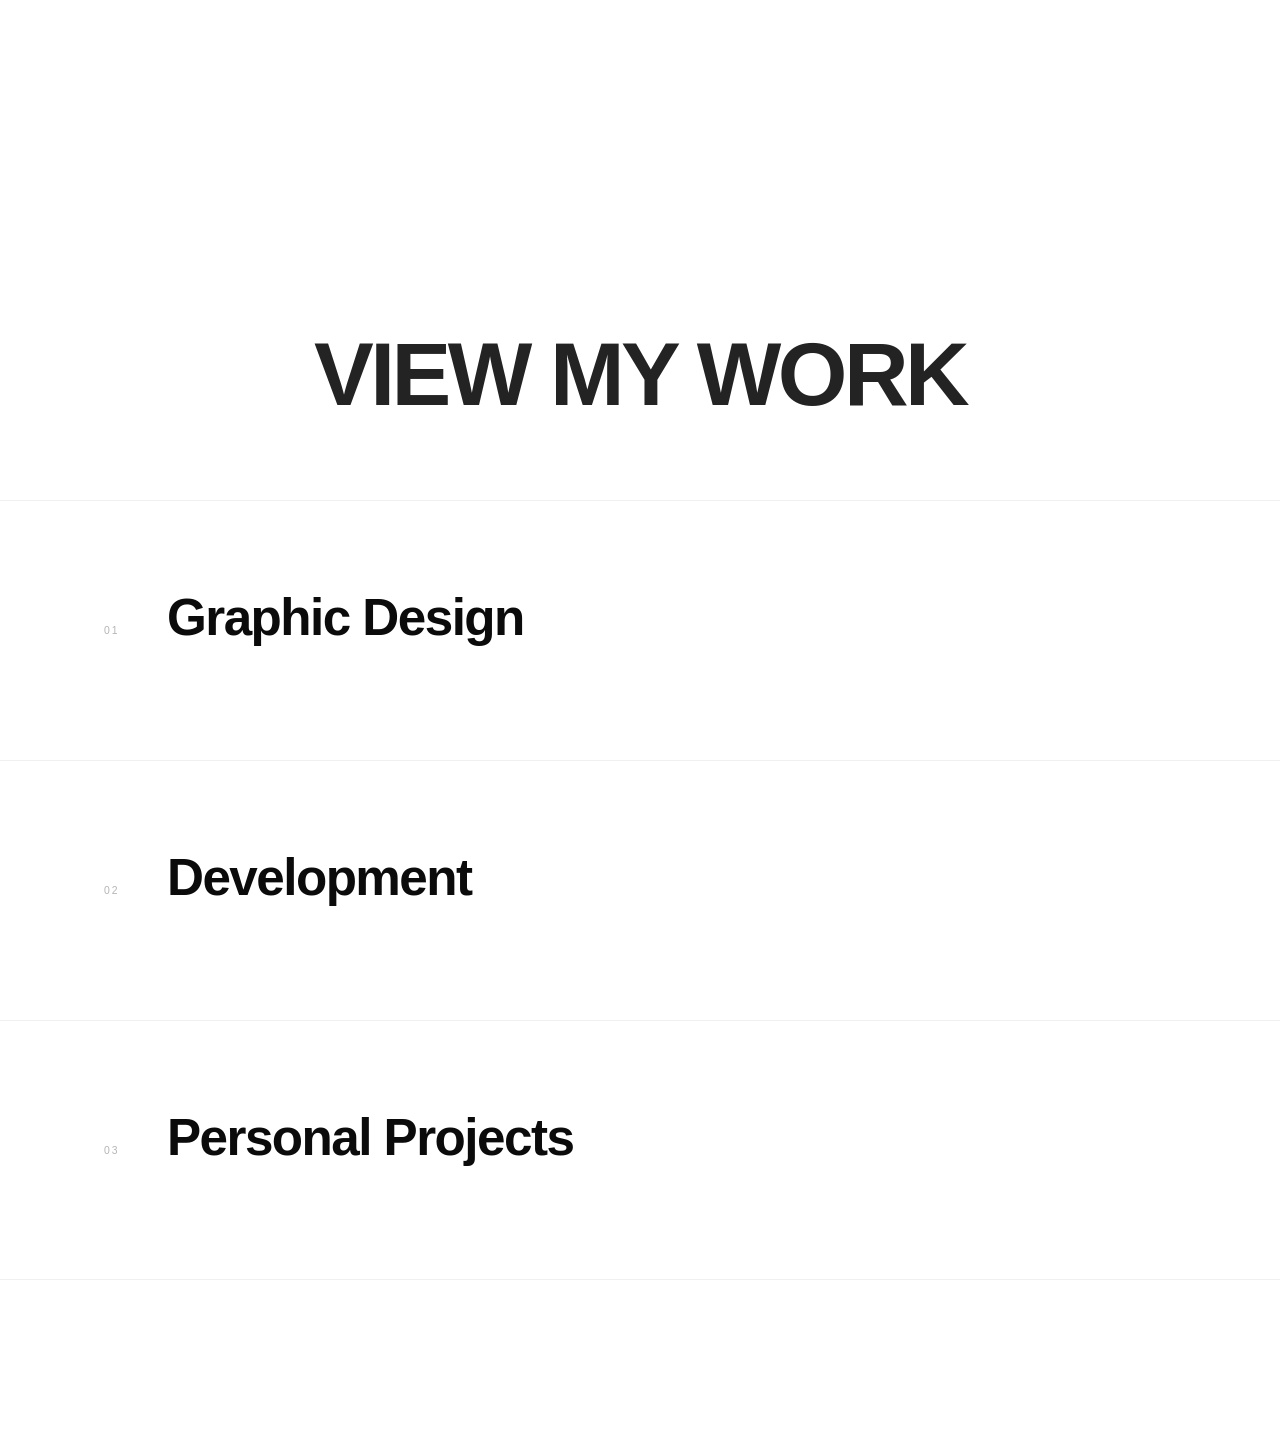
==== commit 3f0f610a: "Update favicon" ====
--- a/index.html
+++ b/index.html
@@ -5,6 +5,7 @@
   <meta charset="UTF-8" />
   <meta name="viewport" content="width=device-width, initial-scale=1.0" />
   <title>CHRL STDIO</title>
+  <link rel="icon" type="image/svg+xml" href="favicon.svg" />
   <link rel="stylesheet" href="style.css" />
   <script>
     if (localStorage.getItem('theme') === 'dark') {
--- a/style.css
+++ b/style.css
@@ -1,2155 +1,2256 @@
-/* ═══════════════════════════════════════════════════════
-   GRID TOKENS  —  every positional value derives from these
-═══════════════════════════════════════════════════════ */
-:root {
-  --font: "Helvetica Neue", Helvetica, Arial, sans-serif;
-
-  /* Spatial system – tighter than before, still generous */
-  --g-edge: 104px;
-  /* left / right margin                */
-  --g-top: 72px;
-  /* top baseline for the header band   */
-  --g-bottom: 72px;
-  /* bottom baseline for large type      */
-
-  /* Orb */
-  --orb-d: 26px;
-  /* diameter                           */
-
-  /* Type scales */
-  --wm-sz: clamp(0.70rem, 0.82vw, 0.88rem);
-  --nav-sz: clamp(0.64rem, 0.74vw, 0.78rem);
-  --desc-sz: clamp(0.58rem, 0.68vw, 0.72rem);
-  --big-sz: clamp(2.8rem, 5.5vw, 6.8rem);
-
-  --black: #0b0b0b;
-  --white: #ffffff;
-  --card-bg: #fbfbfb;
-  --pill-bg: #f2f2f2;
-  --nav-bg: rgba(245, 245, 245, 0.65);
-  --glass-border: rgba(0, 0, 0, 0.06);
-
-  /* Aura system — driven by JS mouse + scroll tracking */
-  --ax: 0;
-  /* normalised mouse X: -1 … 1 */
-  --ay: 0;
-  /* normalised mouse Y: -1 … 1 */
-  --scroll-p: 0;
-  /* scroll progress 0 … 1  */
-}
-
-html.dark {
-  --black: #ffffff;
-  --white: #121212;
-  --card-bg: #1c1c1c;
-  --pill-bg: #2a2a2a;
-  --nav-bg: rgba(30, 30, 30, 0.65);
-  --glass-border: rgba(255, 255, 255, 0.06);
-}
-
-/* ═══════════════════════════════════════════════════════
-   RESET
-═══════════════════════════════════════════════════════ */
-*,
-*::before,
-*::after {
-  margin: 0;
-  padding: 0;
-  box-sizing: border-box;
-}
-
-html,
-body {
-  width: 100%;
-  min-height: 100vh;
-  background: var(--white);
-  font-family: var(--font);
-  color: var(--black);
-  -webkit-font-smoothing: antialiased;
-  text-rendering: optimizeLegibility;
-  cursor: none;
-  /* Hide default cursor */
-  transition: background 0.4s cubic-bezier(0.16, 1, 0.3, 1), color 0.4s cubic-bezier(0.16, 1, 0.3, 1);
-}
-
-a,
-button,
-.nav-item {
-  cursor: none;
-  /* Inherit hidden cursor on links */
-}
-
-/* ═══════════════════════════════════════════════════════
-   SCROLL SEQUENCE AURA — immersive neutral glow
-   Scoped to: scroll-sequence (.scroll-lock) ONLY
-   Classes: html.in-seq → scroll-sequence is active
-═══════════════════════════════════════════════════════ */
-
-/* ── Scroll-sequence aura ── (below dust canvas z:0, below seq-text z:1) */
-.scroll-lock::before {
-  content: '';
-  position: absolute;
-  top: -20%;
-  left: -20%;
-  right: -20%;
-  bottom: -20%;
-  pointer-events: none;
-  background:
-    /* Deep cinematic blue/purple ambient atmosphere */
-    radial-gradient(ellipse at 50% 50%, rgba(12, 50, 190, 0.16) 0%, transparent 48%),
-    radial-gradient(ellipse at 18% 74%, rgba(20, 60, 200, 0.10) 0%, transparent 38%),
-    radial-gradient(ellipse at 82% 24%, rgba(15, 45, 180, 0.08) 0%, transparent 36%);
-  transform: translate(calc(var(--ax) * 38px),
-      calc(var(--ay) * 26px));
-  transition: transform 3.2s cubic-bezier(0.16, 1, 0.3, 1),
-    opacity 2s cubic-bezier(0.16, 1, 0.3, 1);
-  opacity: 0;
-  will-change: transform, opacity;
-  z-index: 0;
-  animation: aura-breathe 15s ease-in-out infinite alternate-reverse;
-}
-
-/* Base minimal glow only in scroll-sequence to add depth */
-html.in-seq .scroll-lock::before {
-  opacity: 1;
-}
-
-/* Disable in light mode to keep clean reading */
-html:not(.dark).in-seq .scroll-lock::before {
-  opacity: 0;
-}
-
-/* ── About section — clean, no aura (minimalist outside scroll-sequence) ── */
-#about-me {
-  position: relative;
-  overflow: hidden;
-}
-
-/* Aura breathing animation (subtle blur oscillation) */
-@keyframes aura-breathe {
-  0% {
-    filter: blur(0px);
-  }
-
-  50% {
-    filter: blur(2px);
-  }
-
-  100% {
-    filter: blur(0px);
-  }
-}
-
-/* ═══════════════════════════════════════════════════════
-   CUSTOM CURSOR & AMBIENT
-═══════════════════════════════════════════════════════ */
-#ambient-noise {
-  position: fixed;
-  inset: 0;
-  z-index: 1;
-  pointer-events: none;
-  background-image: url('data:image/svg+xml,%3Csvg viewBox="0 0 200 200" xmlns="http://www.w3.org/2000/svg"%3E%3Cfilter id="noiseFilter"%3E%3CfeTurbulence type="fractalNoise" baseFrequency="0.65" numOctaves="3" stitchTiles="stitch"/%3E%3C/filter%3E%3Crect width="100%25" height="100%25" filter="url(%23noiseFilter)"/%3E%3C/svg%3E');
-  opacity: 0.04;
-  mix-blend-mode: multiply;
-}
-
-#custom-cursor {
-  position: fixed;
-  top: 0;
-  left: 0;
-  pointer-events: none;
-  z-index: 10000;
-  width: 14px;
-  height: 14px;
-  background: #ffffff;
-  border-radius: 50%;
-  transform: translate(-50%, -50%);
-  transition: width 0.4s cubic-bezier(0.16, 1, 0.3, 1), height 0.4s cubic-bezier(0.16, 1, 0.3, 1);
-  will-change: transform, width, height;
-  mix-blend-mode: difference;
-  display: flex;
-  align-items: center;
-  justify-content: center;
-}
-
-#custom-cursor::after {
-  content: "VIEW";
-  color: #ffffff;
-  font-size: 10px;
-  font-weight: 800;
-  letter-spacing: 0.1em;
-  opacity: 0;
-  transform: scale(0.5);
-  transition: opacity 0.3s ease, transform 0.4s cubic-bezier(0.16, 1, 0.3, 1);
-}
-
-#custom-cursor.lens-hover {
-  width: 54px;
-  height: 54px;
-  background: #ffffff;
-}
-
-#custom-cursor.lens-view {
-  width: 86px;
-  height: 86px;
-  background: #ffffff;
-}
-
-#custom-cursor.lens-view::after {
-  opacity: 1;
-  transform: scale(1);
-}
-
-/* MAGNETIC CLASSES */
-.magnetic {
-  will-change: transform;
-}
-
-/* SCROLL REVEALS — depth-aware entrance with optional stagger via --rd */
-.scroll-reveal {
-  opacity: 0;
-  transform: translateY(28px) scale(0.993);
-  transition:
-    opacity 0.9s cubic-bezier(0.16, 1, 0.3, 1) var(--rd, 0ms),
-    transform 1.1s cubic-bezier(0.16, 1, 0.3, 1) var(--rd, 0ms);
-  will-change: transform, opacity;
-}
-
-.scroll-reveal.revealed {
-  opacity: 1;
-  transform: translateY(0) scale(1);
-}
-
-
-/* ═══════════════════════════════════════════════════════
-   INTRO
-═══════════════════════════════════════════════════════ */
-#intro {
-  position: fixed;
-  inset: 0;
-  z-index: 900;
-  background: var(--black);
-  display: flex;
-  align-items: center;
-  justify-content: center;
-  transition: opacity 0.9s cubic-bezier(0.4, 0, 0.2, 1),
-    transform 0.9s cubic-bezier(0.4, 0, 0.2, 1);
-}
-
-#intro.exit {
-  opacity: 0;
-  transform: translateY(-10px);
-  pointer-events: none;
-}
-
-#intro-text {
-  display: flex;
-  align-items: baseline;
-  letter-spacing: 0.28em;
-  font-size: clamp(1.2rem, 2.6vw, 2.4rem);
-  font-weight: 700;
-}
-
-.il {
-  display: inline-block;
-  color: var(--white);
-  text-transform: uppercase;
-  opacity: 0;
-  transform: translateY(14px);
-  animation: il-in 0.5s cubic-bezier(0.16, 1, 0.3, 1) forwards;
-  animation-delay: calc(var(--i, 0) * 78ms + 140ms);
-}
-
-.il-gap {
-  width: 0.42em;
-  animation: none !important;
-  opacity: 0 !important;
-}
-
-@keyframes il-in {
-  to {
-    opacity: 1;
-    transform: translateY(0);
-  }
-}
-
-
-/* ═══════════════════════════════════════════════════════
-   MAIN CANVAS
-═══════════════════════════════════════════════════════ */
-#canvas {
-  position: relative;
-  width: 100%;
-  height: 100vh;
-  min-height: 100vh;
-  overflow: hidden;
-  /* clips the ::before aura layers */
-  background: var(--white);
-  opacity: 0;
-  transition: opacity 0.75s ease 0.1s, background 0.6s cubic-bezier(0.16, 1, 0.3, 1);
-}
-
-#canvas.subpage {
-  height: auto;
-  padding-top: calc(var(--g-top) + 80px);
-  opacity: 1;
-  /* subpages are always visible — JS handles intro skip */
-  overflow: visible;
-}
-
-#canvas.visible {
-  opacity: 1;
-}
-
-/* ═══════════════════════════════════════════════════════
-   CENTER  —  HERO TYPEWRITER
-═══════════════════════════════════════════════════════ */
-#hero-about {
-  position: absolute;
-  top: 50%;
-  left: 50%;
-  text-align: center;
-  display: flex;
-  flex-direction: column;
-  align-items: center;
-  /* Centering + Magnetic translation */
-  transform: translate(-50%, -50%) translate3d(var(--mx, 0px), var(--my, 0px), 0);
-  transition: transform 0.4s cubic-bezier(0.34, 1.56, 0.64, 1);
-  will-change: transform;
-  min-width: 320px;
-}
-
-.hero-typewriter-wrap {
-  position: relative;
-  /* anchors the absolute .hero-final */
-  display: flex;
-  flex-direction: column;
-  align-items: center;
-  gap: 10px;
-}
-
-/* Single inline sentence row */
-.hero-sentence-row {
-  display: flex;
-  align-items: baseline;
-  justify-content: center;
-  flex-wrap: wrap;
-  gap: 0 0.28em;
-  min-height: clamp(2rem, 3.4vw, 2.8rem);
-  opacity: 0;
-  transform: translateY(10px);
-}
-
-/* "Hey, this is" — exact same size, just regular weight */
-.hero-static-label {
-  font-size: clamp(1.8rem, 3vw, 2.6rem);
-  font-weight: 400;
-  letter-spacing: -0.02em;
-  line-height: 1;
-  color: var(--black);
-  opacity: 0.82;
-  /* barely-there softness — not faded */
-  white-space: nowrap;
-}
-
-/* The typed portion — same size, bolder to anchor attention */
-.hero-typewriter-text {
-  font-size: clamp(1.8rem, 3vw, 2.6rem);
-  font-weight: 600;
-  letter-spacing: -0.02em;
-  line-height: 1;
-  color: var(--black);
-  white-space: nowrap;
-}
-
-/* Blinking cursor — matched to sentence size */
-.hero-cursor {
-  font-size: clamp(1.8rem, 3vw, 2.6rem);
-  font-weight: 300;
-  color: var(--black);
-  animation: cursor-blink 0.75s step-end infinite;
-  line-height: 1;
-  margin-left: 1px;
-}
-
-@keyframes cursor-blink {
-
-  0%,
-  100% {
-    opacity: 1;
-  }
-
-  50% {
-    opacity: 0;
-  }
-}
-
-/* Final CTA state — hidden until JS adds .active */
-.hero-final {
-  position: absolute;
-  top: 0;
-  left: 50%;
-  white-space: nowrap;
-  pointer-events: none;
-  opacity: 0;
-  transform: translateX(-50%) translateY(10px);
-  /* single declaration — no conflict */
-  transition: opacity 0.7s cubic-bezier(0.16, 1, 0.3, 1),
-    transform 0.7s cubic-bezier(0.16, 1, 0.3, 1);
-}
-
-.hero-final.active {
-  opacity: 1;
-  transform: translateX(-50%) translateY(0);
-  pointer-events: auto;
-}
-
-.hero-final-text {
-  font-size: clamp(1.8rem, 3vw, 2.6rem);
-  font-weight: 500;
-  letter-spacing: -0.02em;
-  color: var(--black);
-  line-height: 1.3;
-}
-
-/* "know more" interactive link */
-.hero-know-more {
-  text-decoration: none;
-  color: var(--black);
-  position: relative;
-  font-weight: 700;
-  cursor: none;
-  /* Animated underline */
-  background-image: linear-gradient(currentColor, currentColor);
-  background-size: 0% 1.5px;
-  background-repeat: no-repeat;
-  background-position: left bottom;
-  transition: background-size 0.4s cubic-bezier(0.16, 1, 0.3, 1), opacity 0.3s ease;
-}
-
-.hero-know-more:hover {
-  background-size: 100% 1.5px;
-  opacity: 0.65;
-}
-
-/* Canvas reveal animations for the typewriter elements */
-#canvas.visible .hero-sentence-row {
-  animation: reveal 0.8s cubic-bezier(0.16, 1, 0.3, 1) 0.18s forwards;
-}
-
-
-
-/* ═══════════════════════════════════════════════════════
-   TOP-LEFT  —  ORB (left) + WORDMARK (right)
-   Single flex row. Both elements share top: --g-top.
-   The orb flex container has fixed height = cap-height of
-   .wm-chrl so the orb never moves when STDIO opens.
-═══════════════════════════════════════════════════════ */
-#top-left {
-  position: absolute;
-  top: 24px;
-  left: var(--g-edge);
-  display: flex;
-  align-items: center;
-  /* PERFECTLY VERTICALLY ALIGNED */
-  gap: 16px;
-  cursor: pointer;
-}
-
-/* ORB wrapper — locks height to one text line so it never
-   shifts when the wordmark grows to two lines on hover. */
-#top-left::before {
-  content: none;
-  /* unused, gap only */
-}
-
-/* ── ORB ── */
-#orb {
-  display: block;
-  width: var(--orb-d);
-  height: var(--orb-d);
-  border-radius: 50%;
-  flex-shrink: 0;
-  cursor: pointer;
-  /* Chromatic glow spin — pure box-shadow, zero children */
-  animation: orb-spin 3s linear infinite;
-  transform: translate3d(var(--mx, 0px), var(--my, 0px), 0);
-  transition: transform 0.4s cubic-bezier(0.34, 1.56, 0.64, 1),
-    animation-duration 0.3s ease;
-  will-change: transform;
-}
-
-#orb:hover {
-  transform: translate3d(var(--mx, 0px), var(--my, 0px), 0) scale(1.2);
-  animation-duration: 1.6s;
-}
-
-@keyframes orb-spin {
-  0% {
-    transform: rotate(0deg);
-    box-shadow:
-      0 1px 5px 0 rgba(255, 255, 255, .65) inset,
-      0 5px 11px 0 rgba(14, 54, 192, 0.5) inset,
-      /* deep blue */
-      0 14px 20px 0 rgba(0, 0, 0, 0.7) inset;
-  }
-
-  50% {
-    transform: rotate(180deg);
-    box-shadow:
-      0 1px 5px 0 rgba(255, 255, 255, .75) inset,
-      0 5px 7px 0 rgba(26, 111, 255, 0.6) inset,
-      /* lighter blue/cyan peak */
-      0 12px 18px 0 rgba(10, 42, 175, 0.8) inset;
-  }
-
-  100% {
-    transform: rotate(360deg);
-    box-shadow:
-      0 1px 5px 0 rgba(255, 255, 255, .65) inset,
-      0 5px 11px 0 rgba(14, 54, 192, 0.5) inset,
-      0 14px 20px 0 rgba(0, 0, 0, 0.7) inset;
-  }
-}
-
-/* ── WORDMARK ── */
-#wordmark {
-  position: relative;
-  display: flex;
-  flex-direction: column;
-  line-height: 1;
-  cursor: pointer;
-  user-select: none;
-}
-
-.wm-chrl,
-.wm-stdio {
-  display: block;
-  font-size: var(--wm-sz);
-  font-weight: 700;
-  letter-spacing: 0.22em;
-  text-transform: uppercase;
-  color: var(--black);
-  transition: transform 0.6s cubic-bezier(0.16, 1, 0.3, 1),
-    opacity 0.6s cubic-bezier(0.16, 1, 0.3, 1);
-}
-
-/* CHRL: slides UP on hover */
-.wm-chrl {
-  transform: translateY(0);
-}
-
-/* STDIO: hidden below, slides DOWN into view on hover */
-.wm-stdio {
-  position: absolute;
-  top: 100%;
-  left: 0;
-  opacity: 0;
-  transform: translateY(-12px);
-  pointer-events: none;
-}
-
-#top-left:hover .wm-chrl,
-#top-left.hovered .wm-chrl {
-  transform: translateY(-4px);
-}
-
-#top-left:hover .wm-stdio,
-#top-left.hovered .wm-stdio {
-  opacity: 1;
-  transform: translateY(4px);
-}
-
-
-/* ═══════════════════════════════════════════════════════
-   TOP-CENTER  —  NAV
-   Same top: --g-top. Horizontally centred.
-═══════════════════════════════════════════════════════ */
-#top-nav {
-  position: fixed;
-  top: 24px;
-  left: 0;
-  right: 0;
-  margin: 0 auto;
-  width: max-content;
-  max-width: calc(100vw - 32px);
-  padding: 6px;
-  height: 48px;
-  background: var(--nav-bg);
-  backdrop-filter: blur(12px);
-  border-radius: 999px;
-  border: 1px solid var(--glass-border);
-  display: flex;
-  align-items: center;
-  justify-content: center;
-  z-index: 800;
-  transition: background 0.4s ease, border 0.4s ease, box-shadow 0.4s ease;
-  box-shadow: 0 4px 24px rgba(0, 0, 0, 0.04);
-}
-
-.nav-item {
-  position: relative;
-  display: flex;
-  align-items: center;
-  justify-content: center;
-  width: 100px;
-  /* FIXED WIDTH FOR SYMMETRY */
-  height: 100%;
-  font-size: var(--nav-sz);
-  font-weight: 800;
-  letter-spacing: 0.18em;
-  text-transform: uppercase;
-  text-decoration: none;
-  color: var(--black);
-  transform: translate3d(var(--mx, 0px), var(--my, 0px), 0);
-  transition: transform 0.4s cubic-bezier(0.34, 1.56, 0.64, 1), opacity 0.3s ease;
-}
-
-.nav-item:hover {
-  opacity: 0.6;
-}
-
-@media (max-width: 600px) {
-  #top-nav {
-    max-width: calc(100vw - 16px);
-    padding: 4px;
-  }
-
-  .nav-item {
-    width: 80px;
-    font-size: 0.65rem;
-  }
-}
-
-/* THEME TOGGLE — fixed top-right, independent of nav pill */
-#theme-toggle {
-  position: fixed;
-  top: 24px;
-  right: var(--g-edge);
-  width: 44px;
-  height: 44px;
-  border-radius: 50%;
-  border: 1px solid var(--glass-border);
-  background: var(--nav-bg);
-  backdrop-filter: blur(12px);
-  cursor: pointer;
-  padding: 0;
-  display: flex;
-  align-items: center;
-  justify-content: center;
-  z-index: 800;
-  transform: translate3d(var(--mx, 0px), var(--my, 0px), 0);
-  transition: transform 0.5s cubic-bezier(0.34, 1.56, 0.64, 1),
-    background 0.5s ease,
-    border 0.51s ease,
-    box-shadow 0.5s ease;
-  box-shadow: 0 4px 16px rgba(0, 0, 0, 0.03);
-}
-
-#theme-toggle:hover {
-  transform: translate3d(var(--mx, 0px), var(--my, 0px), 0) scale(1.12);
-  box-shadow: 0 8px 32px rgba(0, 0, 0, 0.08);
-  border-color: var(--black);
-}
-
-.toggle-circle {
-  width: 18px;
-  height: 18px;
-  border-radius: 50%;
-  background: var(--black);
-  transition: transform 0.5s cubic-bezier(0.4, 0, 0.2, 1), background 0.5s ease;
-}
-
-html.dark .toggle-circle {
-  background: var(--black);
-  /* In dark mode, --black is white. This creates a sun. */
-  box-shadow: 0 0 12px rgba(255, 255, 255, 0.2);
-}
-
-.nav-inner {
-  display: inline-flex;
-  align-items: center;
-  justify-content: center;
-  transition: transform 0.4s cubic-bezier(0.16, 1, 0.3, 1), letter-spacing 0.4s cubic-bezier(0.16, 1, 0.3, 1);
-}
-
-.nav-item:hover .nav-inner {
-  transform: translateX(4px);
-  letter-spacing: 0.22em;
-  /* subtle letter shift and horizontal slide */
-}
-
-
-/* ═══════════════════════════════════════════════════════
-   MID-RIGHT  —  DESCRIPTION
-═══════════════════════════════════════════════════════ */
-#desc {
-  position: absolute;
-  top: 50%;
-  right: var(--g-edge);
-  transform: translateY(calc(-50% - 54px));
-  /* pull above CTA */
-  font-size: var(--desc-sz);
-  font-weight: 300;
-  /* Light weight */
-  letter-spacing: 0.06em;
-  line-height: 1.9;
-  color: var(--black);
-  opacity: 0.4;
-  text-align: right;
-  pointer-events: none;
-}
-
-
-/* ═══════════════════════════════════════════════════════
-   BOTTOM-CENTER  —  SCROLL INDICATOR (TEXT)
-═══════════════════════════════════════════════════════ */
-#scroll-indicator {
-  display: none;
-  /* removed from hero */
-}
-
-
-/* ═══════════════════════════════════════════════════════
-   MID-RIGHT  —  LET'S TALK  (rounded pill button)
-   Placed below description, right-aligned to grid edge.
-═══════════════════════════════════════════════════════ */
-#cta-container {
-  position: absolute;
-  top: 50%;
-  right: var(--g-edge);
-  transform: translateY(calc(-50% + 36px)) translate3d(var(--mx, 0px), var(--my, 0px), 0);
-  transition: transform 0.4s cubic-bezier(0.34, 1.56, 0.64, 1);
-  display: flex;
-  align-items: center;
-  gap: 16px;
-}
-
-.cta-associated-text {
-  font-size: var(--desc-sz);
-  font-weight: 400;
-  color: var(--black);
-  opacity: 0.4;
-  letter-spacing: 0.04em;
-  transition: transform 0.5s cubic-bezier(0.16, 1, 0.3, 1), opacity 0.5s ease;
-}
-
-#cta {
-  display: inline-flex;
-  align-items: center;
-  justify-content: center;
-  padding: 12px 24px;
-
-  font-family: var(--font);
-  font-size: var(--desc-sz);
-  font-weight: 700;
-  letter-spacing: 0.18em;
-  text-transform: uppercase;
-  text-decoration: none;
-  color: var(--white);
-  background: rgba(10, 10, 10, 0.95);
-  backdrop-filter: blur(8px);
-  /* subtle glassmorphism */
-  border-radius: 999px;
-  /* pill */
-  border: 1px solid rgba(255, 255, 255, 0.1);
-
-  transition:
-    transform 0.5s cubic-bezier(0.16, 1, 0.3, 1),
-    box-shadow 0.5s cubic-bezier(0.16, 1, 0.3, 1),
-    background 0.5s ease;
-
-  white-space: nowrap;
-}
-
-#cta-container:hover .cta-associated-text {
-  transform: translateX(-4px);
-  /* Text moves slightly when interacting with the button */
-  opacity: 0.7;
-}
-
-#cta-container:hover #cta {
-  transform: scale(1.03);
-  /* gentle premium interaction */
-  box-shadow: 0 10px 30px rgba(0, 0, 0, 0.15);
-}
-
-
-/* ═══════════════════════════════════════════════════════
-   BOTTOM  —  SPLIT LARGE TYPOGRAPHY
-   CHRL bottom-left / STUDIO bottom-right.
-   Both locked to bottom: --g-bottom.
-═══════════════════════════════════════════════════════ */
-#studio-left,
-#studio-right {
-  position: absolute;
-  bottom: var(--g-bottom);
-  font-size: var(--big-sz);
-  font-weight: 600;
-  letter-spacing: -0.025em;
-  text-transform: uppercase;
-  color: var(--black);
-  line-height: 1;
-  user-select: none;
-  pointer-events: none;
-  will-change: transform;
-  /* enables smooth JS scroll-parallax */
-}
-
-#studio-left {
-  left: var(--g-edge);
-}
-
-#studio-right {
-  right: var(--g-edge);
-}
-
-
-/* ═══════════════════════════════════════════════════════
-   CANVAS ELEMENT REVEALS
-   Staggered fade-up per element after loader exits.
-═══════════════════════════════════════════════════════ */
-#top-left,
-#top-nav,
-#desc,
-#dot-rail,
-#cta,
-#studio-left,
-#studio-right {
-  opacity: 0;
-  transform: translateY(10px);
-}
-
-/* Overrides for elements that have their own transforms */
-#desc {
-  opacity: 0;
-}
-
-#cta-container {
-  opacity: 0;
-}
-
-#canvas.visible #top-left {
-  animation: reveal 0.8s cubic-bezier(0.16, 1, 0.3, 1) 0.06s forwards;
-}
-
-#canvas.visible #top-nav {
-  animation: reveal 0.8s cubic-bezier(0.16, 1, 0.3, 1) 0.13s forwards;
-}
-
-#canvas.visible #desc {
-  animation: reveal-fade 0.8s ease 0.22s forwards;
-}
-
-#canvas.visible #scroll-indicator {
-  animation: reveal 0.8s cubic-bezier(0.16, 1, 0.3, 1) 0.19s forwards;
-}
-
-#canvas.visible #cta-container {
-  animation: reveal-fade 0.8s ease 0.28s forwards;
-}
-
-#canvas.visible #studio-left {
-  animation: reveal 0.9s cubic-bezier(0.16, 1, 0.3, 1) 0.04s forwards;
-}
-
-#canvas.visible #studio-right {
-  animation: reveal 0.9s cubic-bezier(0.16, 1, 0.3, 1) 0.09s forwards;
-}
-
-@keyframes reveal {
-  to {
-    opacity: 1;
-    transform: translateY(0);
-  }
-}
-
-/* For elements with complex transforms (desc, cta) — only fade, no translateY */
-@keyframes reveal-fade {
-  to {
-    opacity: 1;
-  }
-}
-
-/* ═══════════════════════════════════════════════════════
-   PORTFOLIO HUB — EDITORIAL PANELS
-═══════════════════════════════════════════════════════ */
-#hub {
-  position: relative;
-  width: 100%;
-  padding: 0 0 160px 0;
-}
-
-.hub-panels {
-  display: flex;
-  flex-direction: column;
-  width: 100%;
-}
-
-/* ── Base Panel ── */
-.hub-panel {
-  position: relative;
-  display: block;
-  width: 100%;
-  height: 260px;
-  text-decoration: none;
-  color: var(--black);
-  overflow: hidden;
-  border-top: 1px solid var(--glass-border);
-  transition: height 0.6s cubic-bezier(0.16, 1, 0.3, 1);
-}
-
-.hub-panel:last-child {
-  border-bottom: 1px solid var(--glass-border);
-}
-
-/* ── Soft gradient background layer ── */
-.hub-panel__bg {
-  position: absolute;
-  inset: 0;
-  opacity: 0;
-  transition: opacity 0.7s cubic-bezier(0.16, 1, 0.3, 1);
-  background: linear-gradient(120deg, rgba(0, 0, 0, 0.03) 0%, transparent 60%);
-}
-
-html.dark .hub-panel__bg {
-  /* Subtle neutral dark/silver tint in dark mode — no blue */
-  background: linear-gradient(120deg, rgba(255, 255, 255, 0.03) 0%, transparent 60%);
-}
-
-/* ── Inner layout ── */
-.hub-panel__inner {
-  position: relative;
-  height: 100%;
-  padding: 0 var(--g-edge);
-  display: flex;
-  align-items: center;
-  gap: 48px;
-  z-index: 1;
-}
-
-/* ── Index number ── */
-.hub-panel__index {
-  font-size: clamp(0.65rem, 0.8vw, 0.75rem);
-  font-weight: 500;
-  letter-spacing: 0.18em;
-  color: var(--black);
-  opacity: 0.3;
-  flex-shrink: 0;
-  transition: opacity 0.4s ease;
-}
-
-.hub-panel__text {
-  flex: 1;
-  display: flex;
-  flex-direction: column;
-  gap: 10px;
-}
-
-/* ── Title ── */
-.hub-panel__title {
-  font-size: clamp(2.2rem, 4vw, 5rem);
-  font-weight: 700;
-  letter-spacing: -0.03em;
-  line-height: 1;
-  color: var(--black);
-  transition:
-    letter-spacing 0.5s cubic-bezier(0.16, 1, 0.3, 1),
-    transform 0.5s cubic-bezier(0.16, 1, 0.3, 1);
-  transform: translate3d(var(--px, 0px), var(--py, 0px), 0);
-  will-change: transform, letter-spacing;
-}
-
-/* ── Subtext ── */
-.hub-panel__sub {
-  font-size: clamp(0.75rem, 1vw, 0.9rem);
-  font-weight: 400;
-  letter-spacing: 0.01em;
-  color: var(--black);
-  opacity: 0;
-  transform: translateY(6px);
-  transition:
-    opacity 0.5s cubic-bezier(0.16, 1, 0.3, 1) 0.05s,
-    transform 0.5s cubic-bezier(0.16, 1, 0.3, 1) 0.05s;
-}
-
-/* ── Arrow ── */
-.hub-panel__arrow {
-  font-size: clamp(1.4rem, 2.5vw, 2.2rem);
-  color: var(--black);
-  opacity: 0;
-  transform: translate(-8px, 8px);
-  transition:
-    opacity 0.5s cubic-bezier(0.16, 1, 0.3, 1),
-    transform 0.5s cubic-bezier(0.16, 1, 0.3, 1);
-  flex-shrink: 0;
-}
-
-/* ── HOVER STATE ── */
-.hub-panel:hover {
-  height: 320px;
-}
-
-.hub-panel:hover .hub-panel__bg {
-  opacity: 1;
-}
-
-/* Dark mode: subtle light/glow left-edge accent on hover */
-html.dark .hub-panel:hover {
-  box-shadow: inset 4px 0 0 rgba(255, 255, 255, 0.15);
-}
-
-.hub-panel:hover .hub-panel__index {
-  opacity: 0.6;
-}
-
-.hub-panel:hover .hub-panel__title {
-  letter-spacing: -0.025em;
-}
-
-.hub-panel:hover .hub-panel__sub {
-  opacity: 0.5;
-  transform: translateY(0);
-}
-
-.hub-panel:hover .hub-panel__arrow {
-  opacity: 1;
-  transform: translate(0, 0);
-}
-
-/* ── Sibling dim on hover ── */
-.hub-panels:hover .hub-panel {
-  opacity: 0.45;
-}
-
-.hub-panels:hover .hub-panel:hover {
-  opacity: 1;
-}
-
-/* ── Responsive ── */
-@media (max-width: 640px) {
-  .hub-panel {
-    height: 180px;
-  }
-
-  .hub-panel:hover {
-    height: 240px;
-  }
-
-  .hub-panel__inner {
-    padding: 0 24px;
-    gap: 24px;
-  }
-}
-
-/* ── Hub section spacing polish ── */
-#hub {
-  scroll-margin-top: 100px;
-}
-
-/* ── Hub panel hover polish ── */
-.hub-panel__inner {
-  transition: gap 0.4s cubic-bezier(0.16, 1, 0.3, 1);
-}
-
-.hub-panel:hover .hub-panel__inner {
-  gap: 56px;
-}
-
-/* ── Giant button hover polish ── */
-#giant-btn {
-  position: relative;
-}
-
-#giant-btn::after {
-  content: '';
-  position: absolute;
-  bottom: -8px;
-  left: 50%;
-  width: 0;
-  height: 2px;
-  background: currentColor;
-  transform: translateX(-50%);
-  transition: width 0.4s cubic-bezier(0.16, 1, 0.3, 1);
-}
-
-#giant-btn:hover::after {
-  width: 60%;
-}
-
-/* ═══════════════════════════════════════════════════════
-   SCROLL SEQUENCE — Cinematic Narrator + Dust Particles
-═══════════════════════════════════════════════════════ */
-#scroll-sequence {
-  position: relative;
-  width: 100%;
-  height: 450vh;
-}
-
-.scroll-lock {
-  position: sticky;
-  top: 0;
-  width: 100%;
-  height: 100vh;
-  display: flex;
-  align-items: center;
-  justify-content: center;
-  overflow: hidden;
-  background: var(--white);
-  transition: background 0.4s ease;
-}
-
-/* Dust canvas — fills the sticky container */
-#dust-canvas {
-  position: absolute;
-  inset: 0;
-  width: 100%;
-  height: 100%;
-  pointer-events: none;
-  z-index: 0;
-  opacity: 0.72;
-}
-
-.seq-text {
-  position: absolute;
-  width: 100%;
-  padding: 0 5vw;
-  font-size: clamp(3rem, 6vw, 7.5rem);
-  font-weight: 700;
-  letter-spacing: -0.04em;
-  text-align: center;
-  opacity: 0;
-  will-change: opacity, transform, filter;
-  z-index: 1;
-  color: var(--black);
-  /* clean metallic/neutral gradient instead of blue */
-  background: linear-gradient(135deg, var(--black) 60%, color-mix(in srgb, var(--black) 50%, #777) 100%);
-  -webkit-background-clip: text;
-  -webkit-text-fill-color: transparent;
-  background-clip: text;
-}
-
-/* ═══════════════════════════════════════════════════════
-   GIANT CTA
-═══════════════════════════════════════════════════════ */
-#work-cta {
-  width: 100%;
-  padding: 180px var(--g-edge) 80px var(--g-edge);
-  display: flex;
-  justify-content: center;
-  align-items: center;
-}
-
-#giant-btn {
-  font-size: clamp(3rem, 7vw, 8rem);
-  font-weight: 800;
-  letter-spacing: -0.04em;
-  color: var(--black);
-  text-decoration: none;
-  text-align: center;
-  line-height: 1;
-  /* includes letter-spacing for hover squeeze effect */
-  transition:
-    opacity 0.4s ease,
-    transform 0.4s cubic-bezier(0.34, 1.56, 0.64, 1),
-    letter-spacing 0.55s cubic-bezier(0.16, 1, 0.3, 1);
-  opacity: 0.9;
-  transform: translate3d(var(--mx, 0px), var(--my, 0px), 0);
-  will-change: transform;
-}
-
-#giant-btn:hover {
-  opacity: 1;
-  letter-spacing: -0.032em;
-  /* subtle letter-spacing squeeze on hover */
-  transform: translate3d(var(--mx, 0px), var(--my, 0px), 0) scale(1.02);
-}
-
-html.dark #giant-btn:hover {
-  /* Subtle neutral luminance on large CTA in dark mode */
-  text-shadow: 0 0 60px rgba(255, 255, 255, 0.08), 0 0 150px rgba(255, 255, 255, 0.04);
-}
-
-/* ═══════════════════════════════════════════════════════
-   PORTFOLIO HUB (Scrollable Area)
-═══════════════════════════════════════════════════════ */
-#hub {
-  position: relative;
-  width: 100%;
-  padding: 0 0 160px 0;
-}
-
-.page-content {
-  position: relative;
-  width: 100%;
-  padding: 120px var(--g-edge);
-}
-
-.section-title {
-  font-size: clamp(2rem, 3vw, 3rem);
-  font-weight: 700;
-  letter-spacing: -0.02em;
-  margin-bottom: 64px;
-}
-
-/* ── HUB CARDS GRID ── */
-.hub-grid {
-  display: grid;
-  grid-template-columns: repeat(auto-fit, minmax(320px, 1fr));
-  gap: clamp(24px, 4vw, 48px);
-}
-
-.hub-card {
-  position: relative;
-  display: flex;
-  flex-direction: column;
-  text-decoration: none;
-  color: var(--black);
-  background: var(--card-bg);
-  border-radius: 20px;
-  overflow: hidden;
-  transition: transform 0.6s cubic-bezier(0.16, 1, 0.3, 1), box-shadow 0.6s cubic-bezier(0.16, 1, 0.3, 1), opacity 0.6s ease, filter 0.6s ease;
-  will-change: transform;
-}
-
-/* Interactive Grid Focus */
-.hub-grid:hover .hub-card {
-  opacity: 0.4;
-  filter: blur(3px);
-  transform: scale(0.98);
-}
-
-.hub-grid .hub-card:hover {
-  opacity: 1;
-  filter: blur(0);
-  transform: scale(1.03) translateY(-6px);
-  box-shadow: 0 24px 48px rgba(0, 0, 0, 0.08);
-  z-index: 10;
-}
-
-.hub-card-img {
-  width: 100%;
-  aspect-ratio: 4/3;
-  background: linear-gradient(135deg, #f0f0f0, #e6e6e6);
-}
-
-.card-content {
-  padding: 40px;
-  display: flex;
-  flex-direction: column;
-  gap: 12px;
-}
-
-.card-title {
-  font-size: 1.5rem;
-  font-weight: 700;
-  letter-spacing: -0.01em;
-}
-
-.card-desc {
-  font-size: var(--desc-sz);
-  font-weight: 400;
-  color: var(--black);
-  opacity: 0.5;
-  line-height: 1.6;
-}
-
-/* ── PROJECT ARCHIVE GRID ── */
-.project-grid {
-  display: grid;
-  grid-template-columns: repeat(2, 1fr);
-  gap: clamp(32px, 5vw, 64px);
-}
-
-@media (max-width: 900px) {
-  .project-grid {
-    grid-template-columns: 1fr;
-  }
-}
-
-.project-item {
-  display: flex;
-  flex-direction: column;
-  gap: 24px;
-  transition: transform 0.6s cubic-bezier(0.16, 1, 0.3, 1), opacity 0.6s ease, filter 0.6s ease;
-  will-change: transform;
-}
-
-/* Interactive Dev Grid Focus */
-.project-grid:hover .project-item {
-  opacity: 0.4;
-  filter: blur(3px);
-}
-
-.project-grid .project-item:hover {
-  opacity: 1;
-  filter: blur(0);
-  transform: scale(1.02);
-  z-index: 10;
-}
-
-.project-img {
-  width: 100%;
-  aspect-ratio: 16/10;
-  background: var(--pill-bg);
-  border-radius: 12px;
-  transition: transform 0.6s cubic-bezier(0.16, 1, 0.3, 1);
-  object-fit: cover;
-  display: block;
-}
-
-.project-meta {
-  display: flex;
-  justify-content: space-between;
-  align-items: baseline;
-}
-
-.tech-stack {
-  display: flex;
-  gap: 8px;
-}
-
-.tech-pill {
-  font-size: 0.6rem;
-  font-weight: 700;
-  letter-spacing: 0.1em;
-  text-transform: uppercase;
-  padding: 4px 10px;
-  border-radius: 99px;
-  background: #eee;
-}
-
-/* ── ABOUT ── */
-.about-text {
-  font-size: clamp(1.8rem, 3.5vw, 3.5rem);
-  font-weight: 500;
-  letter-spacing: -0.02em;
-  line-height: 1.35;
-  max-width: 75vw;
-  background: linear-gradient(to right, var(--black), #666);
-  -webkit-background-clip: text;
-  -webkit-text-fill-color: transparent;
-}
-
-/* ── CONTACT ── */
-/* ── ABOUT PAGE SPECIFICS ── */
-.about-hero {
-  text-align: center;
-  margin-bottom: 120px;
-}
-
-.about-intro-text {
-  font-size: clamp(1.2rem, 2vw, 1.8rem);
-  font-weight: 300;
-  opacity: 0.6;
-  max-width: 45ch;
-  margin: 24px auto 0;
-  line-height: 1.6;
-}
-
-.about-content-grid {
-  display: grid;
-  grid-template-columns: 1fr 1fr;
-  gap: 80px;
-  margin-top: 100px;
-}
-
-@media (max-width: 850px) {
-  .about-content-grid {
-    grid-template-columns: 1fr;
-    gap: 60px;
-  }
-}
-
-.about-section-label {
-  font-size: 0.75rem;
-  font-weight: 700;
-  letter-spacing: 0.15em;
-  text-transform: uppercase;
-  opacity: 0.4;
-  margin-bottom: 24px;
-  display: block;
-}
-
-.about-card {
-  padding: 48px;
-  background: var(--card-bg);
-  border-radius: 24px;
-  border: 1px solid var(--glass-border);
-}
-
-.about-card h3 {
-  font-size: 1.8rem;
-  font-weight: 600;
-  margin-bottom: 20px;
-  letter-spacing: -0.02em;
-}
-
-.about-card p {
-  font-size: 1.1rem;
-  line-height: 1.7;
-  opacity: 0.7;
-  font-weight: 300;
-}
-
-.skills-list {
-  display: flex;
-  flex-wrap: wrap;
-  gap: 12px;
-  margin-top: 24px;
-}
-
-.skill-tag {
-  padding: 8px 16px;
-  background: var(--pill-bg);
-  border-radius: 99px;
-  font-size: 0.85rem;
-  font-weight: 500;
-  transition: transform 0.3s cubic-bezier(0.16, 1, 0.3, 1), background 0.3s ease;
-}
-
-.skill-tag:hover {
-  transform: translateY(-2px);
-  background: var(--black);
-  color: var(--white);
-}
-
-.contact-links {
-  display: flex;
-  flex-direction: column;
-  gap: 24px;
-  margin-top: 40px;
-}
-
-.contact-links a {
-  font-size: clamp(2rem, 4vw, 4rem);
-  font-weight: 700;
-  letter-spacing: -0.02em;
-  text-decoration: none;
-  color: var(--black);
-  transition: opacity 0.4s ease, letter-spacing 0.4s cubic-bezier(0.16, 1, 0.3, 1);
-  display: inline-block;
-}
-
-.contact-links a:hover {
-  opacity: 0.4;
-  letter-spacing: 0.02em;
-}
-
-/* ═══════════════════════════════════════════════════════
-   CONTACT PAGE — Premium Editorial
-═══════════════════════════════════════════════════════ */
-.contact-page-wrap {
-  width: 100%;
-  min-height: 100vh;
-  display: flex;
-  flex-direction: column;
-  justify-content: center;
-  padding: 140px var(--g-edge) 80px;
-  max-width: 1400px;
-  margin: 0 auto;
-}
-
-/* Big editorial headline block */
-.contact-headline-block {
-  margin-bottom: 80px;
-}
-
-.contact-eyebrow {
-  font-size: 0.68rem;
-  font-weight: 700;
-  letter-spacing: 0.22em;
-  text-transform: uppercase;
-  color: var(--black);
-  opacity: 0.35;
-  margin-bottom: 28px;
-  display: block;
-}
-
-.contact-headline {
-  font-size: clamp(3rem, 7vw, 8rem);
-  font-weight: 700;
-  letter-spacing: -0.04em;
-  line-height: 1.02;
-  color: var(--black);
-  max-width: 18ch;
-}
-
-.contact-headline em {
-  font-style: italic;
-  font-weight: 300;
-  color: var(--black);
-  opacity: 0.55;
-}
-
-.contact-subline {
-  font-size: clamp(0.95rem, 1.2vw, 1.1rem);
-  font-weight: 300;
-  color: var(--black);
-  opacity: 0.5;
-  margin-top: 28px;
-  max-width: 48ch;
-  line-height: 1.7;
-}
-
-/* Horizontal rule sections — ICOMAT-style */
-.contact-sections {
-  display: flex;
-  flex-direction: column;
-  gap: 0;
-}
-
-.contact-section-row {
-  display: grid;
-  grid-template-columns: 200px 1fr;
-  align-items: start;
-  padding: 32px 0;
-  border-top: 1px solid var(--glass-border);
-  gap: 48px;
-  transition: opacity 0.3s ease;
-}
-
-.contact-section-row:last-child {
-  border-bottom: 1px solid var(--glass-border);
-}
-
-.contact-section-label {
-  font-size: 0.68rem;
-  font-weight: 700;
-  letter-spacing: 0.18em;
-  text-transform: uppercase;
-  color: var(--black);
-  opacity: 0.35;
-  padding-top: 4px;
-  flex-shrink: 0;
-}
-
-.contact-section-links {
-  display: flex;
-  flex-direction: column;
-  gap: 4px;
-}
-
-/* Individual link row */
-.contact-link-row {
-  display: inline-flex;
-  align-items: center;
-  gap: 12px;
-  text-decoration: none;
-  color: var(--black);
-  font-size: clamp(1.1rem, 2vw, 1.6rem);
-  font-weight: 500;
-  letter-spacing: -0.01em;
-  padding: 8px 0;
-  position: relative;
-  transition: opacity 0.3s ease, transform 0.4s cubic-bezier(0.16, 1, 0.3, 1);
-  width: fit-content;
-}
-
-.contact-link-row::after {
-  content: '';
-  position: absolute;
-  bottom: 6px;
-  left: 0;
-  width: 0;
-  height: 1px;
-  background: var(--black);
-  transition: width 0.4s cubic-bezier(0.16, 1, 0.3, 1);
-}
-
-.contact-link-row:hover {
-  opacity: 0.55;
-  transform: translateX(6px);
-}
-
-.contact-link-row:hover::after {
-  width: 100%;
-}
-
-.contact-link-arrow {
-  font-size: 0.85em;
-  opacity: 0.4;
-  transition: transform 0.3s cubic-bezier(0.16, 1, 0.3, 1), opacity 0.3s ease;
-  display: inline-block;
-}
-
-.contact-link-row:hover .contact-link-arrow {
-  transform: translate(4px, -4px);
-  opacity: 0.8;
-}
-
-/* Sections hover dim */
-.contact-sections:hover .contact-section-row {
-  opacity: 0.45;
-}
-
-.contact-sections:hover .contact-section-row:hover {
-  opacity: 1;
-}
-
-@media (max-width: 640px) {
-  .contact-page-wrap {
-    padding: 120px 24px 80px;
-  }
-
-  .contact-section-row {
-    grid-template-columns: 1fr;
-    gap: 12px;
-    padding: 24px 0;
-  }
-
-  .contact-headline {
-    font-size: clamp(2.4rem, 10vw, 4rem);
-  }
-}
-
-/* ═══════════════════════════════════════════════════════
-   MODAL GALLERY
-═══════════════════════════════════════════════════════ */
-.modal {
-  position: fixed;
-  inset: 0;
-  z-index: 10000;
-  display: flex;
-  align-items: center;
-  justify-content: center;
-  opacity: 0;
-  visibility: hidden;
-  transition: opacity 0.4s cubic-bezier(0.16, 1, 0.3, 1), visibility 0.4s;
-}
-
-.modal.active {
-  opacity: 1;
-  visibility: visible;
-}
-
-.modal-backdrop {
-  position: absolute;
-  inset: 0;
-  background: rgba(0, 0, 0, 0.92);
-  backdrop-filter: blur(8px);
-}
-
-.modal-content {
-  position: relative;
-  width: 92vw;
-  height: 92vh;
-  max-width: 1400px;
-  display: flex;
-  flex-direction: column;
-  z-index: 1;
-}
-
-.modal-close {
-  position: absolute;
-  top: -48px;
-  right: 0;
-  background: none;
-  border: none;
-  color: var(--white);
-  font-size: 2.5rem;
-  cursor: pointer;
-  padding: 0;
-  width: 44px;
-  height: 44px;
-  display: flex;
-  align-items: center;
-  justify-content: center;
-  opacity: 0.6;
-  transition: opacity 0.3s ease, transform 0.3s cubic-bezier(0.34, 1.56, 0.64, 1);
-}
-
-.modal-close:hover {
-  opacity: 1;
-  transform: scale(1.1);
-}
-
-.modal-header {
-  display: flex;
-  justify-content: space-between;
-  align-items: baseline;
-  margin-bottom: 16px;
-  padding: 0 8px;
-}
-
-.modal-title {
-  font-size: clamp(1.4rem, 2vw, 2rem);
-  font-weight: 600;
-  letter-spacing: -0.02em;
-  color: var(--white);
-}
-
-.modal-counter {
-  font-size: 0.85rem;
-  font-weight: 500;
-  color: var(--white);
-  opacity: 0.5;
-  font-variant-numeric: tabular-nums;
-}
-
-.modal-body {
-  flex: 1;
-  display: flex;
-  align-items: center;
-  gap: 24px;
-  position: relative;
-  min-height: 0;
-}
-
-.modal-nav {
-  background: none;
-  border: 1px solid rgba(255, 255, 255, 0.2);
-  color: var(--white);
-  font-size: 2rem;
-  cursor: pointer;
-  width: 56px;
-  height: 56px;
-  border-radius: 50%;
-  display: flex;
-  align-items: center;
-  justify-content: center;
-  opacity: 0.7;
-  transition: all 0.3s cubic-bezier(0.16, 1, 0.3, 1);
-  flex-shrink: 0;
-}
-
-.modal-nav:hover {
-  opacity: 1;
-  border-color: var(--white);
-  transform: scale(1.08);
-}
-
-.modal-nav:disabled,
-.modal-nav[style*="visibility: hidden"] {
-  opacity: 0.2;
-  cursor: default;
-}
-
-.modal-image-container {
-  flex: 1;
-  display: flex;
-  align-items: center;
-  justify-content: center;
-  min-height: 0;
-}
-
-.modal-image {
-  max-width: 100%;
-  max-height: 100%;
-  object-fit: contain;
-  border-radius: 4px;
-  box-shadow: 0 24px 80px rgba(0, 0, 0, 0.6);
-}
-
-.modal-thumbnails {
-  display: flex;
-  gap: 12px;
-  padding: 24px 8px 0;
-  overflow-x: auto;
-  scrollbar-width: thin;
-  scrollbar-color: rgba(255, 255, 255, 0.3) transparent;
-}
-
-.modal-thumbnails::-webkit-scrollbar {
-  height: 6px;
-}
-
-.modal-thumbnails::-webkit-scrollbar-thumb {
-  background: rgba(255, 255, 255, 0.3);
-  border-radius: 3px;
-}
-
-.thumbnail {
-  flex-shrink: 0;
-  width: 80px;
-  height: 60px;
-  border: 2px solid rgba(255, 255, 255, 0.2);
-  border-radius: 6px;
-  overflow: hidden;
-  cursor: pointer;
-  opacity: 0.5;
-  transition: all 0.3s cubic-bezier(0.16, 1, 0.3, 1);
-  padding: 0;
-  background: none;
-}
-
-.thumbnail:hover {
-  opacity: 0.8;
-  border-color: rgba(255, 255, 255, 0.5);
-}
-
-.thumbnail.active {
-  opacity: 1;
-  border-color: var(--white);
-  transform: scale(1.05);
-}
-
-.thumbnail img {
-  width: 100%;
-  height: 100%;
-  object-fit: cover;
-}
-
-/* Mobile modal adjustments */
-@media (max-width: 768px) {
-  .modal-content {
-    width: 100vw;
-    height: 100vh;
-  }
-
-  .modal-close {
-    top: 16px;
-    right: 16px;
-    font-size: 2rem;
-    background: rgba(0, 0, 0, 0.5);
-    border-radius: 50%;
-  }
-
-  .modal-body {
-    gap: 12px;
-  }
-
-  .modal-nav {
-    width: 44px;
-    height: 44px;
-    font-size: 1.5rem;
-  }
-
-  .modal-thumbnails {
-    padding: 16px 8px 0;
-  }
-
-  .thumbnail {
-    width: 64px;
-    height: 48px;
-  }
-}
-
-/* ═══════════════════════════════════════════════════════
-   SECTION SUBTITLE
-═══════════════════════════════════════════════════════ */
-.section-subtitle {
-  font-size: clamp(1rem, 1.2vw, 1.2rem);
-  font-weight: 300;
-  color: var(--black);
-  opacity: 0.6;
-  margin-top: -48px;
-  margin-bottom: 64px;
-  max-width: 65ch;
-  line-height: 1.6;
-}
-
-/* ═══════════════════════════════════════════════════════
-   PROJECT ITEM INTERACTIONS
-═══════════════════════════════════════════════════════ */
-.project-item {
-  cursor: pointer;
-}
-
-.project-item .project-img {
-  transition: transform 0.6s cubic-bezier(0.16, 1, 0.3, 1), filter 0.6s ease;
-}
-
-.project-item:hover .project-img {
-  transform: scale(1.02);
-  filter: brightness(1.02);
-}
-
-.project-item .card-title {
-  transition: opacity 0.3s ease;
-}
-
-.project-item:hover .card-title {
-  opacity: 0.7;
-}
-
-/* ═══════════════════════════════════════════════════════
-   ABOUT ME 3D FOLDER CONCEPT
-═══════════════════════════════════════════════════════ */
-.folder-container {
-  display: flex;
-  flex-direction: column;
-  /* Stacks the label precisely above the folder */
-  justify-content: center;
-  align-items: center;
-  perspective: 1400px;
-  /* Strong perspective for 3D depth */
-  padding: 40px 0 80px 0;
-  width: 100%;
-}
-
-.folder-wrapper {
-  position: relative;
-  width: 95vw;
-  /* Dominates the viewport horizontally */
-  max-width: 1400px;
-  /* Scales significantly larger */
-  /* Explicit height and aspect-ratio to prevent invisible collapse */
-  aspect-ratio: 1.4 / 1;
-  min-height: 50vh;
-  /* Hero object proportion */
-  /* Restrict max size based on typical asset ratios */
-  cursor: pointer;
-  /* Fast UI pop state animation */
-  transition: transform 0.2s cubic-bezier(0.25, 1, 0.5, 1), filter 0.2s ease;
-  will-change: transform;
-}
-
-.folder-wrapper.is-open {
-  transform: scale(1.03);
-}
-
-/* Subtle hover lift, completely optional but premium */
-.folder-wrapper:hover {
-  transform: translateY(-4px) scale(1.01);
-  filter: brightness(1.02);
-}
-
-.folder-wrapper:active {
-  transform: translateY(2px) scale(0.99);
-}
-
-.folder-back,
-.folder-front {
-  position: absolute;
-  top: 0;
-  left: 0;
-  width: 100%;
-  height: 100%;
-}
-
-/* FIXED HITBOX CLIPPING */
-/* Forces the scrollable bounds strictly inside the metallic tray edges */
-.folder-paper {
-  position: absolute;
-  top: 14%;
-  /* Cutoff exactly below the top flap's inner line */
-  bottom: 12%;
-  /* Cutoff above the bottom metallic edge */
-  left: 6%;
-  /* Inset from the left edge */
-  right: 6%;
-  /* Inset from the right edge */
-  width: auto;
-  height: auto;
-}
-
-/* HARD SNAP LOGIC */
-.folder-back {
-  display: none;
-  z-index: 1;
-}
-
-.folder-paper {
-  display: none;
-  z-index: 2;
-}
-
-.folder-front {
-  display: block;
-  z-index: 3;
-}
-
-.is-open .folder-front {
-  display: none;
-}
-
-.is-open .folder-back {
-  display: block;
-}
-
-.is-open .folder-paper {
-  display: block;
-}
-
-/* The back acts as the base layer */
-.folder-back {
-  border-radius: 8px;
-  box-shadow: 0 20px 40px rgba(0, 0, 0, 0.05);
-  transition: box-shadow 0.2s ease;
-}
-
-html.dark .folder-back {
-  box-shadow: 0 20px 40px rgba(0, 0, 0, 0.4);
-}
-
-.is-open .folder-back {
-  box-shadow: 0 30px 60px rgba(0, 0, 0, 0.15);
-}
-
-html.dark .is-open .folder-back {
-  box-shadow: 0 30px 60px rgba(0, 0, 0, 0.8);
-}
-
-.folder-back img,
-.folder-front img {
-  display: block;
-  width: 100%;
-  height: 100%;
-  object-fit: contain;
-  /* ensures images fit cleanly inside the explicit wrapper dimensions */
-  border-radius: 8px;
-}
-
-/* ── FOLDER INSTRUCTION TEXT ── */
-.folder-instruction {
-  font-family: 'Helvetica', sans-serif;
-  font-size: clamp(0.7rem, 1vw, 0.85rem);
-  font-weight: bold;
-  letter-spacing: 0.05em;
-  text-transform: uppercase;
-  color: var(--black);
-  opacity: 0.6;
-  text-align: center;
-  margin-bottom: 24px;
-  transition: opacity 0.2s ease;
-}
-
-.folder-wrapper:hover .folder-instruction {
-  opacity: 1;
-}
-
-/* ── FOLDER FRONT FLAP ── */
-/* Inherits display swapping from Hard Snap logic above */
-
-/* ── INNER PAPER CONTENT ── */
-.folder-paper {
-  overflow-x: hidden;
-  overflow-y: auto;
-  scroll-behavior: smooth;
-  /* Padding removed: boundary containment is handled by strict position insets above */
-  padding: 0;
-}
-
-/* Hide scrollbar for premium clean look */
-.folder-paper::-webkit-scrollbar {
-  display: none;
-}
-
-.folder-paper {
-  -ms-overflow-style: none;
-  /* IE and Edge */
-  scrollbar-width: none;
-  /* Firefox */
-}
-
-/* .is-open is handled by display block logic */
-
-.paper-content {
-  display: flex;
-  flex-direction: column;
-  align-items: center;
-  /* Center the vertically stacked cards */
-  width: 100%;
-  gap: 16px;
-  /* Tighter gap to emphasize the messy stack overlap feel */
-  padding-bottom: 60px;
-}
-
-/* Glassmorphism panel (Apple Files Document Card) */
-.glass-panel {
-  /* Cards act as vertically stacked document blocks */
-  width: 90%;
-  max-width: 640px;
-  /* Reduced scale to act purely as interior system files */
-  border-radius: 10px;
-  padding: 36px 42px;
-  transition: transform 0.4s cubic-bezier(0.16, 1, 0.3, 1), box-shadow 0.4s ease;
-}
-
-/* Subtle messy stack variation */
-.glass-panel:nth-child(1) {
-  transform: rotate(-1.5deg) translateX(-4px);
-}
-
-.glass-panel:nth-child(2) {
-  transform: rotate(1deg) translateX(8px);
-}
-
-.glass-panel:nth-child(3) {
-  transform: rotate(-0.5deg) translateX(4px);
-}
-
-.glass-panel:nth-child(4) {
-  transform: rotate(1.2deg) translateX(-6px);
-}
-
-.glass-panel:nth-child(5) {
-  transform: rotate(-1deg) translateX(5px);
-}
-
-/* Straighten naturally when a user reads/hovers them */
-.glass-panel:hover {
-  transform: rotate(0deg) translateX(0) scale(1.015);
-  z-index: 10;
-}
-
-/* Default (Light Mode) => Premium soft charcoal glass */
-.glass-panel {
-  background: rgba(20, 20, 22, 0.85);
-  /* Deep charcoal translucent */
-  backdrop-filter: blur(16px);
-  -webkit-backdrop-filter: blur(16px);
-  border: 1px solid rgba(255, 255, 255, 0.05);
-  /* Soft border */
-  color: var(--white);
-  box-shadow: 0 16px 40px rgba(0, 0, 0, 0.3);
-  /* Heavy separation depth */
-}
-
-.glass-panel:hover {
-  box-shadow: 0 24px 50px rgba(0, 0, 0, 0.4);
-}
-
-/* Dark Mode => Premium soft white glass */
-html.dark .glass-panel {
-  background: rgba(240, 240, 240, 0.85);
-  /* Warm soft white */
-  border: 1px solid rgba(0, 0, 0, 0.05);
-  color: #111;
-  /* Near-black for readability */
-  box-shadow: 0 16px 40px rgba(0, 0, 0, 0.15);
-  /* Separation depth against open.png */
-}
-
-html.dark .glass-panel:hover {
-  box-shadow: 0 24px 50px rgba(0, 0, 0, 0.25);
-}
-
-.glass-panel h3 {
-  font-size: 1.4rem;
-  font-weight: 700;
-  margin-bottom: 12px;
-  letter-spacing: -0.02em;
-}
-
-.glass-panel p {
-  font-size: 1rem;
-  line-height: 1.6;
-  opacity: 0.85;
-}
-
-.glass-panel .about-section-label {
-  display: inline-block;
-  font-size: 0.7rem;
-  text-transform: uppercase;
-  letter-spacing: 0.1em;
-  opacity: 0.5;
-  margin-bottom: 8px;
-}
- / *   P%P%P%P%P%P%P%P%P%P%P%P%P%P%P%P%P%P%P%P%P%P%P%P%P%P%P%P%P%P%P%P%P%P%P%P%P%P%P%P%P%P%P%P%P%P%P%P%P%P%P%P%P%P%P%
-       M O B I L E   R E S P O N S I V E N E S S   O V E R R I D E S 
- P%P%P%P%P%P%P%P%P%P%P%P%P%P%P%P%P%P%P%P%P%P%P%P%P%P%P%P%P%P%P%P%P%P%P%P%P%P%P%P%P%P%P%P%P%P%P%P%P%P%P%P%P%P%P%  * / 
- @ m e d i a   ( m a x - w i d t h :   7 6 8 p x )   { 
-     / *   A B O U T   F O L D E R :   F u l l   W i d t h   S t a c k   * / 
-     . f o l d e r - c o n t a i n e r   {   p a d d i n g :   2 0 p x   0 ;   } 
-     . f o l d e r - w r a p p e r   {   w i d t h :   1 0 0 v w ;   h e i g h t :   8 5 v h ;   a s p e c t - r a t i o :   a u t o ;   b o r d e r - r a d i u s :   0 ;   } 
-     . f o l d e r - b a c k   i m g ,   . f o l d e r - f r o n t   i m g   {   o b j e c t - f i t :   c o v e r ;   b o r d e r - r a d i u s :   0 ;   } 
-     . f o l d e r - p a p e r   {   t o p :   4 % ;   b o t t o m :   4 % ;   l e f t :   4 % ;   r i g h t :   4 % ;   } 
-     . g l a s s - p a n e l   {   w i d t h :   1 0 0 % ;   m a x - w i d t h :   1 0 0 % ;   p a d d i n g :   2 4 p x ;   } 
-     . g l a s s - p a n e l : n t h - c h i l d ( n )   {   t r a n s f o r m :   r o t a t e ( 0 )   t r a n s l a t e X ( 0 )   ! i m p o r t a n t ;   } 
-     . g l a s s - p a n e l   p   {   f o n t - s i z e :   1 . 0 5 r e m ;   l i n e - h e i g h t :   1 . 6 ;   } 
- } 
- - 
- +﻿/* â•â•â•â•â•â•â•â•â•â•â•â•â•â•â•â•â•â•â•â•â•â•â•â•â•â•â•â•â•â•â•â•â•â•â•â•â•â•â•â•â•â•â•â•â•â•â•â•â•â•â•â•â•â•â•
+   GRID TOKENS  â€”  every positional value derives from these
+â•â•â•â•â•â•â•â•â•â•â•â•â•â•â•â•â•â•â•â•â•â•â•â•â•â•â•â•â•â•â•â•â•â•â•â•â•â•â•â•â•â•â•â•â•â•â•â•â•â•â•â•â•â•â• */
+:root {
+  --font: "Helvetica Neue", Helvetica, Arial, sans-serif;
+
+  /* Spatial system â€“ tighter than before, still generous */
+  --g-edge: 104px;
+  /* left / right margin                */
+  --g-top: 72px;
+  /* top baseline for the header band   */
+  --g-bottom: 72px;
+  /* bottom baseline for large type      */
+
+  /* Orb */
+  --orb-d: 26px;
+  /* diameter                           */
+
+  /* Type scales */
+  --wm-sz: clamp(0.70rem, 0.82vw, 0.88rem);
+  --nav-sz: clamp(0.64rem, 0.74vw, 0.78rem);
+  --desc-sz: clamp(0.58rem, 0.68vw, 0.72rem);
+  --big-sz: clamp(2.8rem, 5.5vw, 6.8rem);
+
+  --black: #0b0b0b;
+  --white: #ffffff;
+  --card-bg: #fbfbfb;
+  --pill-bg: #f2f2f2;
+  --nav-bg: rgba(245, 245, 245, 0.65);
+  --glass-border: rgba(0, 0, 0, 0.06);
+
+  /* Aura system â€” driven by JS mouse + scroll tracking */
+  --ax: 0;
+  /* normalised mouse X: -1 â€¦ 1 */
+  --ay: 0;
+  /* normalised mouse Y: -1 â€¦ 1 */
+  --scroll-p: 0;
+  /* scroll progress 0 â€¦ 1  */
+}
+
+html.dark {
+  --black: #ffffff;
+  --white: #121212;
+  --card-bg: #1c1c1c;
+  --pill-bg: #2a2a2a;
+  --nav-bg: rgba(30, 30, 30, 0.65);
+  --glass-border: rgba(255, 255, 255, 0.06);
+}
+
+/* â•â•â•â•â•â•â•â•â•â•â•â•â•â•â•â•â•â•â•â•â•â•â•â•â•â•â•â•â•â•â•â•â•â•â•â•â•â•â•â•â•â•â•â•â•â•â•â•â•â•â•â•â•â•â•
+   RESET
+â•â•â•â•â•â•â•â•â•â•â•â•â•â•â•â•â•â•â•â•â•â•â•â•â•â•â•â•â•â•â•â•â•â•â•â•â•â•â•â•â•â•â•â•â•â•â•â•â•â•â•â•â•â•â• */
+*,
+*::before,
+*::after {
+  margin: 0;
+  padding: 0;
+  box-sizing: border-box;
+}
+
+html,
+body {
+  width: 100%;
+  min-height: 100vh;
+  background: var(--white);
+  font-family: var(--font);
+  color: var(--black);
+  -webkit-font-smoothing: antialiased;
+  text-rendering: optimizeLegibility;
+  cursor: none;
+  /* Hide default cursor */
+  transition: background 0.4s cubic-bezier(0.16, 1, 0.3, 1), color 0.4s cubic-bezier(0.16, 1, 0.3, 1);
+}
+
+a,
+button,
+.nav-item {
+  cursor: none;
+  /* Inherit hidden cursor on links */
+}
+
+/* â•â•â•â•â•â•â•â•â•â•â•â•â•â•â•â•â•â•â•â•â•â•â•â•â•â•â•â•â•â•â•â•â•â•â•â•â•â•â•â•â•â•â•â•â•â•â•â•â•â•â•â•â•â•â•
+   SCROLL SEQUENCE AURA â€” immersive neutral glow
+   Scoped to: scroll-sequence (.scroll-lock) ONLY
+   Classes: html.in-seq â†’ scroll-sequence is active
+â•â•â•â•â•â•â•â•â•â•â•â•â•â•â•â•â•â•â•â•â•â•â•â•â•â•â•â•â•â•â•â•â•â•â•â•â•â•â•â•â•â•â•â•â•â•â•â•â•â•â•â•â•â•â• */
+
+/* â”€â”€ Scroll-sequence aura â”€â”€ (below dust canvas z:0, below seq-text z:1) */
+.scroll-lock::before {
+  content: '';
+  position: absolute;
+  top: -20%;
+  left: -20%;
+  right: -20%;
+  bottom: -20%;
+  pointer-events: none;
+  background:
+    /* Deep cinematic blue/purple ambient atmosphere */
+    radial-gradient(ellipse at 50% 50%, rgba(12, 50, 190, 0.16) 0%, transparent 48%),
+    radial-gradient(ellipse at 18% 74%, rgba(20, 60, 200, 0.10) 0%, transparent 38%),
+    radial-gradient(ellipse at 82% 24%, rgba(15, 45, 180, 0.08) 0%, transparent 36%);
+  transform: translate(calc(var(--ax) * 38px),
+      calc(var(--ay) * 26px));
+  transition: transform 3.2s cubic-bezier(0.16, 1, 0.3, 1),
+    opacity 2s cubic-bezier(0.16, 1, 0.3, 1);
+  opacity: 0;
+  will-change: transform, opacity;
+  z-index: 0;
+  animation: aura-breathe 15s ease-in-out infinite alternate-reverse;
+}
+
+/* Base minimal glow only in scroll-sequence to add depth */
+html.in-seq .scroll-lock::before {
+  opacity: 1;
+}
+
+/* Disable in light mode to keep clean reading */
+html:not(.dark).in-seq .scroll-lock::before {
+  opacity: 0;
+}
+
+/* â”€â”€ About section â€” clean, no aura (minimalist outside scroll-sequence) â”€â”€ */
+#about-me {
+  position: relative;
+  overflow: hidden;
+}
+
+/* Aura breathing animation (subtle blur oscillation) */
+@keyframes aura-breathe {
+  0% {
+    filter: blur(0px);
+  }
+
+  50% {
+    filter: blur(2px);
+  }
+
+  100% {
+    filter: blur(0px);
+  }
+}
+
+/* â•â•â•â•â•â•â•â•â•â•â•â•â•â•â•â•â•â•â•â•â•â•â•â•â•â•â•â•â•â•â•â•â•â•â•â•â•â•â•â•â•â•â•â•â•â•â•â•â•â•â•â•â•â•â•
+   CUSTOM CURSOR & AMBIENT
+â•â•â•â•â•â•â•â•â•â•â•â•â•â•â•â•â•â•â•â•â•â•â•â•â•â•â•â•â•â•â•â•â•â•â•â•â•â•â•â•â•â•â•â•â•â•â•â•â•â•â•â•â•â•â• */
+#ambient-noise {
+  position: fixed;
+  inset: 0;
+  z-index: 1;
+  pointer-events: none;
+  background-image: url('data:image/svg+xml,%3Csvg viewBox="0 0 200 200" xmlns="http://www.w3.org/2000/svg"%3E%3Cfilter id="noiseFilter"%3E%3CfeTurbulence type="fractalNoise" baseFrequency="0.65" numOctaves="3" stitchTiles="stitch"/%3E%3C/filter%3E%3Crect width="100%25" height="100%25" filter="url(%23noiseFilter)"/%3E%3C/svg%3E');
+  opacity: 0.04;
+  mix-blend-mode: multiply;
+}
+
+#custom-cursor {
+  position: fixed;
+  top: 0;
+  left: 0;
+  pointer-events: none;
+  z-index: 10000;
+  width: 14px;
+  height: 14px;
+  background: #ffffff;
+  border-radius: 50%;
+  transform: translate(-50%, -50%);
+  transition: width 0.4s cubic-bezier(0.16, 1, 0.3, 1), height 0.4s cubic-bezier(0.16, 1, 0.3, 1);
+  will-change: transform, width, height;
+  mix-blend-mode: difference;
+  display: flex;
+  align-items: center;
+  justify-content: center;
+}
+
+#custom-cursor::after {
+  content: "VIEW";
+  color: #ffffff;
+  font-size: 10px;
+  font-weight: 800;
+  letter-spacing: 0.1em;
+  opacity: 0;
+  transform: scale(0.5);
+  transition: opacity 0.3s ease, transform 0.4s cubic-bezier(0.16, 1, 0.3, 1);
+}
+
+#custom-cursor.lens-hover {
+  width: 54px;
+  height: 54px;
+  background: #ffffff;
+}
+
+#custom-cursor.lens-view {
+  width: 86px;
+  height: 86px;
+  background: #ffffff;
+}
+
+#custom-cursor.lens-view::after {
+  opacity: 1;
+  transform: scale(1);
+}
+
+/* MAGNETIC CLASSES */
+.magnetic {
+  will-change: transform;
+}
+
+/* SCROLL REVEALS â€” depth-aware entrance with optional stagger via --rd */
+.scroll-reveal {
+  opacity: 0;
+  transform: translateY(28px) scale(0.993);
+  transition:
+    opacity 0.9s cubic-bezier(0.16, 1, 0.3, 1) var(--rd, 0ms),
+    transform 1.1s cubic-bezier(0.16, 1, 0.3, 1) var(--rd, 0ms);
+  will-change: transform, opacity;
+}
+
+.scroll-reveal.revealed {
+  opacity: 1;
+  transform: translateY(0) scale(1);
+}
+
+
+/* â•â•â•â•â•â•â•â•â•â•â•â•â•â•â•â•â•â•â•â•â•â•â•â•â•â•â•â•â•â•â•â•â•â•â•â•â•â•â•â•â•â•â•â•â•â•â•â•â•â•â•â•â•â•â•
+   INTRO
+â•â•â•â•â•â•â•â•â•â•â•â•â•â•â•â•â•â•â•â•â•â•â•â•â•â•â•â•â•â•â•â•â•â•â•â•â•â•â•â•â•â•â•â•â•â•â•â•â•â•â•â•â•â•â• */
+#intro {
+  position: fixed;
+  inset: 0;
+  z-index: 900;
+  background: var(--black);
+  display: flex;
+  align-items: center;
+  justify-content: center;
+  transition: opacity 0.9s cubic-bezier(0.4, 0, 0.2, 1),
+    transform 0.9s cubic-bezier(0.4, 0, 0.2, 1);
+}
+
+#intro.exit {
+  opacity: 0;
+  transform: translateY(-10px);
+  pointer-events: none;
+}
+
+#intro-text {
+  display: flex;
+  align-items: baseline;
+  letter-spacing: 0.28em;
+  font-size: clamp(1.2rem, 2.6vw, 2.4rem);
+  font-weight: 700;
+}
+
+.il {
+  display: inline-block;
+  color: var(--white);
+  text-transform: uppercase;
+  opacity: 0;
+  transform: translateY(14px);
+  animation: il-in 0.5s cubic-bezier(0.16, 1, 0.3, 1) forwards;
+  animation-delay: calc(var(--i, 0) * 78ms + 140ms);
+}
+
+.il-gap {
+  width: 0.42em;
+  animation: none !important;
+  opacity: 0 !important;
+}
+
+@keyframes il-in {
+  to {
+    opacity: 1;
+    transform: translateY(0);
+  }
+}
+
+
+/* â•â•â•â•â•â•â•â•â•â•â•â•â•â•â•â•â•â•â•â•â•â•â•â•â•â•â•â•â•â•â•â•â•â•â•â•â•â•â•â•â•â•â•â•â•â•â•â•â•â•â•â•â•â•â•
+   MAIN CANVAS
+â•â•â•â•â•â•â•â•â•â•â•â•â•â•â•â•â•â•â•â•â•â•â•â•â•â•â•â•â•â•â•â•â•â•â•â•â•â•â•â•â•â•â•â•â•â•â•â•â•â•â•â•â•â•â• */
+#canvas {
+  position: relative;
+  width: 100%;
+  height: 100vh;
+  min-height: 100vh;
+  overflow: hidden;
+  /* clips the ::before aura layers */
+  background: var(--white);
+  opacity: 0;
+  transition: opacity 0.75s ease 0.1s, background 0.6s cubic-bezier(0.16, 1, 0.3, 1);
+}
+
+#canvas.subpage {
+  height: auto;
+  padding-top: calc(var(--g-top) + 80px);
+  opacity: 1;
+  /* subpages are always visible â€” JS handles intro skip */
+  overflow: visible;
+}
+
+#canvas.visible {
+  opacity: 1;
+}
+
+/* â•â•â•â•â•â•â•â•â•â•â•â•â•â•â•â•â•â•â•â•â•â•â•â•â•â•â•â•â•â•â•â•â•â•â•â•â•â•â•â•â•â•â•â•â•â•â•â•â•â•â•â•â•â•â•
+   CENTER  â€”  HERO TYPEWRITER
+â•â•â•â•â•â•â•â•â•â•â•â•â•â•â•â•â•â•â•â•â•â•â•â•â•â•â•â•â•â•â•â•â•â•â•â•â•â•â•â•â•â•â•â•â•â•â•â•â•â•â•â•â•â•â• */
+#hero-about {
+  position: absolute;
+  top: 50%;
+  left: 50%;
+  text-align: center;
+  display: flex;
+  flex-direction: column;
+  align-items: center;
+  /* Centering + Magnetic translation */
+  transform: translate(-50%, -50%) translate3d(var(--mx, 0px), var(--my, 0px), 0);
+  transition: transform 0.4s cubic-bezier(0.34, 1.56, 0.64, 1);
+  will-change: transform;
+  min-width: 320px;
+}
+
+.hero-typewriter-wrap {
+  position: relative;
+  /* anchors the absolute .hero-final */
+  display: flex;
+  flex-direction: column;
+  align-items: center;
+  gap: 10px;
+}
+
+/* Single inline sentence row */
+.hero-sentence-row {
+  display: flex;
+  align-items: baseline;
+  justify-content: center;
+  flex-wrap: wrap;
+  gap: 0 0.28em;
+  min-height: clamp(2rem, 3.4vw, 2.8rem);
+  opacity: 0;
+  transform: translateY(10px);
+}
+
+/* "Hey, this is" â€” exact same size, just regular weight */
+.hero-static-label {
+  font-size: clamp(1.8rem, 3vw, 2.6rem);
+  font-weight: 400;
+  letter-spacing: -0.02em;
+  line-height: 1;
+  color: var(--black);
+  opacity: 0.82;
+  /* barely-there softness â€” not faded */
+  white-space: nowrap;
+}
+
+/* The typed portion â€” same size, bolder to anchor attention */
+.hero-typewriter-text {
+  font-size: clamp(1.8rem, 3vw, 2.6rem);
+  font-weight: 600;
+  letter-spacing: -0.02em;
+  line-height: 1;
+  color: var(--black);
+  white-space: nowrap;
+}
+
+/* Blinking cursor â€” matched to sentence size */
+.hero-cursor {
+  font-size: clamp(1.8rem, 3vw, 2.6rem);
+  font-weight: 300;
+  color: var(--black);
+  animation: cursor-blink 0.75s step-end infinite;
+  line-height: 1;
+  margin-left: 1px;
+}
+
+@keyframes cursor-blink {
+
+  0%,
+  100% {
+    opacity: 1;
+  }
+
+  50% {
+    opacity: 0;
+  }
+}
+
+/* Final CTA state â€” hidden until JS adds .active */
+.hero-final {
+  position: absolute;
+  top: 0;
+  left: 50%;
+  white-space: nowrap;
+  pointer-events: none;
+  opacity: 0;
+  transform: translateX(-50%) translateY(10px);
+  /* single declaration â€” no conflict */
+  transition: opacity 0.7s cubic-bezier(0.16, 1, 0.3, 1),
+    transform 0.7s cubic-bezier(0.16, 1, 0.3, 1);
+}
+
+.hero-final.active {
+  opacity: 1;
+  transform: translateX(-50%) translateY(0);
+  pointer-events: auto;
+}
+
+.hero-final-text {
+  font-size: clamp(1.8rem, 3vw, 2.6rem);
+  font-weight: 500;
+  letter-spacing: -0.02em;
+  color: var(--black);
+  line-height: 1.3;
+}
+
+/* "know more" interactive link */
+.hero-know-more {
+  text-decoration: none;
+  color: var(--black);
+  position: relative;
+  font-weight: 700;
+  cursor: none;
+  /* Animated underline */
+  background-image: linear-gradient(currentColor, currentColor);
+  background-size: 0% 1.5px;
+  background-repeat: no-repeat;
+  background-position: left bottom;
+  transition: background-size 0.4s cubic-bezier(0.16, 1, 0.3, 1), opacity 0.3s ease;
+}
+
+.hero-know-more:hover {
+  background-size: 100% 1.5px;
+  opacity: 0.65;
+}
+
+/* Canvas reveal animations for the typewriter elements */
+#canvas.visible .hero-sentence-row {
+  animation: reveal 0.8s cubic-bezier(0.16, 1, 0.3, 1) 0.18s forwards;
+}
+
+
+
+/* â•â•â•â•â•â•â•â•â•â•â•â•â•â•â•â•â•â•â•â•â•â•â•â•â•â•â•â•â•â•â•â•â•â•â•â•â•â•â•â•â•â•â•â•â•â•â•â•â•â•â•â•â•â•â•
+   TOP-LEFT  â€”  ORB (left) + WORDMARK (right)
+   Single flex row. Both elements share top: --g-top.
+   The orb flex container has fixed height = cap-height of
+   .wm-chrl so the orb never moves when STDIO opens.
+â•â•â•â•â•â•â•â•â•â•â•â•â•â•â•â•â•â•â•â•â•â•â•â•â•â•â•â•â•â•â•â•â•â•â•â•â•â•â•â•â•â•â•â•â•â•â•â•â•â•â•â•â•â•â• */
+#top-left {
+  position: absolute;
+  top: 24px;
+  left: var(--g-edge);
+  display: flex;
+  align-items: center;
+  /* PERFECTLY VERTICALLY ALIGNED */
+  gap: 16px;
+  cursor: pointer;
+}
+
+/* ORB wrapper â€” locks height to one text line so it never
+   shifts when the wordmark grows to two lines on hover. */
+#top-left::before {
+  content: none;
+  /* unused, gap only */
+}
+
+/* â”€â”€ ORB â”€â”€ */
+#orb {
+  display: block;
+  width: var(--orb-d);
+  height: var(--orb-d);
+  border-radius: 50%;
+  flex-shrink: 0;
+  cursor: pointer;
+  /* Chromatic glow spin â€” pure box-shadow, zero children */
+  animation: orb-spin 3s linear infinite;
+  transform: translate3d(var(--mx, 0px), var(--my, 0px), 0);
+  transition: transform 0.4s cubic-bezier(0.34, 1.56, 0.64, 1),
+    animation-duration 0.3s ease;
+  will-change: transform;
+}
+
+#orb:hover {
+  transform: translate3d(var(--mx, 0px), var(--my, 0px), 0) scale(1.2);
+  animation-duration: 1.6s;
+}
+
+@keyframes orb-spin {
+  0% {
+    transform: rotate(0deg);
+    box-shadow:
+      0 1px 5px 0 rgba(255, 255, 255, .65) inset,
+      0 5px 11px 0 rgba(14, 54, 192, 0.5) inset,
+      /* deep blue */
+      0 14px 20px 0 rgba(0, 0, 0, 0.7) inset;
+  }
+
+  50% {
+    transform: rotate(180deg);
+    box-shadow:
+      0 1px 5px 0 rgba(255, 255, 255, .75) inset,
+      0 5px 7px 0 rgba(26, 111, 255, 0.6) inset,
+      /* lighter blue/cyan peak */
+      0 12px 18px 0 rgba(10, 42, 175, 0.8) inset;
+  }
+
+  100% {
+    transform: rotate(360deg);
+    box-shadow:
+      0 1px 5px 0 rgba(255, 255, 255, .65) inset,
+      0 5px 11px 0 rgba(14, 54, 192, 0.5) inset,
+      0 14px 20px 0 rgba(0, 0, 0, 0.7) inset;
+  }
+}
+
+/* â”€â”€ WORDMARK â”€â”€ */
+#wordmark {
+  position: relative;
+  display: flex;
+  flex-direction: column;
+  line-height: 1;
+  cursor: pointer;
+  user-select: none;
+}
+
+.wm-chrl,
+.wm-stdio {
+  display: block;
+  font-size: var(--wm-sz);
+  font-weight: 700;
+  letter-spacing: 0.22em;
+  text-transform: uppercase;
+  color: var(--black);
+  transition: transform 0.6s cubic-bezier(0.16, 1, 0.3, 1),
+    opacity 0.6s cubic-bezier(0.16, 1, 0.3, 1);
+}
+
+/* CHRL: slides UP on hover */
+.wm-chrl {
+  transform: translateY(0);
+}
+
+/* STDIO: hidden below, slides DOWN into view on hover */
+.wm-stdio {
+  position: absolute;
+  top: 100%;
+  left: 0;
+  opacity: 0;
+  transform: translateY(-12px);
+  pointer-events: none;
+}
+
+#top-left:hover .wm-chrl,
+#top-left.hovered .wm-chrl {
+  transform: translateY(-4px);
+}
+
+#top-left:hover .wm-stdio,
+#top-left.hovered .wm-stdio {
+  opacity: 1;
+  transform: translateY(4px);
+}
+
+
+/* â•â•â•â•â•â•â•â•â•â•â•â•â•â•â•â•â•â•â•â•â•â•â•â•â•â•â•â•â•â•â•â•â•â•â•â•â•â•â•â•â•â•â•â•â•â•â•â•â•â•â•â•â•â•â•
+   TOP-CENTER  â€”  NAV
+   Same top: --g-top. Horizontally centred.
+â•â•â•â•â•â•â•â•â•â•â•â•â•â•â•â•â•â•â•â•â•â•â•â•â•â•â•â•â•â•â•â•â•â•â•â•â•â•â•â•â•â•â•â•â•â•â•â•â•â•â•â•â•â•â• */
+#top-nav {
+  position: fixed;
+  top: 24px;
+  left: 0;
+  right: 0;
+  margin: 0 auto;
+  width: max-content;
+  max-width: calc(100vw - 32px);
+  padding: 6px;
+  height: 48px;
+  background: var(--nav-bg);
+  backdrop-filter: blur(12px);
+  border-radius: 999px;
+  border: 1px solid var(--glass-border);
+  display: flex;
+  align-items: center;
+  justify-content: center;
+  z-index: 800;
+  transition: background 0.4s ease, border 0.4s ease, box-shadow 0.4s ease;
+  box-shadow: 0 4px 24px rgba(0, 0, 0, 0.04);
+}
+
+.nav-item {
+  position: relative;
+  display: flex;
+  align-items: center;
+  justify-content: center;
+  width: 100px;
+  /* FIXED WIDTH FOR SYMMETRY */
+  height: 100%;
+  font-size: var(--nav-sz);
+  font-weight: 800;
+  letter-spacing: 0.18em;
+  text-transform: uppercase;
+  text-decoration: none;
+  color: var(--black);
+  transform: translate3d(var(--mx, 0px), var(--my, 0px), 0);
+  transition: transform 0.4s cubic-bezier(0.34, 1.56, 0.64, 1), opacity 0.3s ease;
+}
+
+.nav-item:hover {
+  opacity: 0.6;
+}
+
+@media (max-width: 600px) {
+  #top-nav {
+    max-width: calc(100vw - 16px);
+    padding: 4px;
+  }
+
+  .nav-item {
+    width: 80px;
+    font-size: 0.65rem;
+  }
+}
+
+/* THEME TOGGLE â€” fixed top-right, independent of nav pill */
+#theme-toggle {
+  position: fixed;
+  top: 24px;
+  right: var(--g-edge);
+  width: 44px;
+  height: 44px;
+  border-radius: 50%;
+  border: 1px solid var(--glass-border);
+  background: var(--nav-bg);
+  backdrop-filter: blur(12px);
+  cursor: pointer;
+  padding: 0;
+  display: flex;
+  align-items: center;
+  justify-content: center;
+  z-index: 800;
+  transform: translate3d(var(--mx, 0px), var(--my, 0px), 0);
+  transition: transform 0.5s cubic-bezier(0.34, 1.56, 0.64, 1),
+    background 0.5s ease,
+    border 0.51s ease,
+    box-shadow 0.5s ease;
+  box-shadow: 0 4px 16px rgba(0, 0, 0, 0.03);
+}
+
+#theme-toggle:hover {
+  transform: translate3d(var(--mx, 0px), var(--my, 0px), 0) scale(1.12);
+  box-shadow: 0 8px 32px rgba(0, 0, 0, 0.08);
+  border-color: var(--black);
+}
+
+.toggle-circle {
+  width: 18px;
+  height: 18px;
+  border-radius: 50%;
+  background: var(--black);
+  transition: transform 0.5s cubic-bezier(0.4, 0, 0.2, 1), background 0.5s ease;
+}
+
+html.dark .toggle-circle {
+  background: var(--black);
+  /* In dark mode, --black is white. This creates a sun. */
+  box-shadow: 0 0 12px rgba(255, 255, 255, 0.2);
+}
+
+.nav-inner {
+  display: inline-flex;
+  align-items: center;
+  justify-content: center;
+  transition: transform 0.4s cubic-bezier(0.16, 1, 0.3, 1), letter-spacing 0.4s cubic-bezier(0.16, 1, 0.3, 1);
+}
+
+.nav-item:hover .nav-inner {
+  transform: translateX(4px);
+  letter-spacing: 0.22em;
+  /* subtle letter shift and horizontal slide */
+}
+
+
+/* â•â•â•â•â•â•â•â•â•â•â•â•â•â•â•â•â•â•â•â•â•â•â•â•â•â•â•â•â•â•â•â•â•â•â•â•â•â•â•â•â•â•â•â•â•â•â•â•â•â•â•â•â•â•â•
+   MID-RIGHT  â€”  DESCRIPTION
+â•â•â•â•â•â•â•â•â•â•â•â•â•â•â•â•â•â•â•â•â•â•â•â•â•â•â•â•â•â•â•â•â•â•â•â•â•â•â•â•â•â•â•â•â•â•â•â•â•â•â•â•â•â•â• */
+#desc {
+  position: absolute;
+  top: 50%;
+  right: var(--g-edge);
+  transform: translateY(calc(-50% - 54px));
+  /* pull above CTA */
+  font-size: var(--desc-sz);
+  font-weight: 300;
+  /* Light weight */
+  letter-spacing: 0.06em;
+  line-height: 1.9;
+  color: var(--black);
+  opacity: 0.4;
+  text-align: right;
+  pointer-events: none;
+}
+
+
+/* â•â•â•â•â•â•â•â•â•â•â•â•â•â•â•â•â•â•â•â•â•â•â•â•â•â•â•â•â•â•â•â•â•â•â•â•â•â•â•â•â•â•â•â•â•â•â•â•â•â•â•â•â•â•â•
+   BOTTOM-CENTER  â€”  SCROLL INDICATOR (TEXT)
+â•â•â•â•â•â•â•â•â•â•â•â•â•â•â•â•â•â•â•â•â•â•â•â•â•â•â•â•â•â•â•â•â•â•â•â•â•â•â•â•â•â•â•â•â•â•â•â•â•â•â•â•â•â•â• */
+#scroll-indicator {
+  display: none;
+  /* removed from hero */
+}
+
+
+/* â•â•â•â•â•â•â•â•â•â•â•â•â•â•â•â•â•â•â•â•â•â•â•â•â•â•â•â•â•â•â•â•â•â•â•â•â•â•â•â•â•â•â•â•â•â•â•â•â•â•â•â•â•â•â•
+   MID-RIGHT  â€”  LET'S TALK  (rounded pill button)
+   Placed below description, right-aligned to grid edge.
+â•â•â•â•â•â•â•â•â•â•â•â•â•â•â•â•â•â•â•â•â•â•â•â•â•â•â•â•â•â•â•â•â•â•â•â•â•â•â•â•â•â•â•â•â•â•â•â•â•â•â•â•â•â•â• */
+#cta-container {
+  position: absolute;
+  top: 50%;
+  right: var(--g-edge);
+  transform: translateY(calc(-50% + 36px)) translate3d(var(--mx, 0px), var(--my, 0px), 0);
+  transition: transform 0.4s cubic-bezier(0.34, 1.56, 0.64, 1);
+  display: flex;
+  align-items: center;
+  gap: 16px;
+}
+
+.cta-associated-text {
+  font-size: var(--desc-sz);
+  font-weight: 400;
+  color: var(--black);
+  opacity: 0.4;
+  letter-spacing: 0.04em;
+  transition: transform 0.5s cubic-bezier(0.16, 1, 0.3, 1), opacity 0.5s ease;
+}
+
+#cta {
+  display: inline-flex;
+  align-items: center;
+  justify-content: center;
+  padding: 12px 24px;
+
+  font-family: var(--font);
+  font-size: var(--desc-sz);
+  font-weight: 700;
+  letter-spacing: 0.18em;
+  text-transform: uppercase;
+  text-decoration: none;
+  color: var(--white);
+  background: rgba(10, 10, 10, 0.95);
+  backdrop-filter: blur(8px);
+  /* subtle glassmorphism */
+  border-radius: 999px;
+  /* pill */
+  border: 1px solid rgba(255, 255, 255, 0.1);
+
+  transition:
+    transform 0.5s cubic-bezier(0.16, 1, 0.3, 1),
+    box-shadow 0.5s cubic-bezier(0.16, 1, 0.3, 1),
+    background 0.5s ease;
+
+  white-space: nowrap;
+}
+
+#cta-container:hover .cta-associated-text {
+  transform: translateX(-4px);
+  /* Text moves slightly when interacting with the button */
+  opacity: 0.7;
+}
+
+#cta-container:hover #cta {
+  transform: scale(1.03);
+  /* gentle premium interaction */
+  box-shadow: 0 10px 30px rgba(0, 0, 0, 0.15);
+}
+
+
+/* â•â•â•â•â•â•â•â•â•â•â•â•â•â•â•â•â•â•â•â•â•â•â•â•â•â•â•â•â•â•â•â•â•â•â•â•â•â•â•â•â•â•â•â•â•â•â•â•â•â•â•â•â•â•â•
+   BOTTOM  â€”  SPLIT LARGE TYPOGRAPHY
+   CHRL bottom-left / STUDIO bottom-right.
+   Both locked to bottom: --g-bottom.
+â•â•â•â•â•â•â•â•â•â•â•â•â•â•â•â•â•â•â•â•â•â•â•â•â•â•â•â•â•â•â•â•â•â•â•â•â•â•â•â•â•â•â•â•â•â•â•â•â•â•â•â•â•â•â• */
+#studio-left,
+#studio-right {
+  position: absolute;
+  bottom: var(--g-bottom);
+  font-size: var(--big-sz);
+  font-weight: 600;
+  letter-spacing: -0.025em;
+  text-transform: uppercase;
+  color: var(--black);
+  line-height: 1;
+  user-select: none;
+  pointer-events: none;
+  will-change: transform;
+  /* enables smooth JS scroll-parallax */
+}
+
+#studio-left {
+  left: var(--g-edge);
+}
+
+#studio-right {
+  right: var(--g-edge);
+}
+
+
+/* â•â•â•â•â•â•â•â•â•â•â•â•â•â•â•â•â•â•â•â•â•â•â•â•â•â•â•â•â•â•â•â•â•â•â•â•â•â•â•â•â•â•â•â•â•â•â•â•â•â•â•â•â•â•â•
+   CANVAS ELEMENT REVEALS
+   Staggered fade-up per element after loader exits.
+â•â•â•â•â•â•â•â•â•â•â•â•â•â•â•â•â•â•â•â•â•â•â•â•â•â•â•â•â•â•â•â•â•â•â•â•â•â•â•â•â•â•â•â•â•â•â•â•â•â•â•â•â•â•â• */
+#top-left,
+#top-nav,
+#desc,
+#dot-rail,
+#cta,
+#studio-left,
+#studio-right {
+  opacity: 0;
+  transform: translateY(10px);
+}
+
+/* Overrides for elements that have their own transforms */
+#desc {
+  opacity: 0;
+}
+
+#cta-container {
+  opacity: 0;
+}
+
+#canvas.visible #top-left {
+  animation: reveal 0.8s cubic-bezier(0.16, 1, 0.3, 1) 0.06s forwards;
+}
+
+#canvas.visible #top-nav {
+  animation: reveal 0.8s cubic-bezier(0.16, 1, 0.3, 1) 0.13s forwards;
+}
+
+#canvas.visible #desc {
+  animation: reveal-fade 0.8s ease 0.22s forwards;
+}
+
+#canvas.visible #scroll-indicator {
+  animation: reveal 0.8s cubic-bezier(0.16, 1, 0.3, 1) 0.19s forwards;
+}
+
+#canvas.visible #cta-container {
+  animation: reveal-fade 0.8s ease 0.28s forwards;
+}
+
+#canvas.visible #studio-left {
+  animation: reveal 0.9s cubic-bezier(0.16, 1, 0.3, 1) 0.04s forwards;
+}
+
+#canvas.visible #studio-right {
+  animation: reveal 0.9s cubic-bezier(0.16, 1, 0.3, 1) 0.09s forwards;
+}
+
+@keyframes reveal {
+  to {
+    opacity: 1;
+    transform: translateY(0);
+  }
+}
+
+/* For elements with complex transforms (desc, cta) â€” only fade, no translateY */
+@keyframes reveal-fade {
+  to {
+    opacity: 1;
+  }
+}
+
+/* â•â•â•â•â•â•â•â•â•â•â•â•â•â•â•â•â•â•â•â•â•â•â•â•â•â•â•â•â•â•â•â•â•â•â•â•â•â•â•â•â•â•â•â•â•â•â•â•â•â•â•â•â•â•â•
+   PORTFOLIO HUB â€” EDITORIAL PANELS
+â•â•â•â•â•â•â•â•â•â•â•â•â•â•â•â•â•â•â•â•â•â•â•â•â•â•â•â•â•â•â•â•â•â•â•â•â•â•â•â•â•â•â•â•â•â•â•â•â•â•â•â•â•â•â• */
+#hub {
+  position: relative;
+  width: 100%;
+  padding: 0 0 160px 0;
+}
+
+.hub-panels {
+  display: flex;
+  flex-direction: column;
+  width: 100%;
+}
+
+/* â”€â”€ Base Panel â”€â”€ */
+.hub-panel {
+  position: relative;
+  display: block;
+  width: 100%;
+  height: 260px;
+  text-decoration: none;
+  color: var(--black);
+  overflow: hidden;
+  border-top: 1px solid var(--glass-border);
+  transition: height 0.6s cubic-bezier(0.16, 1, 0.3, 1);
+}
+
+.hub-panel:last-child {
+  border-bottom: 1px solid var(--glass-border);
+}
+
+/* â”€â”€ Soft gradient background layer â”€â”€ */
+.hub-panel__bg {
+  position: absolute;
+  inset: 0;
+  opacity: 0;
+  transition: opacity 0.7s cubic-bezier(0.16, 1, 0.3, 1);
+  background: linear-gradient(120deg, rgba(0, 0, 0, 0.03) 0%, transparent 60%);
+}
+
+html.dark .hub-panel__bg {
+  /* Subtle neutral dark/silver tint in dark mode â€” no blue */
+  background: linear-gradient(120deg, rgba(255, 255, 255, 0.03) 0%, transparent 60%);
+}
+
+/* â”€â”€ Inner layout â”€â”€ */
+.hub-panel__inner {
+  position: relative;
+  height: 100%;
+  padding: 0 var(--g-edge);
+  display: flex;
+  align-items: center;
+  gap: 48px;
+  z-index: 1;
+}
+
+/* â”€â”€ Index number â”€â”€ */
+.hub-panel__index {
+  font-size: clamp(0.65rem, 0.8vw, 0.75rem);
+  font-weight: 500;
+  letter-spacing: 0.18em;
+  color: var(--black);
+  opacity: 0.3;
+  flex-shrink: 0;
+  transition: opacity 0.4s ease;
+}
+
+.hub-panel__text {
+  flex: 1;
+  display: flex;
+  flex-direction: column;
+  gap: 10px;
+}
+
+/* â”€â”€ Title â”€â”€ */
+.hub-panel__title {
+  font-size: clamp(2.2rem, 4vw, 5rem);
+  font-weight: 700;
+  letter-spacing: -0.03em;
+  line-height: 1;
+  color: var(--black);
+  transition:
+    letter-spacing 0.5s cubic-bezier(0.16, 1, 0.3, 1),
+    transform 0.5s cubic-bezier(0.16, 1, 0.3, 1);
+  transform: translate3d(var(--px, 0px), var(--py, 0px), 0);
+  will-change: transform, letter-spacing;
+}
+
+/* â”€â”€ Subtext â”€â”€ */
+.hub-panel__sub {
+  font-size: clamp(0.75rem, 1vw, 0.9rem);
+  font-weight: 400;
+  letter-spacing: 0.01em;
+  color: var(--black);
+  opacity: 0;
+  transform: translateY(6px);
+  transition:
+    opacity 0.5s cubic-bezier(0.16, 1, 0.3, 1) 0.05s,
+    transform 0.5s cubic-bezier(0.16, 1, 0.3, 1) 0.05s;
+}
+
+/* â”€â”€ Arrow â”€â”€ */
+.hub-panel__arrow {
+  font-size: clamp(1.4rem, 2.5vw, 2.2rem);
+  color: var(--black);
+  opacity: 0;
+  transform: translate(-8px, 8px);
+  transition:
+    opacity 0.5s cubic-bezier(0.16, 1, 0.3, 1),
+    transform 0.5s cubic-bezier(0.16, 1, 0.3, 1);
+  flex-shrink: 0;
+}
+
+/* â”€â”€ HOVER STATE â”€â”€ */
+.hub-panel:hover {
+  height: 320px;
+}
+
+.hub-panel:hover .hub-panel__bg {
+  opacity: 1;
+}
+
+/* Dark mode: subtle light/glow left-edge accent on hover */
+html.dark .hub-panel:hover {
+  box-shadow: inset 4px 0 0 rgba(255, 255, 255, 0.15);
+}
+
+.hub-panel:hover .hub-panel__index {
+  opacity: 0.6;
+}
+
+.hub-panel:hover .hub-panel__title {
+  letter-spacing: -0.025em;
+}
+
+.hub-panel:hover .hub-panel__sub {
+  opacity: 0.5;
+  transform: translateY(0);
+}
+
+.hub-panel:hover .hub-panel__arrow {
+  opacity: 1;
+  transform: translate(0, 0);
+}
+
+/* â”€â”€ Sibling dim on hover â”€â”€ */
+.hub-panels:hover .hub-panel {
+  opacity: 0.45;
+}
+
+.hub-panels:hover .hub-panel:hover {
+  opacity: 1;
+}
+
+/* â”€â”€ Responsive â”€â”€ */
+@media (max-width: 640px) {
+  .hub-panel {
+    height: 180px;
+  }
+
+  .hub-panel:hover {
+    height: 240px;
+  }
+
+  .hub-panel__inner {
+    padding: 0 24px;
+    gap: 24px;
+  }
+}
+
+/* â”€â”€ Hub section spacing polish â”€â”€ */
+#hub {
+  scroll-margin-top: 100px;
+}
+
+/* â”€â”€ Hub panel hover polish â”€â”€ */
+.hub-panel__inner {
+  transition: gap 0.4s cubic-bezier(0.16, 1, 0.3, 1);
+}
+
+.hub-panel:hover .hub-panel__inner {
+  gap: 56px;
+}
+
+/* â”€â”€ Giant button hover polish â”€â”€ */
+#giant-btn {
+  position: relative;
+}
+
+#giant-btn::after {
+  content: '';
+  position: absolute;
+  bottom: -8px;
+  left: 50%;
+  width: 0;
+  height: 2px;
+  background: currentColor;
+  transform: translateX(-50%);
+  transition: width 0.4s cubic-bezier(0.16, 1, 0.3, 1);
+}
+
+#giant-btn:hover::after {
+  width: 60%;
+}
+
+/* â•â•â•â•â•â•â•â•â•â•â•â•â•â•â•â•â•â•â•â•â•â•â•â•â•â•â•â•â•â•â•â•â•â•â•â•â•â•â•â•â•â•â•â•â•â•â•â•â•â•â•â•â•â•â•
+   SCROLL SEQUENCE â€” Cinematic Narrator + Dust Particles
+â•â•â•â•â•â•â•â•â•â•â•â•â•â•â•â•â•â•â•â•â•â•â•â•â•â•â•â•â•â•â•â•â•â•â•â•â•â•â•â•â•â•â•â•â•â•â•â•â•â•â•â•â•â•â• */
+#scroll-sequence {
+  position: relative;
+  width: 100%;
+  height: 450vh;
+}
+
+.scroll-lock {
+  position: sticky;
+  top: 0;
+  width: 100%;
+  height: 100vh;
+  display: flex;
+  align-items: center;
+  justify-content: center;
+  overflow: hidden;
+  background: var(--white);
+  transition: background 0.4s ease;
+}
+
+/* Dust canvas â€” fills the sticky container */
+#dust-canvas {
+  position: absolute;
+  inset: 0;
+  width: 100%;
+  height: 100%;
+  pointer-events: none;
+  z-index: 0;
+  opacity: 0.72;
+}
+
+.seq-text {
+  position: absolute;
+  width: 100%;
+  padding: 0 5vw;
+  font-size: clamp(3rem, 6vw, 7.5rem);
+  font-weight: 700;
+  letter-spacing: -0.04em;
+  text-align: center;
+  opacity: 0;
+  will-change: opacity, transform, filter;
+  z-index: 1;
+  color: var(--black);
+  /* clean metallic/neutral gradient instead of blue */
+  background: linear-gradient(135deg, var(--black) 60%, color-mix(in srgb, var(--black) 50%, #777) 100%);
+  -webkit-background-clip: text;
+  -webkit-text-fill-color: transparent;
+  background-clip: text;
+}
+
+/* â•â•â•â•â•â•â•â•â•â•â•â•â•â•â•â•â•â•â•â•â•â•â•â•â•â•â•â•â•â•â•â•â•â•â•â•â•â•â•â•â•â•â•â•â•â•â•â•â•â•â•â•â•â•â•
+   GIANT CTA
+â•â•â•â•â•â•â•â•â•â•â•â•â•â•â•â•â•â•â•â•â•â•â•â•â•â•â•â•â•â•â•â•â•â•â•â•â•â•â•â•â•â•â•â•â•â•â•â•â•â•â•â•â•â•â• */
+#work-cta {
+  width: 100%;
+  padding: 180px var(--g-edge) 80px var(--g-edge);
+  display: flex;
+  justify-content: center;
+  align-items: center;
+}
+
+#giant-btn {
+  font-size: clamp(3rem, 7vw, 8rem);
+  font-weight: 800;
+  letter-spacing: -0.04em;
+  color: var(--black);
+  text-decoration: none;
+  text-align: center;
+  line-height: 1;
+  /* includes letter-spacing for hover squeeze effect */
+  transition:
+    opacity 0.4s ease,
+    transform 0.4s cubic-bezier(0.34, 1.56, 0.64, 1),
+    letter-spacing 0.55s cubic-bezier(0.16, 1, 0.3, 1);
+  opacity: 0.9;
+  transform: translate3d(var(--mx, 0px), var(--my, 0px), 0);
+  will-change: transform;
+}
+
+#giant-btn:hover {
+  opacity: 1;
+  letter-spacing: -0.032em;
+  /* subtle letter-spacing squeeze on hover */
+  transform: translate3d(var(--mx, 0px), var(--my, 0px), 0) scale(1.02);
+}
+
+html.dark #giant-btn:hover {
+  /* Subtle neutral luminance on large CTA in dark mode */
+  text-shadow: 0 0 60px rgba(255, 255, 255, 0.08), 0 0 150px rgba(255, 255, 255, 0.04);
+}
+
+/* â•â•â•â•â•â•â•â•â•â•â•â•â•â•â•â•â•â•â•â•â•â•â•â•â•â•â•â•â•â•â•â•â•â•â•â•â•â•â•â•â•â•â•â•â•â•â•â•â•â•â•â•â•â•â•
+   PORTFOLIO HUB (Scrollable Area)
+â•â•â•â•â•â•â•â•â•â•â•â•â•â•â•â•â•â•â•â•â•â•â•â•â•â•â•â•â•â•â•â•â•â•â•â•â•â•â•â•â•â•â•â•â•â•â•â•â•â•â•â•â•â•â• */
+#hub {
+  position: relative;
+  width: 100%;
+  padding: 0 0 160px 0;
+}
+
+.page-content {
+  position: relative;
+  width: 100%;
+  padding: 120px var(--g-edge);
+}
+
+.section-title {
+  font-size: clamp(2rem, 3vw, 3rem);
+  font-weight: 700;
+  letter-spacing: -0.02em;
+  margin-bottom: 64px;
+}
+
+/* â”€â”€ HUB CARDS GRID â”€â”€ */
+.hub-grid {
+  display: grid;
+  grid-template-columns: repeat(auto-fit, minmax(320px, 1fr));
+  gap: clamp(24px, 4vw, 48px);
+}
+
+.hub-card {
+  position: relative;
+  display: flex;
+  flex-direction: column;
+  text-decoration: none;
+  color: var(--black);
+  background: var(--card-bg);
+  border-radius: 20px;
+  overflow: hidden;
+  transition: transform 0.6s cubic-bezier(0.16, 1, 0.3, 1), box-shadow 0.6s cubic-bezier(0.16, 1, 0.3, 1), opacity 0.6s ease, filter 0.6s ease;
+  will-change: transform;
+}
+
+/* Interactive Grid Focus */
+.hub-grid:hover .hub-card {
+  opacity: 0.4;
+  filter: blur(3px);
+  transform: scale(0.98);
+}
+
+.hub-grid .hub-card:hover {
+  opacity: 1;
+  filter: blur(0);
+  transform: scale(1.03) translateY(-6px);
+  box-shadow: 0 24px 48px rgba(0, 0, 0, 0.08);
+  z-index: 10;
+}
+
+.hub-card-img {
+  width: 100%;
+  aspect-ratio: 4/3;
+  background: linear-gradient(135deg, #f0f0f0, #e6e6e6);
+}
+
+.card-content {
+  padding: 40px;
+  display: flex;
+  flex-direction: column;
+  gap: 12px;
+}
+
+.card-title {
+  font-size: 1.5rem;
+  font-weight: 700;
+  letter-spacing: -0.01em;
+}
+
+.card-desc {
+  font-size: var(--desc-sz);
+  font-weight: 400;
+  color: var(--black);
+  opacity: 0.5;
+  line-height: 1.6;
+}
+
+/* â”€â”€ PROJECT ARCHIVE GRID â”€â”€ */
+.project-grid {
+  display: grid;
+  grid-template-columns: repeat(2, 1fr);
+  gap: clamp(32px, 5vw, 64px);
+}
+
+@media (max-width: 900px) {
+  .project-grid {
+    grid-template-columns: 1fr;
+  }
+}
+
+.project-item {
+  display: flex;
+  flex-direction: column;
+  gap: 24px;
+  transition: transform 0.6s cubic-bezier(0.16, 1, 0.3, 1), opacity 0.6s ease, filter 0.6s ease;
+  will-change: transform;
+}
+
+/* Interactive Dev Grid Focus */
+.project-grid:hover .project-item {
+  opacity: 0.4;
+  filter: blur(3px);
+}
+
+.project-grid .project-item:hover {
+  opacity: 1;
+  filter: blur(0);
+  transform: scale(1.02);
+  z-index: 10;
+}
+
+.project-img {
+  width: 100%;
+  aspect-ratio: 16/10;
+  background: var(--pill-bg);
+  border-radius: 12px;
+  transition: transform 0.6s cubic-bezier(0.16, 1, 0.3, 1);
+  object-fit: cover;
+  display: block;
+}
+
+.project-meta {
+  display: flex;
+  justify-content: space-between;
+  align-items: baseline;
+}
+
+.tech-stack {
+  display: flex;
+  gap: 8px;
+}
+
+.tech-pill {
+  font-size: 0.6rem;
+  font-weight: 700;
+  letter-spacing: 0.1em;
+  text-transform: uppercase;
+  padding: 4px 10px;
+  border-radius: 99px;
+  background: #eee;
+}
+
+/* â”€â”€ ABOUT â”€â”€ */
+.about-text {
+  font-size: clamp(1.8rem, 3.5vw, 3.5rem);
+  font-weight: 500;
+  letter-spacing: -0.02em;
+  line-height: 1.35;
+  max-width: 75vw;
+  background: linear-gradient(to right, var(--black), #666);
+  -webkit-background-clip: text;
+  -webkit-text-fill-color: transparent;
+}
+
+/* â”€â”€ CONTACT â”€â”€ */
+/* â”€â”€ ABOUT PAGE SPECIFICS â”€â”€ */
+.about-hero {
+  text-align: center;
+  margin-bottom: 120px;
+}
+
+.about-intro-text {
+  font-size: clamp(1.2rem, 2vw, 1.8rem);
+  font-weight: 300;
+  opacity: 0.6;
+  max-width: 45ch;
+  margin: 24px auto 0;
+  line-height: 1.6;
+}
+
+.about-content-grid {
+  display: grid;
+  grid-template-columns: 1fr 1fr;
+  gap: 80px;
+  margin-top: 100px;
+}
+
+@media (max-width: 850px) {
+  .about-content-grid {
+    grid-template-columns: 1fr;
+    gap: 60px;
+  }
+}
+
+.about-section-label {
+  font-size: 0.75rem;
+  font-weight: 700;
+  letter-spacing: 0.15em;
+  text-transform: uppercase;
+  opacity: 0.4;
+  margin-bottom: 24px;
+  display: block;
+}
+
+.about-card {
+  padding: 48px;
+  background: var(--card-bg);
+  border-radius: 24px;
+  border: 1px solid var(--glass-border);
+}
+
+.about-card h3 {
+  font-size: 1.8rem;
+  font-weight: 600;
+  margin-bottom: 20px;
+  letter-spacing: -0.02em;
+}
+
+.about-card p {
+  font-size: 1.1rem;
+  line-height: 1.7;
+  opacity: 0.7;
+  font-weight: 300;
+}
+
+.skills-list {
+  display: flex;
+  flex-wrap: wrap;
+  gap: 12px;
+  margin-top: 24px;
+}
+
+.skill-tag {
+  padding: 8px 16px;
+  background: var(--pill-bg);
+  border-radius: 99px;
+  font-size: 0.85rem;
+  font-weight: 500;
+  transition: transform 0.3s cubic-bezier(0.16, 1, 0.3, 1), background 0.3s ease;
+}
+
+.skill-tag:hover {
+  transform: translateY(-2px);
+  background: var(--black);
+  color: var(--white);
+}
+
+.contact-links {
+  display: flex;
+  flex-direction: column;
+  gap: 24px;
+  margin-top: 40px;
+}
+
+.contact-links a {
+  font-size: clamp(2rem, 4vw, 4rem);
+  font-weight: 700;
+  letter-spacing: -0.02em;
+  text-decoration: none;
+  color: var(--black);
+  transition: opacity 0.4s ease, letter-spacing 0.4s cubic-bezier(0.16, 1, 0.3, 1);
+  display: inline-block;
+}
+
+.contact-links a:hover {
+  opacity: 0.4;
+  letter-spacing: 0.02em;
+}
+
+/* â•â•â•â•â•â•â•â•â•â•â•â•â•â•â•â•â•â•â•â•â•â•â•â•â•â•â•â•â•â•â•â•â•â•â•â•â•â•â•â•â•â•â•â•â•â•â•â•â•â•â•â•â•â•â•
+   CONTACT PAGE â€” Premium Editorial
+â•â•â•â•â•â•â•â•â•â•â•â•â•â•â•â•â•â•â•â•â•â•â•â•â•â•â•â•â•â•â•â•â•â•â•â•â•â•â•â•â•â•â•â•â•â•â•â•â•â•â•â•â•â•â• */
+.contact-page-wrap {
+  width: 100%;
+  min-height: 100vh;
+  display: flex;
+  flex-direction: column;
+  justify-content: center;
+  padding: 140px var(--g-edge) 80px;
+  max-width: 1400px;
+  margin: 0 auto;
+}
+
+/* Big editorial headline block */
+.contact-headline-block {
+  margin-bottom: 80px;
+}
+
+.contact-eyebrow {
+  font-size: 0.68rem;
+  font-weight: 700;
+  letter-spacing: 0.22em;
+  text-transform: uppercase;
+  color: var(--black);
+  opacity: 0.35;
+  margin-bottom: 28px;
+  display: block;
+}
+
+.contact-headline {
+  font-size: clamp(3rem, 7vw, 8rem);
+  font-weight: 700;
+  letter-spacing: -0.04em;
+  line-height: 1.02;
+  color: var(--black);
+  max-width: 18ch;
+}
+
+.contact-headline em {
+  font-style: italic;
+  font-weight: 300;
+  color: var(--black);
+  opacity: 0.55;
+}
+
+.contact-subline {
+  font-size: clamp(0.95rem, 1.2vw, 1.1rem);
+  font-weight: 300;
+  color: var(--black);
+  opacity: 0.5;
+  margin-top: 28px;
+  max-width: 48ch;
+  line-height: 1.7;
+}
+
+/* Horizontal rule sections â€” ICOMAT-style */
+.contact-sections {
+  display: flex;
+  flex-direction: column;
+  gap: 0;
+}
+
+.contact-section-row {
+  display: grid;
+  grid-template-columns: 200px 1fr;
+  align-items: start;
+  padding: 32px 0;
+  border-top: 1px solid var(--glass-border);
+  gap: 48px;
+  transition: opacity 0.3s ease;
+}
+
+.contact-section-row:last-child {
+  border-bottom: 1px solid var(--glass-border);
+}
+
+.contact-section-label {
+  font-size: 0.68rem;
+  font-weight: 700;
+  letter-spacing: 0.18em;
+  text-transform: uppercase;
+  color: var(--black);
+  opacity: 0.35;
+  padding-top: 4px;
+  flex-shrink: 0;
+}
+
+.contact-section-links {
+  display: flex;
+  flex-direction: column;
+  gap: 4px;
+}
+
+/* Individual link row */
+.contact-link-row {
+  display: inline-flex;
+  align-items: center;
+  gap: 12px;
+  text-decoration: none;
+  color: var(--black);
+  font-size: clamp(1.1rem, 2vw, 1.6rem);
+  font-weight: 500;
+  letter-spacing: -0.01em;
+  padding: 8px 0;
+  position: relative;
+  transition: opacity 0.3s ease, transform 0.4s cubic-bezier(0.16, 1, 0.3, 1);
+  width: fit-content;
+}
+
+.contact-link-row::after {
+  content: '';
+  position: absolute;
+  bottom: 6px;
+  left: 0;
+  width: 0;
+  height: 1px;
+  background: var(--black);
+  transition: width 0.4s cubic-bezier(0.16, 1, 0.3, 1);
+}
+
+.contact-link-row:hover {
+  opacity: 0.55;
+  transform: translateX(6px);
+}
+
+.contact-link-row:hover::after {
+  width: 100%;
+}
+
+.contact-link-arrow {
+  font-size: 0.85em;
+  opacity: 0.4;
+  transition: transform 0.3s cubic-bezier(0.16, 1, 0.3, 1), opacity 0.3s ease;
+  display: inline-block;
+}
+
+.contact-link-row:hover .contact-link-arrow {
+  transform: translate(4px, -4px);
+  opacity: 0.8;
+}
+
+/* Sections hover dim */
+.contact-sections:hover .contact-section-row {
+  opacity: 0.45;
+}
+
+.contact-sections:hover .contact-section-row:hover {
+  opacity: 1;
+}
+
+@media (max-width: 640px) {
+  .contact-page-wrap {
+    padding: 120px 24px 80px;
+  }
+
+  .contact-section-row {
+    grid-template-columns: 1fr;
+    gap: 12px;
+    padding: 24px 0;
+  }
+
+  .contact-headline {
+    font-size: clamp(2.4rem, 10vw, 4rem);
+  }
+}
+
+/* â•â•â•â•â•â•â•â•â•â•â•â•â•â•â•â•â•â•â•â•â•â•â•â•â•â•â•â•â•â•â•â•â•â•â•â•â•â•â•â•â•â•â•â•â•â•â•â•â•â•â•â•â•â•â•
+   MODAL GALLERY
+â•â•â•â•â•â•â•â•â•â•â•â•â•â•â•â•â•â•â•â•â•â•â•â•â•â•â•â•â•â•â•â•â•â•â•â•â•â•â•â•â•â•â•â•â•â•â•â•â•â•â•â•â•â•â• */
+.modal {
+  position: fixed;
+  inset: 0;
+  z-index: 10000;
+  display: flex;
+  align-items: center;
+  justify-content: center;
+  opacity: 0;
+  visibility: hidden;
+  transition: opacity 0.4s cubic-bezier(0.16, 1, 0.3, 1), visibility 0.4s;
+}
+
+.modal.active {
+  opacity: 1;
+  visibility: visible;
+}
+
+.modal-backdrop {
+  position: absolute;
+  inset: 0;
+  background: rgba(0, 0, 0, 0.92);
+  backdrop-filter: blur(8px);
+}
+
+.modal-content {
+  position: relative;
+  width: 92vw;
+  height: 92vh;
+  max-width: 1400px;
+  display: flex;
+  flex-direction: column;
+  z-index: 1;
+}
+
+.modal-close {
+  position: absolute;
+  top: -48px;
+  right: 0;
+  background: none;
+  border: none;
+  color: var(--white);
+  font-size: 2.5rem;
+  cursor: pointer;
+  padding: 0;
+  width: 44px;
+  height: 44px;
+  display: flex;
+  align-items: center;
+  justify-content: center;
+  opacity: 0.6;
+  transition: opacity 0.3s ease, transform 0.3s cubic-bezier(0.34, 1.56, 0.64, 1);
+}
+
+.modal-close:hover {
+  opacity: 1;
+  transform: scale(1.1);
+}
+
+.modal-header {
+  display: flex;
+  justify-content: space-between;
+  align-items: baseline;
+  margin-bottom: 16px;
+  padding: 0 8px;
+}
+
+.modal-title {
+  font-size: clamp(1.4rem, 2vw, 2rem);
+  font-weight: 600;
+  letter-spacing: -0.02em;
+  color: var(--white);
+}
+
+.modal-counter {
+  font-size: 0.85rem;
+  font-weight: 500;
+  color: var(--white);
+  opacity: 0.5;
+  font-variant-numeric: tabular-nums;
+}
+
+.modal-body {
+  flex: 1;
+  display: flex;
+  align-items: center;
+  gap: 24px;
+  position: relative;
+  min-height: 0;
+}
+
+.modal-nav {
+  background: none;
+  border: 1px solid rgba(255, 255, 255, 0.2);
+  color: var(--white);
+  font-size: 2rem;
+  cursor: pointer;
+  width: 56px;
+  height: 56px;
+  border-radius: 50%;
+  display: flex;
+  align-items: center;
+  justify-content: center;
+  opacity: 0.7;
+  transition: all 0.3s cubic-bezier(0.16, 1, 0.3, 1);
+  flex-shrink: 0;
+}
+
+.modal-nav:hover {
+  opacity: 1;
+  border-color: var(--white);
+  transform: scale(1.08);
+}
+
+.modal-nav:disabled,
+.modal-nav[style*="visibility: hidden"] {
+  opacity: 0.2;
+  cursor: default;
+}
+
+.modal-image-container {
+  flex: 1;
+  display: flex;
+  align-items: center;
+  justify-content: center;
+  min-height: 0;
+}
+
+.modal-image {
+  max-width: 100%;
+  max-height: 100%;
+  object-fit: contain;
+  border-radius: 4px;
+  box-shadow: 0 24px 80px rgba(0, 0, 0, 0.6);
+}
+
+.modal-thumbnails {
+  display: flex;
+  gap: 12px;
+  padding: 24px 8px 0;
+  overflow-x: auto;
+  scrollbar-width: thin;
+  scrollbar-color: rgba(255, 255, 255, 0.3) transparent;
+}
+
+.modal-thumbnails::-webkit-scrollbar {
+  height: 6px;
+}
+
+.modal-thumbnails::-webkit-scrollbar-thumb {
+  background: rgba(255, 255, 255, 0.3);
+  border-radius: 3px;
+}
+
+.thumbnail {
+  flex-shrink: 0;
+  width: 80px;
+  height: 60px;
+  border: 2px solid rgba(255, 255, 255, 0.2);
+  border-radius: 6px;
+  overflow: hidden;
+  cursor: pointer;
+  opacity: 0.5;
+  transition: all 0.3s cubic-bezier(0.16, 1, 0.3, 1);
+  padding: 0;
+  background: none;
+}
+
+.thumbnail:hover {
+  opacity: 0.8;
+  border-color: rgba(255, 255, 255, 0.5);
+}
+
+.thumbnail.active {
+  opacity: 1;
+  border-color: var(--white);
+  transform: scale(1.05);
+}
+
+.thumbnail img {
+  width: 100%;
+  height: 100%;
+  object-fit: cover;
+}
+
+/* Mobile modal adjustments */
+@media (max-width: 768px) {
+  .modal-content {
+    width: 100vw;
+    height: 100vh;
+  }
+
+  .modal-close {
+    top: 16px;
+    right: 16px;
+    font-size: 2rem;
+    background: rgba(0, 0, 0, 0.5);
+    border-radius: 50%;
+  }
+
+  .modal-body {
+    gap: 12px;
+  }
+
+  .modal-nav {
+    width: 44px;
+    height: 44px;
+    font-size: 1.5rem;
+  }
+
+  .modal-thumbnails {
+    padding: 16px 8px 0;
+  }
+
+  .thumbnail {
+    width: 64px;
+    height: 48px;
+  }
+}
+
+/* â•â•â•â•â•â•â•â•â•â•â•â•â•â•â•â•â•â•â•â•â•â•â•â•â•â•â•â•â•â•â•â•â•â•â•â•â•â•â•â•â•â•â•â•â•â•â•â•â•â•â•â•â•â•â•
+   SECTION SUBTITLE
+â•â•â•â•â•â•â•â•â•â•â•â•â•â•â•â•â•â•â•â•â•â•â•â•â•â•â•â•â•â•â•â•â•â•â•â•â•â•â•â•â•â•â•â•â•â•â•â•â•â•â•â•â•â•â• */
+.section-subtitle {
+  font-size: clamp(1rem, 1.2vw, 1.2rem);
+  font-weight: 300;
+  color: var(--black);
+  opacity: 0.6;
+  margin-top: -48px;
+  margin-bottom: 64px;
+  max-width: 65ch;
+  line-height: 1.6;
+}
+
+/* â•â•â•â•â•â•â•â•â•â•â•â•â•â•â•â•â•â•â•â•â•â•â•â•â•â•â•â•â•â•â•â•â•â•â•â•â•â•â•â•â•â•â•â•â•â•â•â•â•â•â•â•â•â•â•
+   PROJECT ITEM INTERACTIONS
+â•â•â•â•â•â•â•â•â•â•â•â•â•â•â•â•â•â•â•â•â•â•â•â•â•â•â•â•â•â•â•â•â•â•â•â•â•â•â•â•â•â•â•â•â•â•â•â•â•â•â•â•â•â•â• */
+.project-item {
+  cursor: pointer;
+}
+
+.project-item .project-img {
+  transition: transform 0.6s cubic-bezier(0.16, 1, 0.3, 1), filter 0.6s ease;
+}
+
+.project-item:hover .project-img {
+  transform: scale(1.02);
+  filter: brightness(1.02);
+}
+
+.project-item .card-title {
+  transition: opacity 0.3s ease;
+}
+
+.project-item:hover .card-title {
+  opacity: 0.7;
+}
+
+/* â•â•â•â•â•â•â•â•â•â•â•â•â•â•â•â•â•â•â•â•â•â•â•â•â•â•â•â•â•â•â•â•â•â•â•â•â•â•â•â•â•â•â•â•â•â•â•â•â•â•â•â•â•â•â•
+   ABOUT ME 3D FOLDER CONCEPT
+â•â•â•â•â•â•â•â•â•â•â•â•â•â•â•â•â•â•â•â•â•â•â•â•â•â•â•â•â•â•â•â•â•â•â•â•â•â•â•â•â•â•â•â•â•â•â•â•â•â•â•â•â•â•â• */
+.folder-container {
+  display: flex;
+  flex-direction: column;
+  /* Stacks the label precisely above the folder */
+  justify-content: center;
+  align-items: center;
+  perspective: 1400px;
+  /* Strong perspective for 3D depth */
+  padding: 40px 0 80px 0;
+  width: 100%;
+}
+
+.folder-wrapper {
+  position: relative;
+  width: 95vw;
+  /* Dominates the viewport horizontally */
+  max-width: 1400px;
+  /* Scales significantly larger */
+  /* Explicit height and aspect-ratio to prevent invisible collapse */
+  aspect-ratio: 1.4 / 1;
+  min-height: 50vh;
+  /* Hero object proportion */
+  /* Restrict max size based on typical asset ratios */
+  cursor: pointer;
+  /* Fast UI pop state animation */
+  transition: transform 0.2s cubic-bezier(0.25, 1, 0.5, 1), filter 0.2s ease;
+  will-change: transform;
+}
+
+.folder-wrapper.is-open {
+  transform: scale(1.03);
+}
+
+/* Subtle hover lift, completely optional but premium */
+.folder-wrapper:hover {
+  transform: translateY(-4px) scale(1.01);
+  filter: brightness(1.02);
+}
+
+.folder-wrapper:active {
+  transform: translateY(2px) scale(0.99);
+}
+
+.folder-back,
+.folder-front {
+  position: absolute;
+  top: 0;
+  left: 0;
+  width: 100%;
+  height: 100%;
+}
+
+/* FIXED HITBOX CLIPPING */
+/* Forces the scrollable bounds strictly inside the metallic tray edges */
+.folder-paper {
+  position: absolute;
+  top: 14%;
+  /* Cutoff exactly below the top flap's inner line */
+  bottom: 12%;
+  /* Cutoff above the bottom metallic edge */
+  left: 6%;
+  /* Inset from the left edge */
+  right: 6%;
+  /* Inset from the right edge */
+  width: auto;
+  height: auto;
+}
+
+/* HARD SNAP LOGIC */
+.folder-back {
+  display: none;
+  z-index: 1;
+}
+
+.folder-paper {
+  display: none;
+  z-index: 2;
+}
+
+.folder-front {
+  display: block;
+  z-index: 3;
+}
+
+.is-open .folder-front {
+  display: none;
+}
+
+.is-open .folder-back {
+  display: block;
+}
+
+.is-open .folder-paper {
+  display: block;
+}
+
+/* The back acts as the base layer */
+.folder-back {
+  border-radius: 8px;
+  box-shadow: 0 20px 40px rgba(0, 0, 0, 0.05);
+  transition: box-shadow 0.2s ease;
+}
+
+html.dark .folder-back {
+  box-shadow: 0 20px 40px rgba(0, 0, 0, 0.4);
+}
+
+.is-open .folder-back {
+  box-shadow: 0 30px 60px rgba(0, 0, 0, 0.15);
+}
+
+html.dark .is-open .folder-back {
+  box-shadow: 0 30px 60px rgba(0, 0, 0, 0.8);
+}
+
+.folder-back img,
+.folder-front img {
+  display: block;
+  width: 100%;
+  height: 100%;
+  object-fit: contain;
+  /* ensures images fit cleanly inside the explicit wrapper dimensions */
+  border-radius: 8px;
+}
+
+/* â”€â”€ FOLDER INSTRUCTION TEXT â”€â”€ */
+.folder-instruction {
+  font-family: 'Helvetica', sans-serif;
+  font-size: clamp(0.7rem, 1vw, 0.85rem);
+  font-weight: bold;
+  letter-spacing: 0.05em;
+  text-transform: uppercase;
+  color: var(--black);
+  opacity: 0.6;
+  text-align: center;
+  margin-bottom: 24px;
+  transition: opacity 0.2s ease;
+}
+
+.folder-wrapper:hover .folder-instruction {
+  opacity: 1;
+}
+
+/* â”€â”€ FOLDER FRONT FLAP â”€â”€ */
+/* Inherits display swapping from Hard Snap logic above */
+
+/* â”€â”€ INNER PAPER CONTENT â”€â”€ */
+.folder-paper {
+  overflow-x: hidden;
+  overflow-y: auto;
+  scroll-behavior: smooth;
+  /* Padding removed: boundary containment is handled by strict position insets above */
+  padding: 0;
+}
+
+/* Hide scrollbar for premium clean look */
+.folder-paper::-webkit-scrollbar {
+  display: none;
+}
+
+.folder-paper {
+  -ms-overflow-style: none;
+  /* IE and Edge */
+  scrollbar-width: none;
+  /* Firefox */
+}
+
+/* .is-open is handled by display block logic */
+
+.paper-content {
+  display: flex;
+  flex-direction: column;
+  align-items: center;
+  /* Center the vertically stacked cards */
+  width: 100%;
+  gap: 16px;
+  /* Tighter gap to emphasize the messy stack overlap feel */
+  padding-bottom: 60px;
+}
+
+/* Glassmorphism panel (Apple Files Document Card) */
+.glass-panel {
+  /* Cards act as vertically stacked document blocks */
+  width: 90%;
+  max-width: 640px;
+  /* Reduced scale to act purely as interior system files */
+  border-radius: 10px;
+  padding: 36px 42px;
+  transition: transform 0.4s cubic-bezier(0.16, 1, 0.3, 1), box-shadow 0.4s ease;
+}
+
+/* Subtle messy stack variation */
+.glass-panel:nth-child(1) {
+  transform: rotate(-1.5deg) translateX(-4px);
+}
+
+.glass-panel:nth-child(2) {
+  transform: rotate(1deg) translateX(8px);
+}
+
+.glass-panel:nth-child(3) {
+  transform: rotate(-0.5deg) translateX(4px);
+}
+
+.glass-panel:nth-child(4) {
+  transform: rotate(1.2deg) translateX(-6px);
+}
+
+.glass-panel:nth-child(5) {
+  transform: rotate(-1deg) translateX(5px);
+}
+
+/* Straighten naturally when a user reads/hovers them */
+.glass-panel:hover {
+  transform: rotate(0deg) translateX(0) scale(1.015);
+  z-index: 10;
+}
+
+/* Default (Light Mode) => Premium soft charcoal glass */
+.glass-panel {
+  background: rgba(20, 20, 22, 0.85);
+  /* Deep charcoal translucent */
+  backdrop-filter: blur(16px);
+  -webkit-backdrop-filter: blur(16px);
+  border: 1px solid rgba(255, 255, 255, 0.05);
+  /* Soft border */
+  color: var(--white);
+  box-shadow: 0 16px 40px rgba(0, 0, 0, 0.3);
+  /* Heavy separation depth */
+}
+
+.glass-panel:hover {
+  box-shadow: 0 24px 50px rgba(0, 0, 0, 0.4);
+}
+
+/* Dark Mode => Premium soft white glass */
+html.dark .glass-panel {
+  background: rgba(240, 240, 240, 0.85);
+  /* Warm soft white */
+  border: 1px solid rgba(0, 0, 0, 0.05);
+  color: #111;
+  /* Near-black for readability */
+  box-shadow: 0 16px 40px rgba(0, 0, 0, 0.15);
+  /* Separation depth against open.png */
+}
+
+html.dark .glass-panel:hover {
+  box-shadow: 0 24px 50px rgba(0, 0, 0, 0.25);
+}
+
+.glass-panel h3 {
+  font-size: 1.4rem;
+  font-weight: 700;
+  margin-bottom: 12px;
+  letter-spacing: -0.02em;
+}
+
+.glass-panel p {
+  font-size: 1rem;
+  line-height: 1.6;
+  opacity: 0.85;
+}
+
+.glass-panel .about-section-label {
+  display: inline-block;
+  font-size: 0.7rem;
+  text-transform: uppercase;
+  letter-spacing: 0.1em;
+  opacity: 0.5;
+  margin-bottom: 8px;
+}
+
+/* ═══════════════════════════════════════════════════════
+   MOBILE RESPONSIVENESS OVERRIDES
+═══════════════════════════════════════════════════════ */
+@media (max-width: 768px) {
+  :root {
+    --g-edge: 24px;
+    --g-top: 56px;
+    --g-bottom: 48px;
+    --orb-d: 18px; /* Proportional branding */
+    --big-sz: 2.1rem; /* Scaled hero text */
+  }
+
+  /* Remove Desktop-Only UI Artifacts */
+  #custom-cursor,
+  .hero-cursor {
+    display: none !important;
+  }
+
+  body, html, a, button, .nav-item {
+    cursor: auto !important;
+  }
+
+  /* Compact Navigation Pill */
+  #top-nav {
+    top: 16px;
+    height: 40px;
+    padding: 2px;
+  }
+
+  .nav-item {
+    width: 64px;
+    font-size: 0.58rem;
+    letter-spacing: 0.1em;
+  }
+
+  /* Theme Toggle: Accessible & Non-Intrusive */
+  #theme-toggle {
+    top: 16px;
+    right: 16px;
+    width: 36px;
+    height: 36px;
+    transform: none !important;
+  }
+
+  .toggle-circle {
+    width: 12px;
+    height: 12px;
+  }
+
+  /* Header Branding */
+  #top-left {
+    top: 16px;
+    left: 16px;
+    gap: 8px;
+  }
+
+  #orb {
+    opacity: 0.6;
+    transform: scale(0.85);
+  }
+
+  .wm-chrl, .wm-stdio {
+    font-size: 0.6rem;
+    letter-spacing: 0.12em;
+  }
+
+  /* Mobile Hierarchy Scaling */
+  .hero-typewriter-text, 
+  .hero-final-text {
+    font-size: 1.35rem;
+    white-space: normal;
+    line-height: 1.4;
+  }
+
+  .hub-panel__title {
+    font-size: 1.7rem;
+  }
+
+  .section-title {
+    font-size: 1.45rem;
+    margin-bottom: 18px;
+  }
+
+  /* About Section: Folder Adaptation */
+  .folder-wrapper { 
+    width: 100vw; 
+    height: 70vh; 
+    border-radius: 0; 
+  }
+  .folder-paper { 
+    top: 6%; bottom: 6%; left: 6%; right: 6%; 
+  }
+
+  .glass-panel { 
+    width: 90%; 
+    padding: 18px; 
+    margin: 8px auto;
+  }
+  .glass-panel:nth-child(n) { 
+    transform: none !important; 
+  }
+  .glass-panel p { 
+    font-size: 0.88rem; 
+  }
+
+  /* Performance/Visual Cleanup */
+  .glass-panel, #top-nav {
+    backdrop-filter: blur(8px);
+  }
+  
+  /* Prevent horizontal overflow from giant titles */
+  #studio-left, #studio-right {
+    font-size: 1.8rem;
+    bottom: 24px;
+  }
+}
